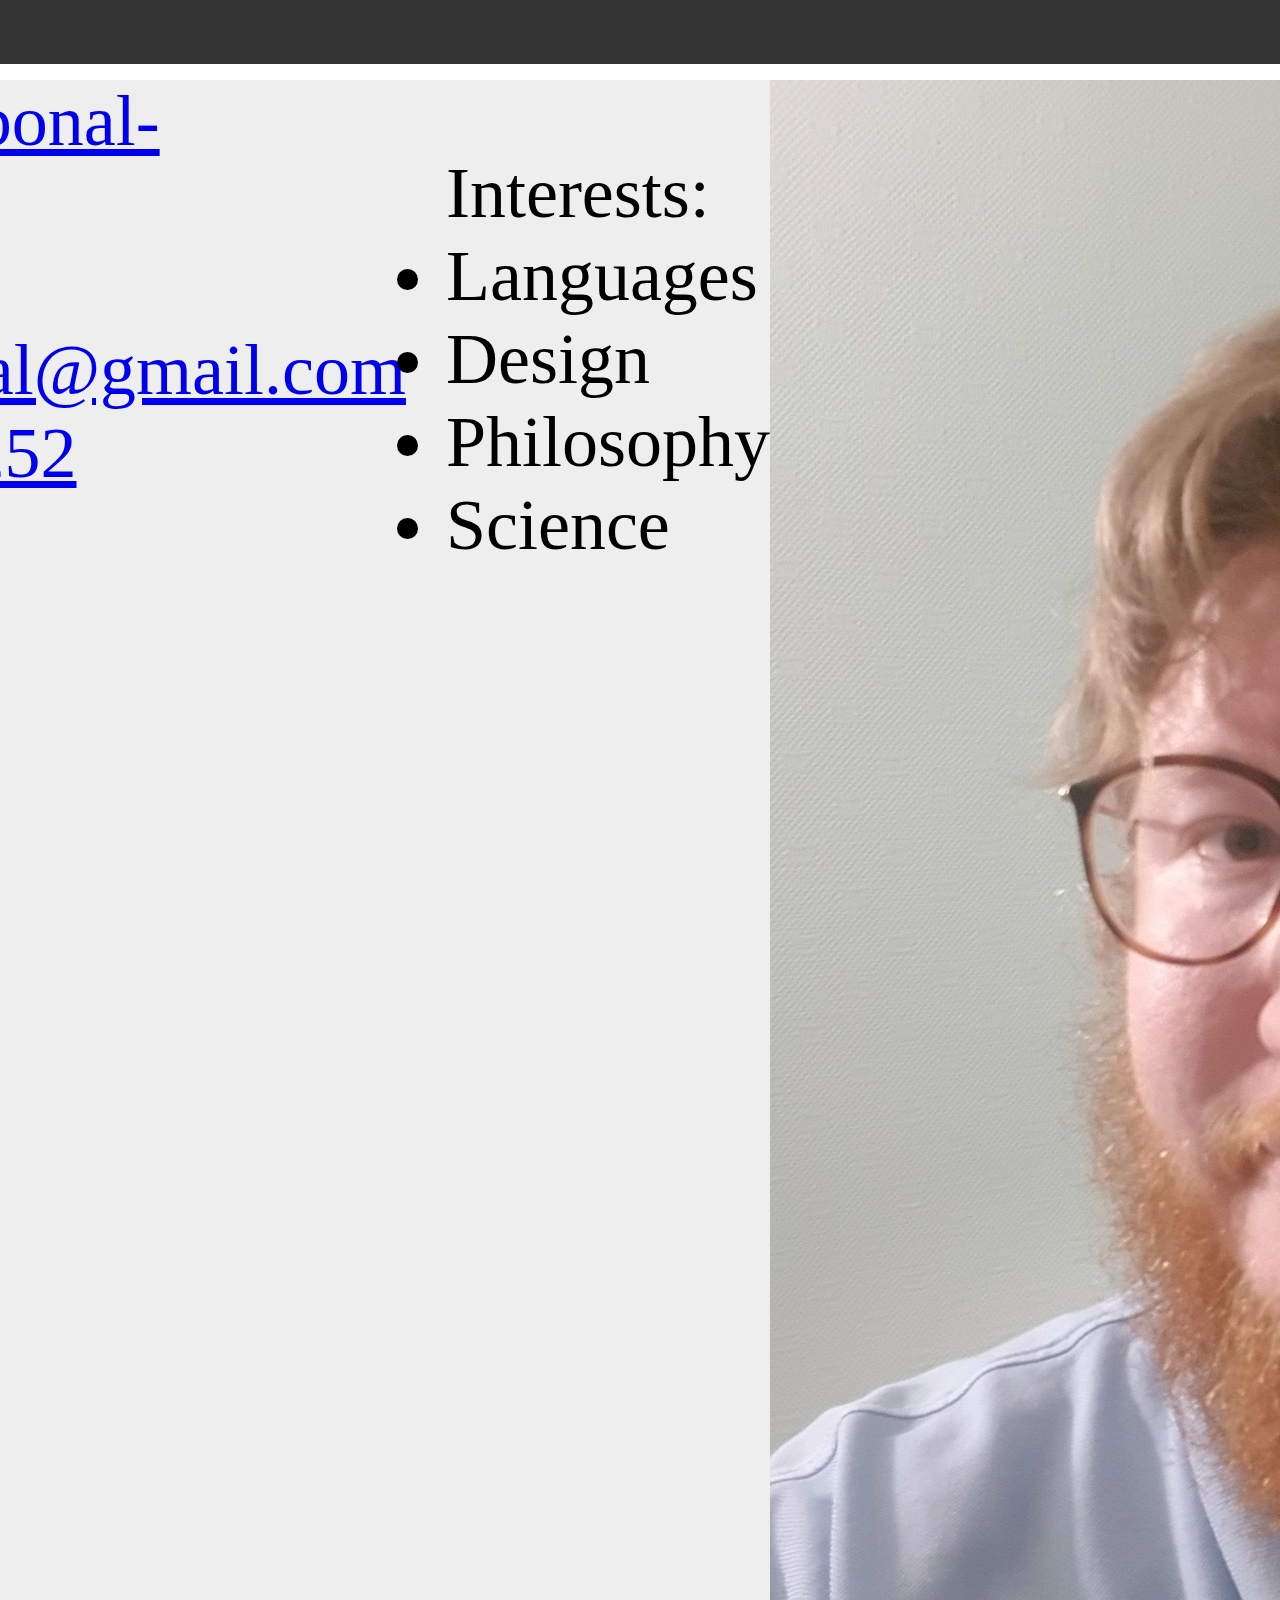
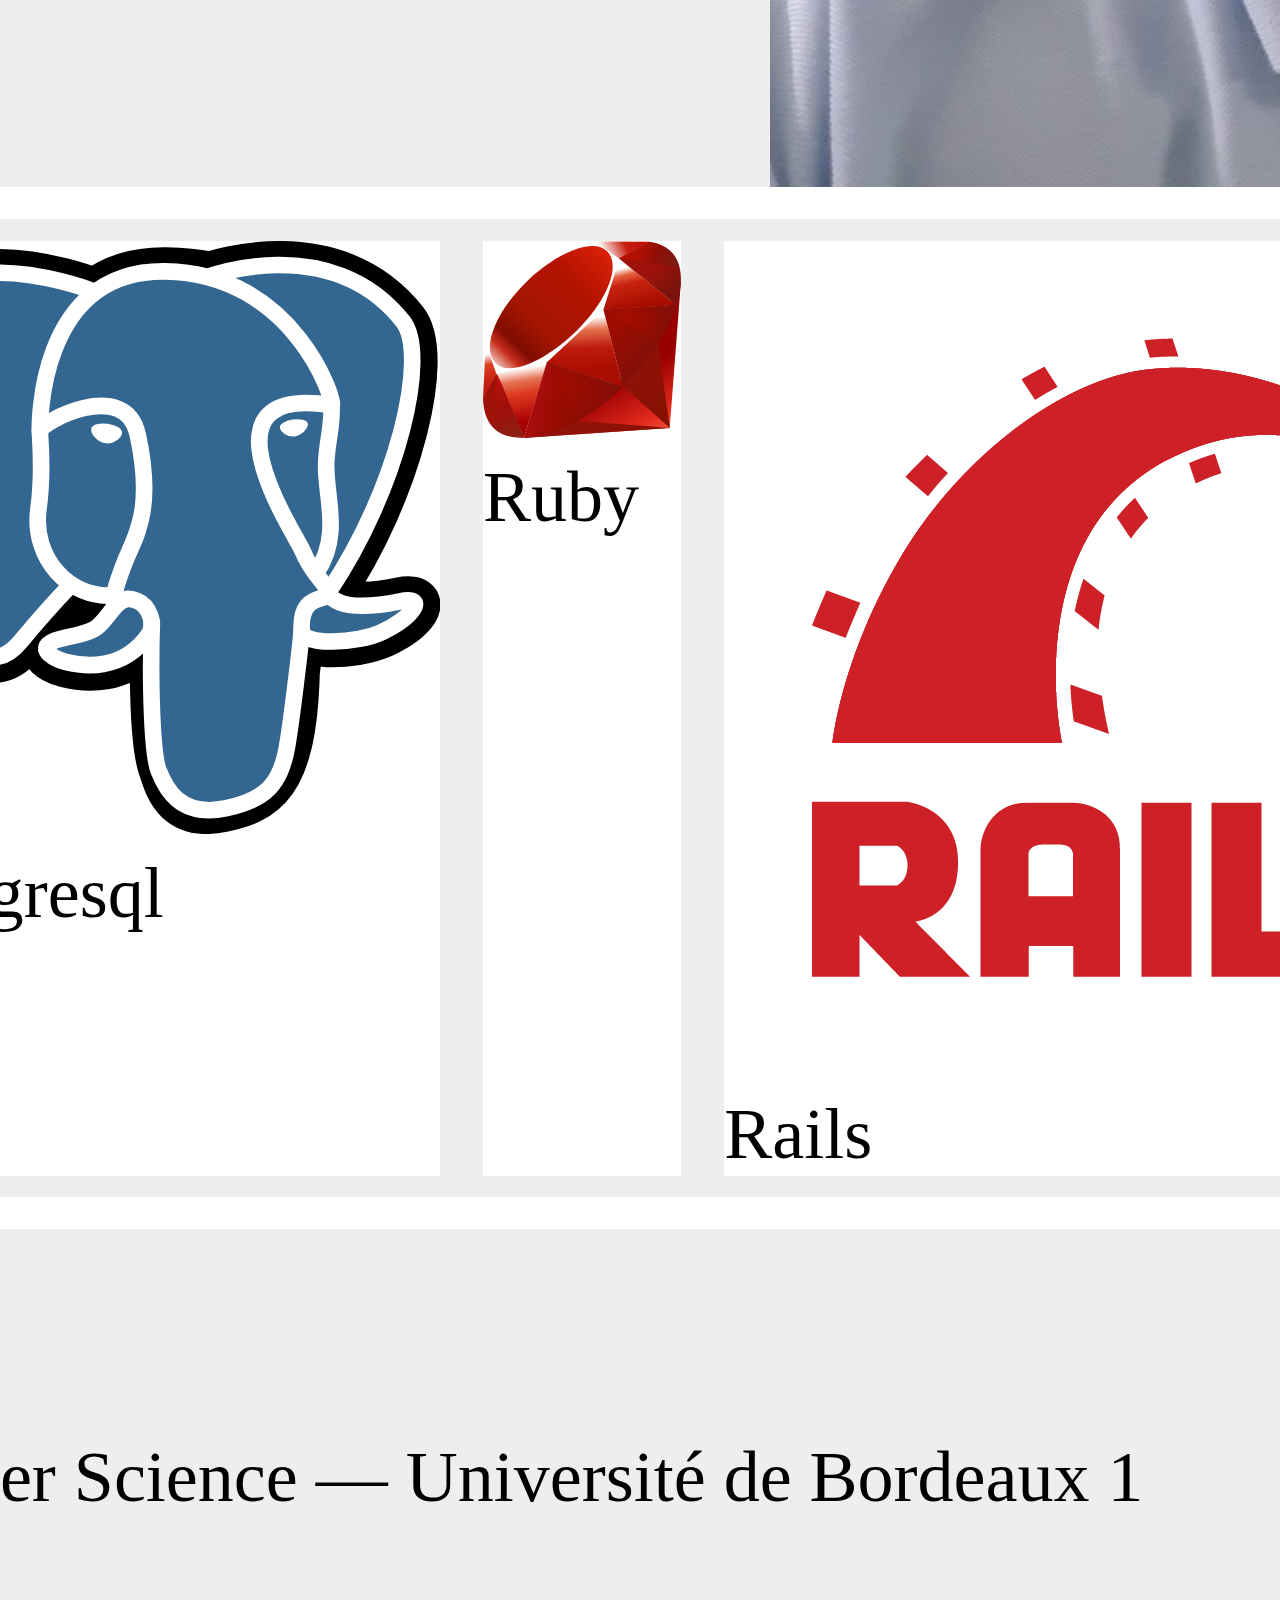
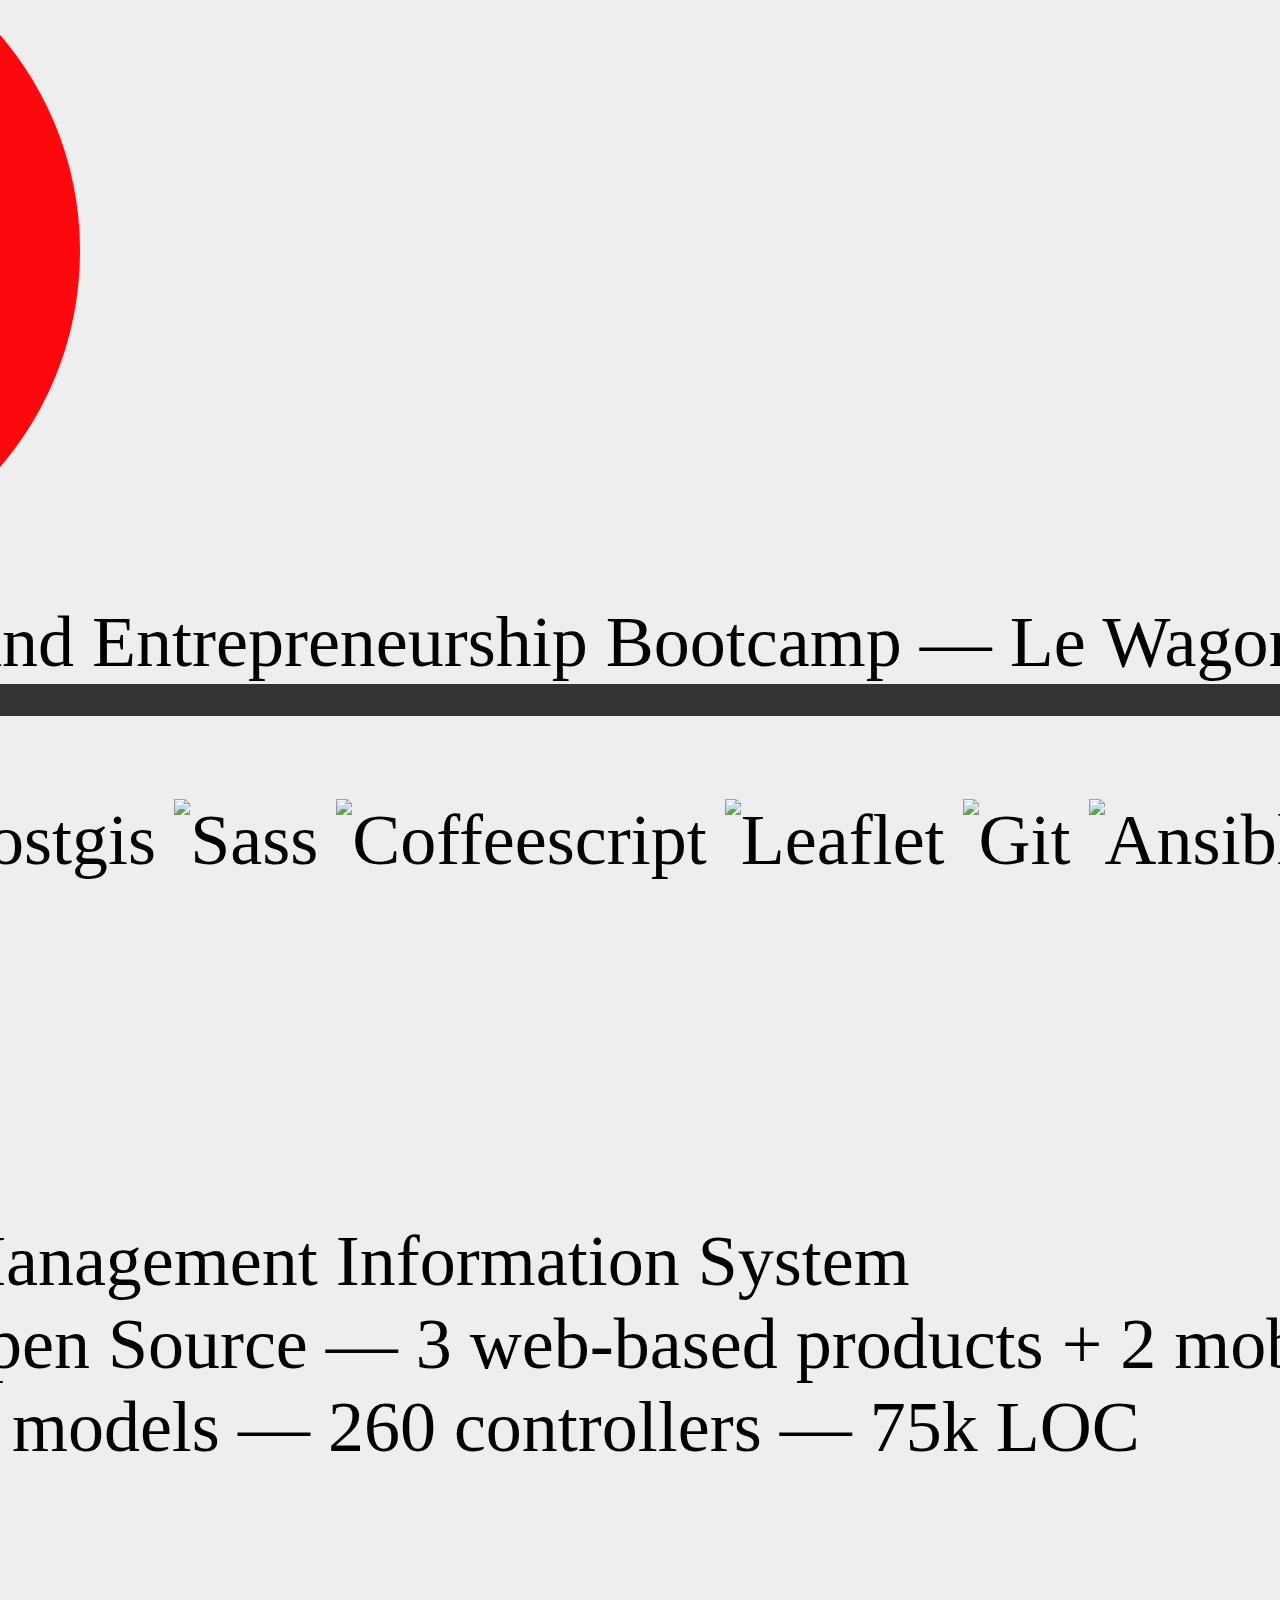
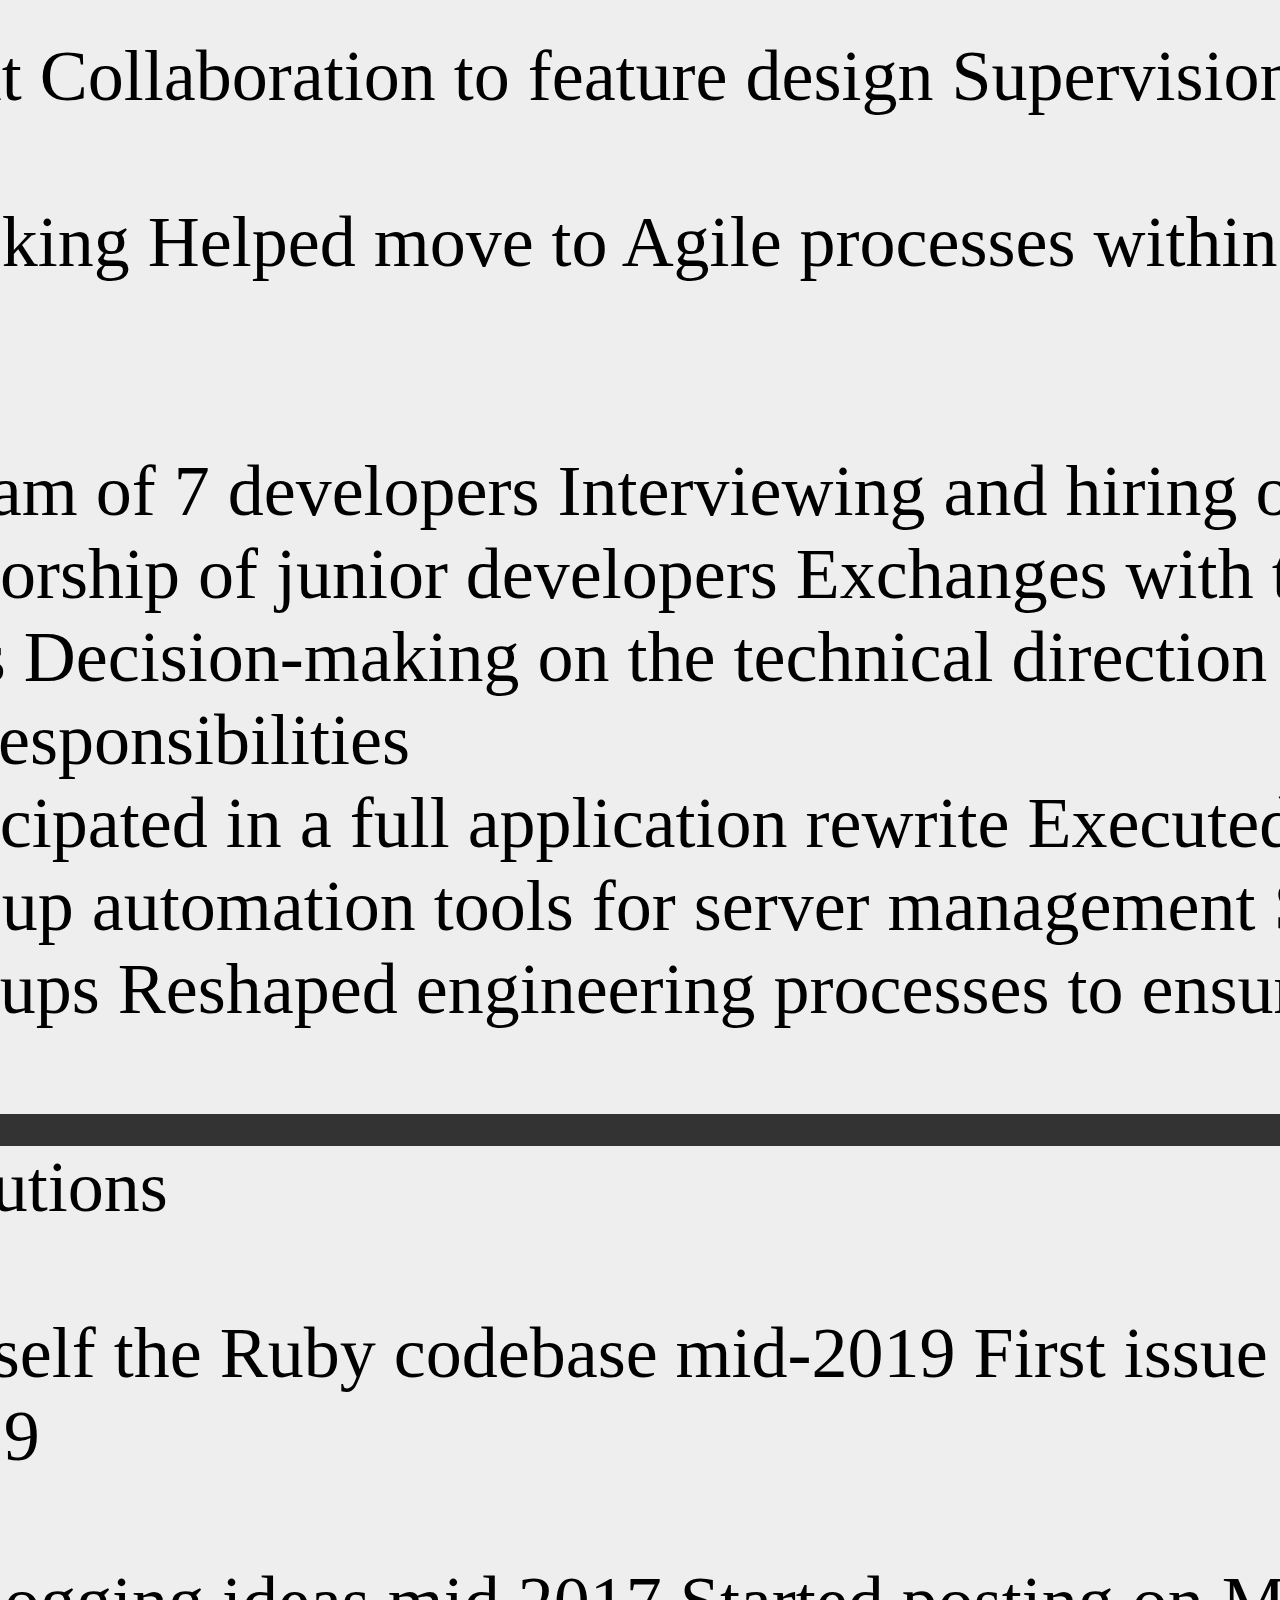
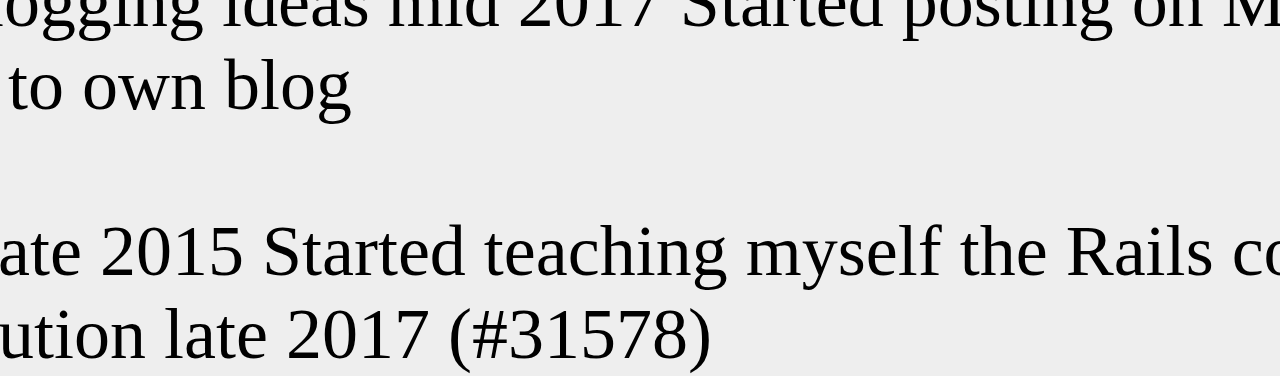
==== index.html @ dc2f1b4a "Cleaned up markup." ====
<!DOCTYPE html>
<html lang="en">
<head>
  <meta charset="UTF-8">
  <link rel="stylesheet" href="application.css" />
  <link rel="shortcut icon" href="data:image/x-icon;," type="image/x-icon">
  <title>CV — Jérémie Bonal</title>
</head>
<body>
  <div class="identity">
    <div class="identity__name">Jérémie Bonal</div>
    <div class="identity__contact-box">
      <div class="identity__contact identity__contact--linkedin">
        <a href="https://linkedin.com/in/jérémie-bonal-0b6931119/">/in/jérémie-bonal-0b6931119/</a>
      </div>
      <div class="identity__contact identity__contact--github">
        <a href="https://github.com/Aquaj">Aquaj</a>
      </div>
      <div class="identity__contact identity__contact--email">
        <a href="mailto:jeremie.bonal@gmail.com">jeremie.bonal@gmail.com</a>
      </div>
      <div class="identity__contact identity__contact--telephone">
        <a href="tel:+33659307252">+33659307252</a>
      </div>
    </div>
    <ul class="identity__interests">
      Interests:
      <div class="identity__interest-box">
        <li class="identity__interest">Languages</li>
        <li class="identity__interest">Design</li>
        <li class="identity__interest">Philosophy</li>
        <li class="identity__interest">Science</li>
      </div>
    </ul>
    <img src="assets/profile.jpg" class="identity__photo"
                                  alt="Jérémie Bonal's profile picture" />
  </div>

  <div class="technologies">
   <div class="technologies__technology">
     <img class="technologies__technology-image" src="assets/tech/git.png"
                                      alt="Git logo" />
     <div class="technologies__technology-name">Git</div>
   </div>
   <div class="technologies__technology">
     <img class="technologies__technology-image" src="assets/tech/postgresql.svg"
                                      alt="Postgresql logo" />
     <div class="technologies__technology-name">Postgresql</div>
   </div>
   <div class="technologies__technology">
     <img class="technologies__technology-image" src="assets/tech/ruby.svg"
                                      alt="Ruby logo" />
     <div class="technologies__technology-name">Ruby</div>
   </div>
   <div class="technologies__technology">
     <img class="technologies__technology-image" src="assets/tech/rails.webp"
                                      alt="Ruby on Rails logo" />
     <div class="technologies__technology-name">Rails</div>
   </div>
   <div class="technologies__technology">
     <img class="technologies__technology-image" src="assets/tech/sass.png"
                                      alt="Sass logo" />
     <div class="technologies__technology-name">Sass</div>
   </div>
   <div class="technologies__technology">
     <img class="technologies__technology-image" src="assets/tech/js.png"
                                      alt="JS logo" />
     <div class="technologies__technology-name">Javascript</div>
   </div>
  </div>

  <div class="education">
    <div class="education__place">
      <img class="education__picture" src="assets/education/bordeaux1.svg"
                                      alt="Université de Bordeaux logo" />
      <div class="education__diploma">
        Bachelor in Computer Science — Université de Bordeaux 1
      </div>
    </div>
    <div class="education__place">
      <img class="education__picture" src="assets/education/wagon.png"
                                      alt="Le Wagon logo" />
      <div class="education__diploma">
        Web Development and Entrepreneurship Bootcamp — Le Wagon Bordeaux
      </div>
    </div>
  </div>

  <div class="experiences">
    <div class="experience">
      <div class="experience__info">
        <div class="experience__name">Ekylibre</div>
        <div class="experience__technologies">
          <img class="experience__technology-icon" alt="Rails"
            src="assets/tech-icons/rails.png" />
          <img class="experience__technology-icon" alt="Postgresql"
            src="assets/tech-icons/postgresql.png" />
          <img class="experience__technology-icon" alt="Postgis"
            src="assets/tech-icons/postgis.png" />
          <img class="experience__technology-icon" alt="Sass"
            src="assets/tech-icons/sass.png" />
          <img class="experience__technology-icon" alt="Coffeescript"
            src="assets/tech-icons/coffeescript.png" />
          <img class="experience__technology-icon" alt="Leaflet"
            src="assets/tech-icons/leaflet.png" />
          <img class="experience__technology-icon" alt="Git"
            src="assets/tech-icons/git.png" />
          <img class="experience__technology-icon" alt="Ansible"
            src="assets/tech-icons/ansible.png" />
          <img class="experience__technology-icon" alt="Capistrano"
            src="assets/tech-icons/capistrano.png" />
        </div>
        <img class="experience__picture" src="assets/experience/ekylibre.png"
                                         alt="Ekylibre logo" />
        <div class="experience__description">
          Ekylibre — Farm Management Information System<br>
          SaaS platform — Open Source — 3 web-based products + 2 mobile apps<br>
          10yo project — 230 models — 260 controllers — 75k LOC
        </div>
      </div>
      <div class="job">
        <div class="job__title job__title--no-transition">
          Developer
        </div>
        <div class="job__period">
          2016 — 2018
        </div>
        <div class="job__responsibilities">
          <span class="job__fact">Feature development</span>
          <span class="job__fact">Collaboration to feature design</span>
          <span class="job__fact">Supervision of outsourced developments</span>
        </div>
        <div class="job__results">
          <span class="job__fact">Set up coverage tracking</span>
          <span class="job__fact">Helped move to Agile processes within the company</span>
        </div>
      </div>
      <span class="job__transition"></span>
      <div class="job">
        <div class="job__title">
          CTO
        </div>
        <div class="job__period">
          2018 — present
        </div>
        <div class="job__responsibilities">
          <span class="job__fact">Management of a team of 7 developers</span>
          <span class="job__fact">Interviewing and hiring of developers</span>
          <span class="job__fact">Formation and mentorship of junior developers</span>
          <span class="job__fact">Exchanges with technical and commercial partners</span>
          <span class="job__fact">Decision-making on the technical direction of projects</span>
          <span class="job__fact">DevOps/Sysadmin responsibilities</span>
        </div>
        <div class="job__results">
          <span class="job__fact">Conducted and participated in a full application rewrite</span>
          <span class="job__fact">Executed a migration of the DB architecture</span>
          <span class="job__fact">Set up automation tools for server management</span>
          <span class="job__fact">Set up database replication and backups</span>
          <span class="job__fact">Reshaped engineering processes to ensure fast and regular delivery</span>
        </div>
      </div>
    </div>
  </div>

  <div class="projects">
    <div class="title">Projects and contributions</div>
    <div class="project">
      <div class="project__name">Ruby</div>
        <div class="project_description">
        Started teaching myself the Ruby codebase mid-2019
        First issue opened on the Ruby bug tracker mid-2019
      </div>
    </div>
    <div class="projects">
      <div class="project__name">Blog</div>
      <div class="project_description">
        Started compiling blogging ideas mid 2017
        Started posting on Medium early 2018
        Currently migrating to own blog
      </div>
    </div>
    <div class="projects">
      <div class="project__name">Rails</div>
      <div class="project_description">
        Started using Rails late 2015
        Started teaching myself the Rails codebase late 2016
        First PR and contribution late 2017 (#31578)
      </div>
    </div>
  </div>

  <!-- <div class="testimonials"> -->
  <!--   <div class="testimonial"> -->
  <!--     Vraiment, ta motivation à continuer d'apprendre, que ce soit pour le code ou en dehors, c'est inspirant, ça motive. -->
  <!--   </div> -->
  <!--   <div class="testimonial"> -->
  <!--     S'il continue comme ça, je me fais pas de souci, d'ici quelques années c'est un meilleur développeur que moi. -->
  <!--   </div> -->
  <!--   <div class="testimonial"> -->
  <!--     Thank god, it works! You're saving my life dude, I owe you a beer sometime. -->
  <!--   </div> -->
  <!-- </div> -->
</body>
</html>
---- application.css ----
html {
  background-color: #333;
  display: flex;
  justify-content: center;
}

body {
  background: #fff;
  width: 2480px;
  height: 3508px;
  font-size: 72px;
  margin: 4rem;
  box-sizing: border-box;
  display: flex;
  flex-direction: column;
  justify-content: space-between;
}

body > * {
  margin: 1rem;
  background-color: #eee;
  flex-basis: 20%;
}

.identity {
  display: flex;
  justify-content: space-between;
}

.technologies {
  display: flex;
}

.technologies > * {
  background-color: #fff;
  flex: 1;
  margin: 0.3em;
}
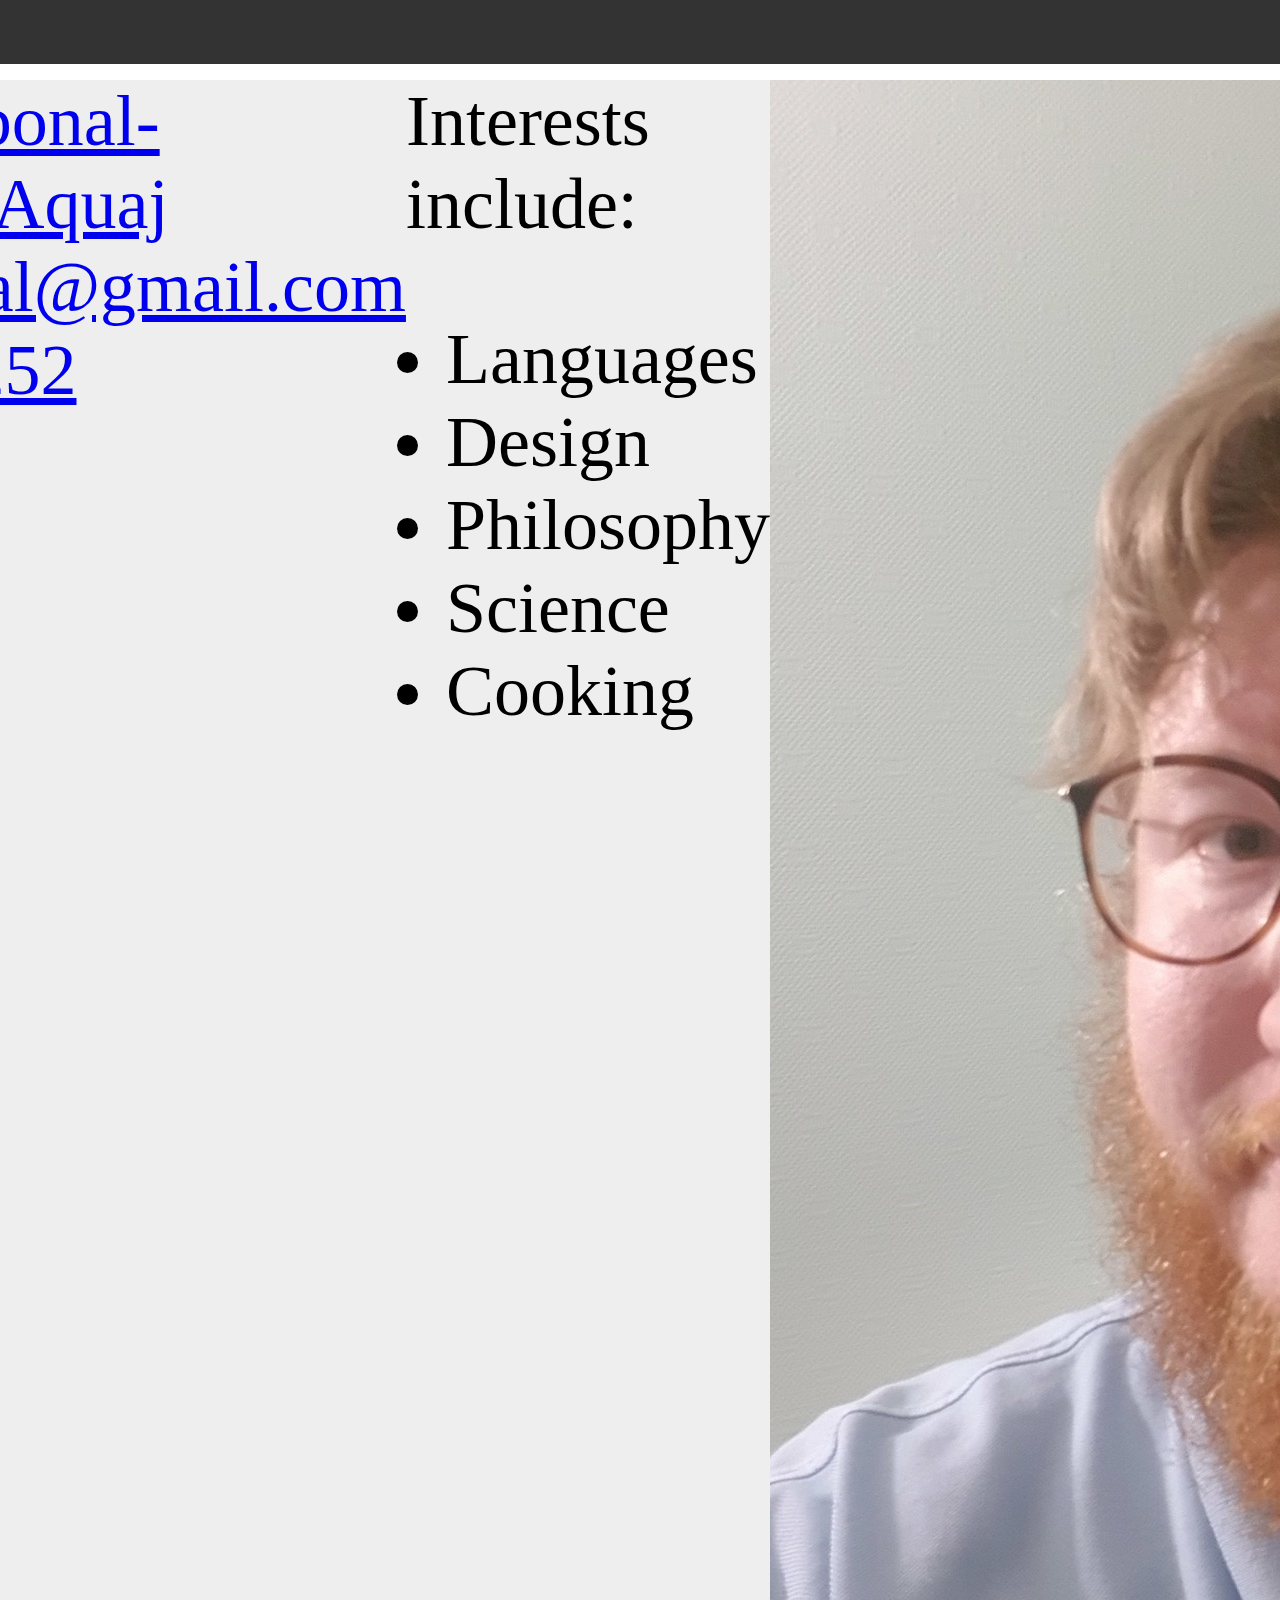
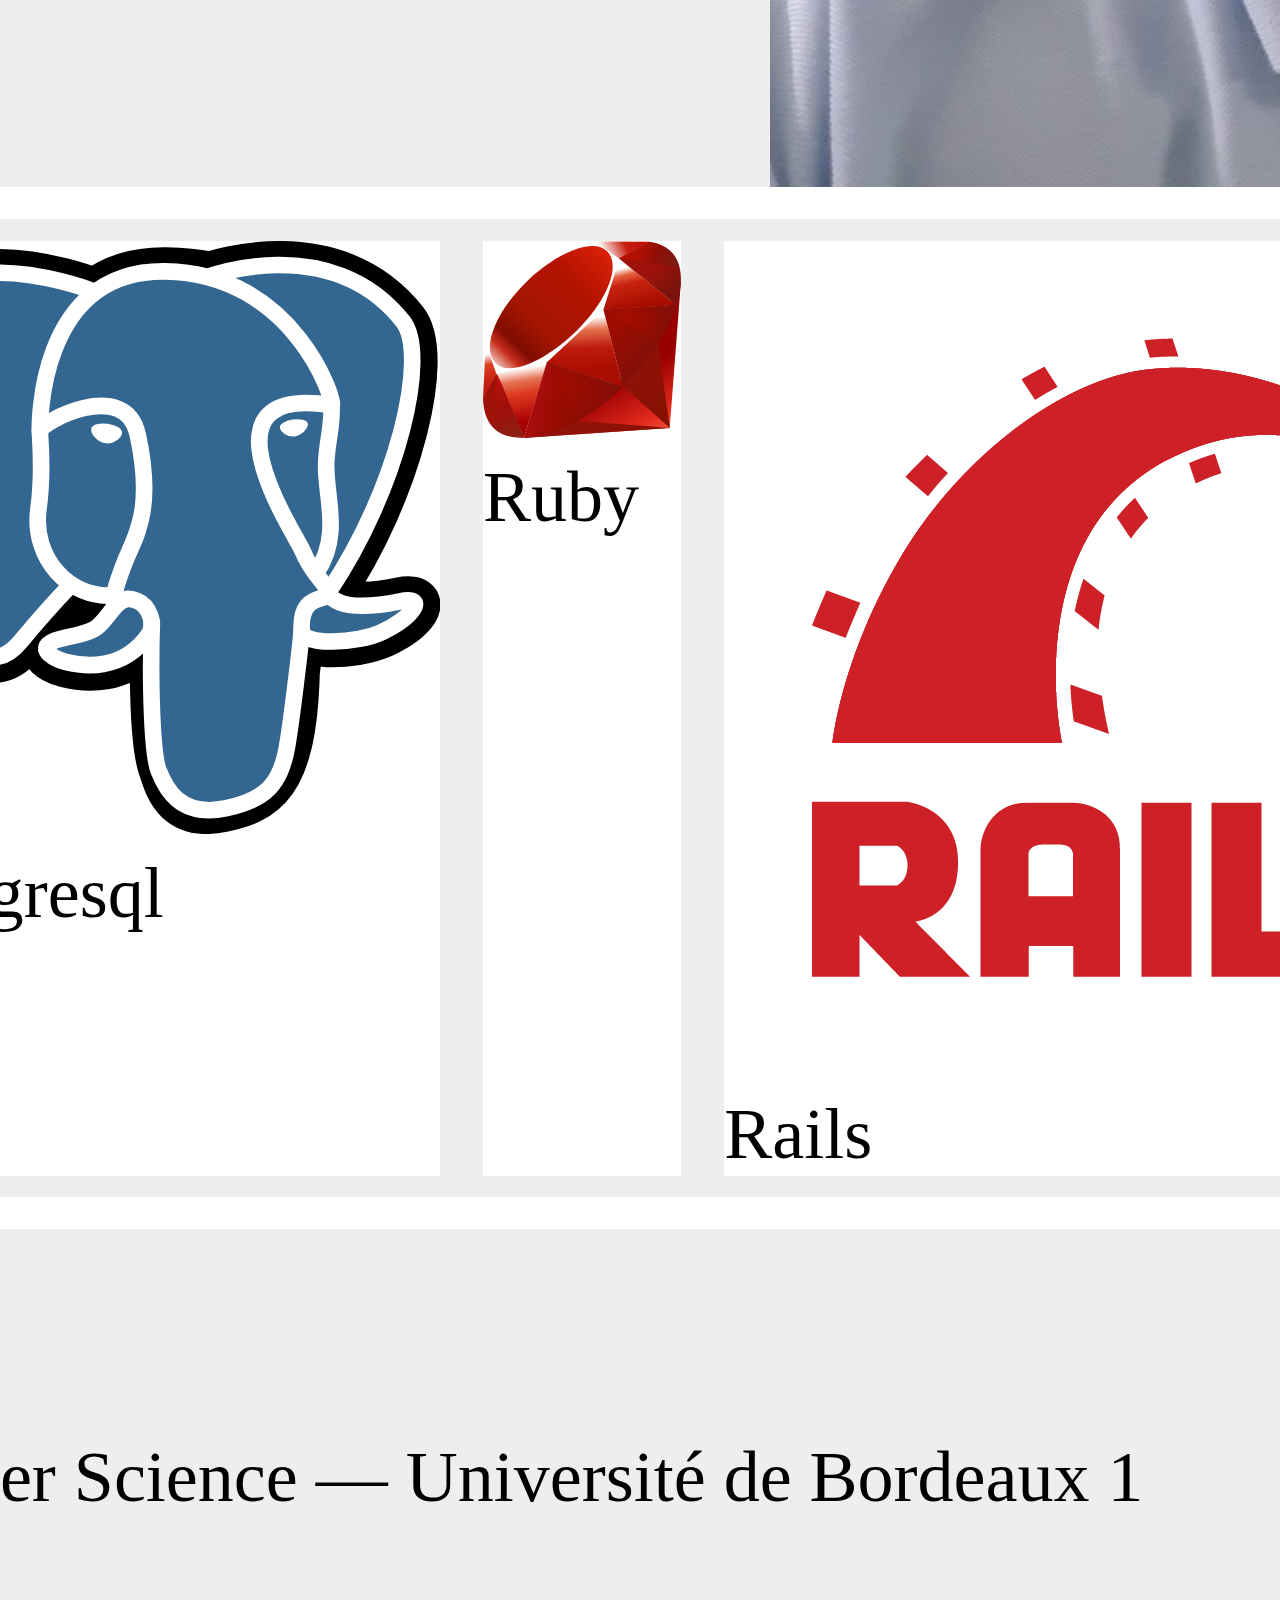
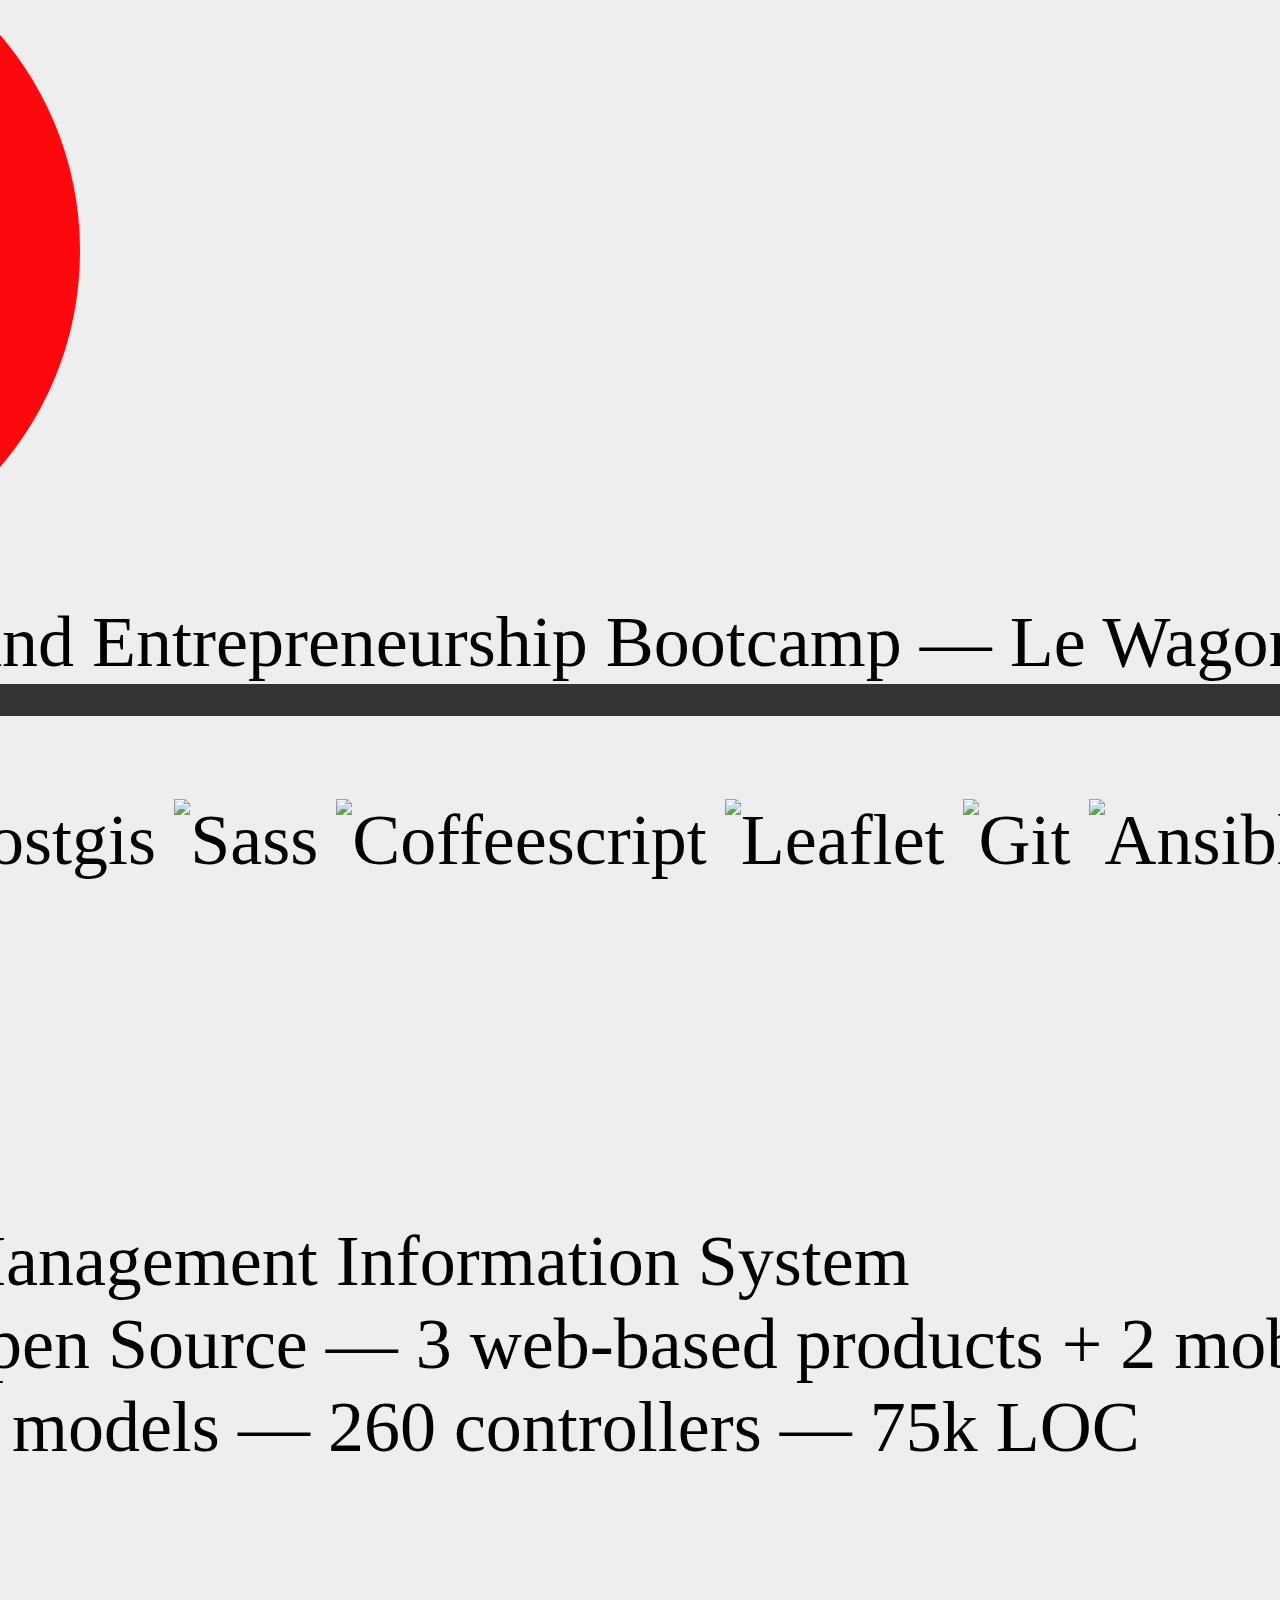
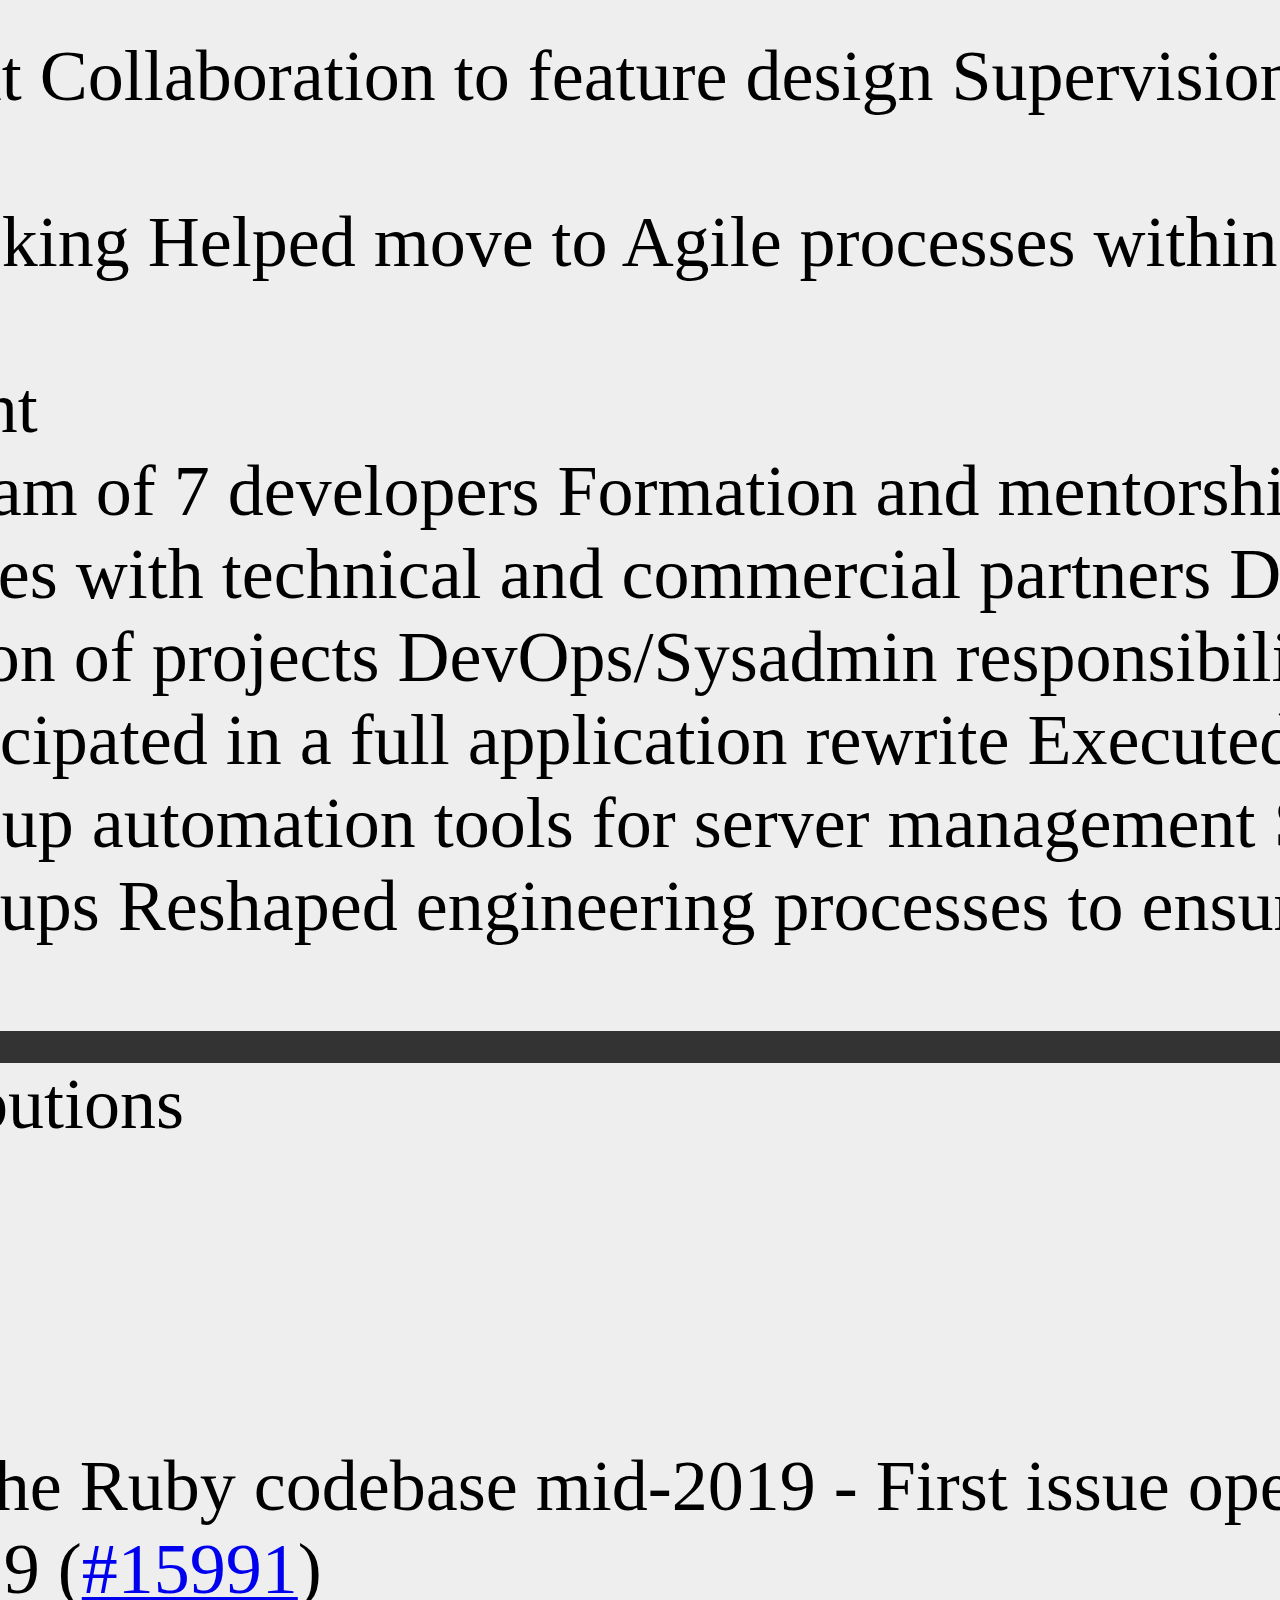
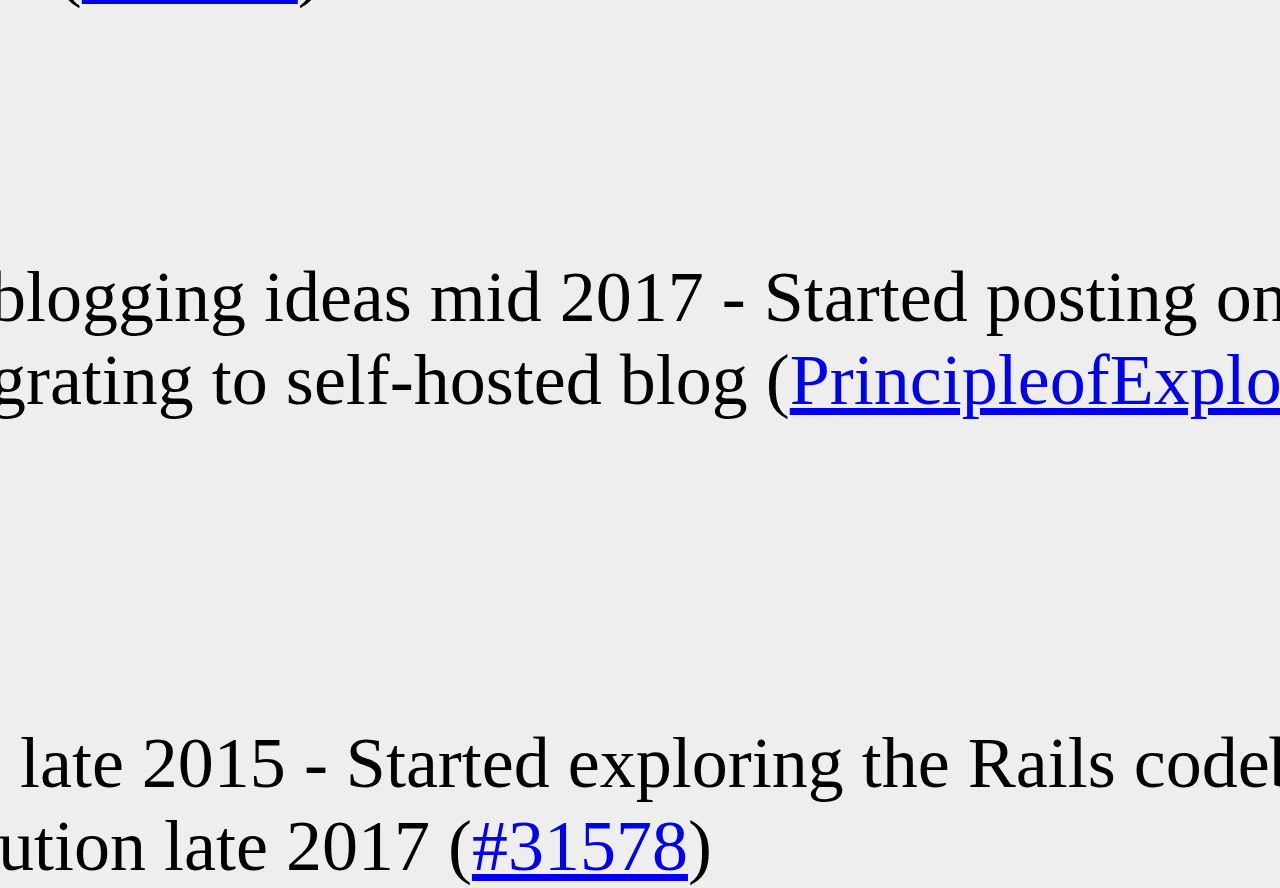
==== commit 3c2d6686: "Shaped it all up as I styled projects." ====
--- a/index.html
+++ b/index.html
@@ -10,28 +10,27 @@
   <div class="identity">
     <div class="identity__name">Jérémie Bonal</div>
     <div class="identity__contact-box">
-      <div class="identity__contact identity__contact--linkedin">
-        <a href="https://linkedin.com/in/jérémie-bonal-0b6931119/">/in/jérémie-bonal-0b6931119/</a>
-      </div>
-      <div class="identity__contact identity__contact--github">
-        <a href="https://github.com/Aquaj">Aquaj</a>
-      </div>
-      <div class="identity__contact identity__contact--email">
-        <a href="mailto:jeremie.bonal@gmail.com">jeremie.bonal@gmail.com</a>
-      </div>
-      <div class="identity__contact identity__contact--telephone">
-        <a href="tel:+33659307252">+33659307252</a>
-      </div>
-    </div>
-    <ul class="identity__interests">
-      Interests:
-      <div class="identity__interest-box">
+      <a href="https://linkedin.com/in/jérémie-bonal-0b6931119/" class="identity__contact">
+        /in/jérémie-bonal-0b6931119/
+      </a>
+      <a href="https://github.com/Aquaj" class="identity__contact">Aquaj</a>
+      <a href="mailto:jeremie.bonal@gmail.com" class="identity__contact">
+        jeremie.bonal@gmail.com
+      </a>
+    <a href="tel:+33659307252" class="identity__contact">
+      +33659307252
+    </a>
+    </div>
+    <div class="identity__interests">
+      Interests include:
+      <ul class="identity__interest-box">
         <li class="identity__interest">Languages</li>
         <li class="identity__interest">Design</li>
         <li class="identity__interest">Philosophy</li>
         <li class="identity__interest">Science</li>
-      </div>
-    </ul>
+        <li class="identity__interest">Cooking</li>
+      </ul>
+    </div>
     <img src="assets/profile.jpg" class="identity__photo"
                                   alt="Jérémie Bonal's profile picture" />
   </div>
@@ -123,7 +122,7 @@
           Developer
         </div>
         <div class="job__period">
-          2016 — 2018
+          2016 — early 2018
         </div>
         <div class="job__responsibilities">
           <span class="job__fact">Feature development</span>
@@ -141,11 +140,10 @@
           CTO
         </div>
         <div class="job__period">
-          2018 — present
+          early 2018 — present
         </div>
         <div class="job__responsibilities">
           <span class="job__fact">Management of a team of 7 developers</span>
-          <span class="job__fact">Interviewing and hiring of developers</span>
           <span class="job__fact">Formation and mentorship of junior developers</span>
           <span class="job__fact">Exchanges with technical and commercial partners</span>
           <span class="job__fact">Decision-making on the technical direction of projects</span>
@@ -163,29 +161,32 @@
   </div>
 
   <div class="projects">
-    <div class="title">Projects and contributions</div>
+    <div class="projects__title">Projects and Contributions</div>
     <div class="project">
+       <img class="project__picture" src="assets/projects/ruby.svg"
+                                     alt="Ruby logo" />
       <div class="project__name">Ruby</div>
-        <div class="project_description">
-        Started teaching myself the Ruby codebase mid-2019
-        First issue opened on the Ruby bug tracker mid-2019
-      </div>
-    </div>
-    <div class="projects">
+      <span class="project__fact">- Started exploring the Ruby codebase mid-2019</span>
+      <span class="project__fact">- First issue opened on the Ruby bug tracker mid-2019
+             (<a href="https://bugs.ruby-lang.org/issues/15991">#15991</a>)</span>
+    </div>
+    <div class="project">
+       <img class="project__picture" src="assets/projects/principleofexplosion.png"
+                                     alt="Principle of Explosion logo" />
       <div class="project__name">Blog</div>
-      <div class="project_description">
-        Started compiling blogging ideas mid 2017
-        Started posting on Medium early 2018
-        Currently migrating to own blog
-      </div>
-    </div>
-    <div class="projects">
-      <div class="project__name">Rails</div>
-      <div class="project_description">
-        Started using Rails late 2015
-        Started teaching myself the Rails codebase late 2016
-        First PR and contribution late 2017 (#31578)
-      </div>
+      <span class="project__fact">- Started compiling blogging ideas mid 2017</span>
+      <span class="project__fact">- Started posting on Medium early 2018</span>
+      <span class="project__fact">- Currently migrating to self-hosted blog
+        (<a href="https://principleofexplosion.com">PrincipleofExplosion</a>)</span>
+    </div>
+    <div class="project">
+       <img class="project__picture" src="assets/projects/rails.png"
+                                     alt="Ruby on Rails logo" />
+       <div class="project__name">Rails</div>
+       <span class="project__fact">- Started using Rails late 2015</span>
+       <span class="project__fact">- Started exploring the Rails codebase late 2016</span>
+       <span class="project__fact">- First PR and contribution late 2017
+             (<a href="https://github.com/rails/rails/pull/31578">#31578</a>)</span>
     </div>
   </div>
 
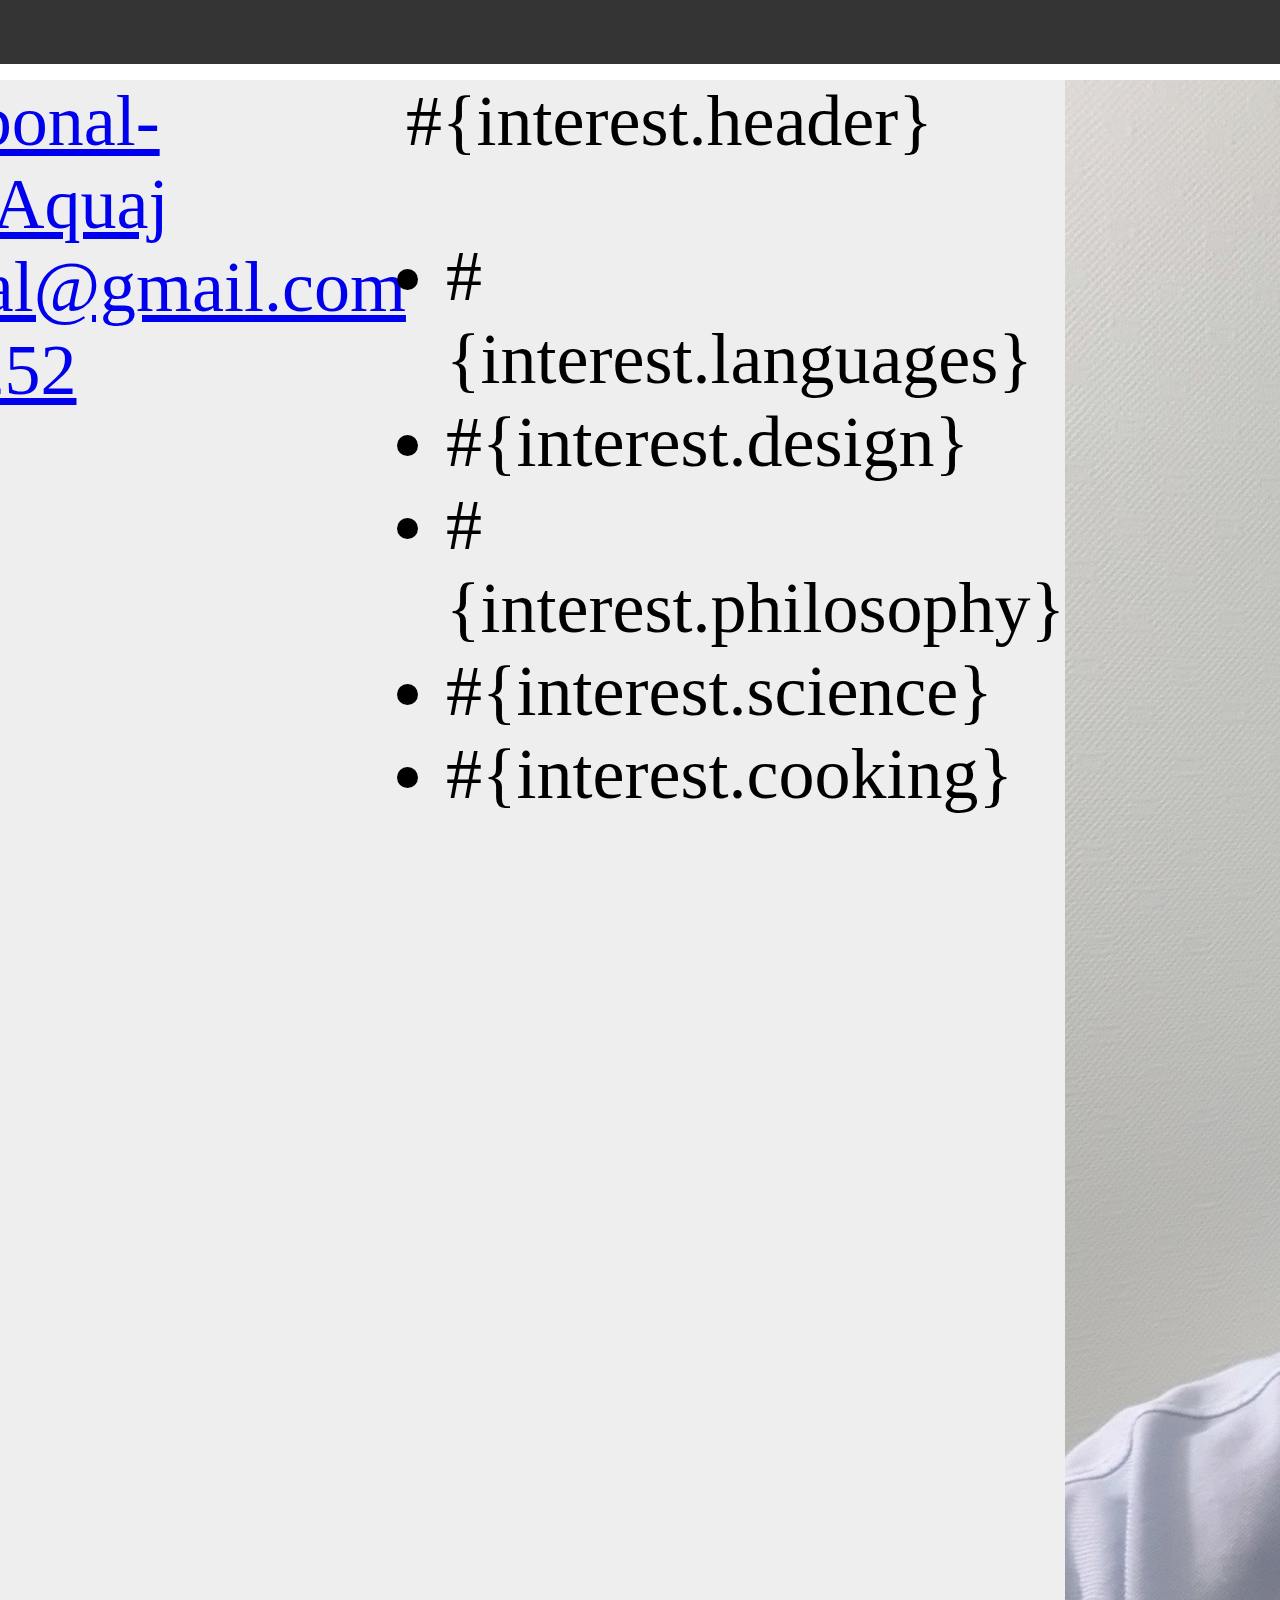
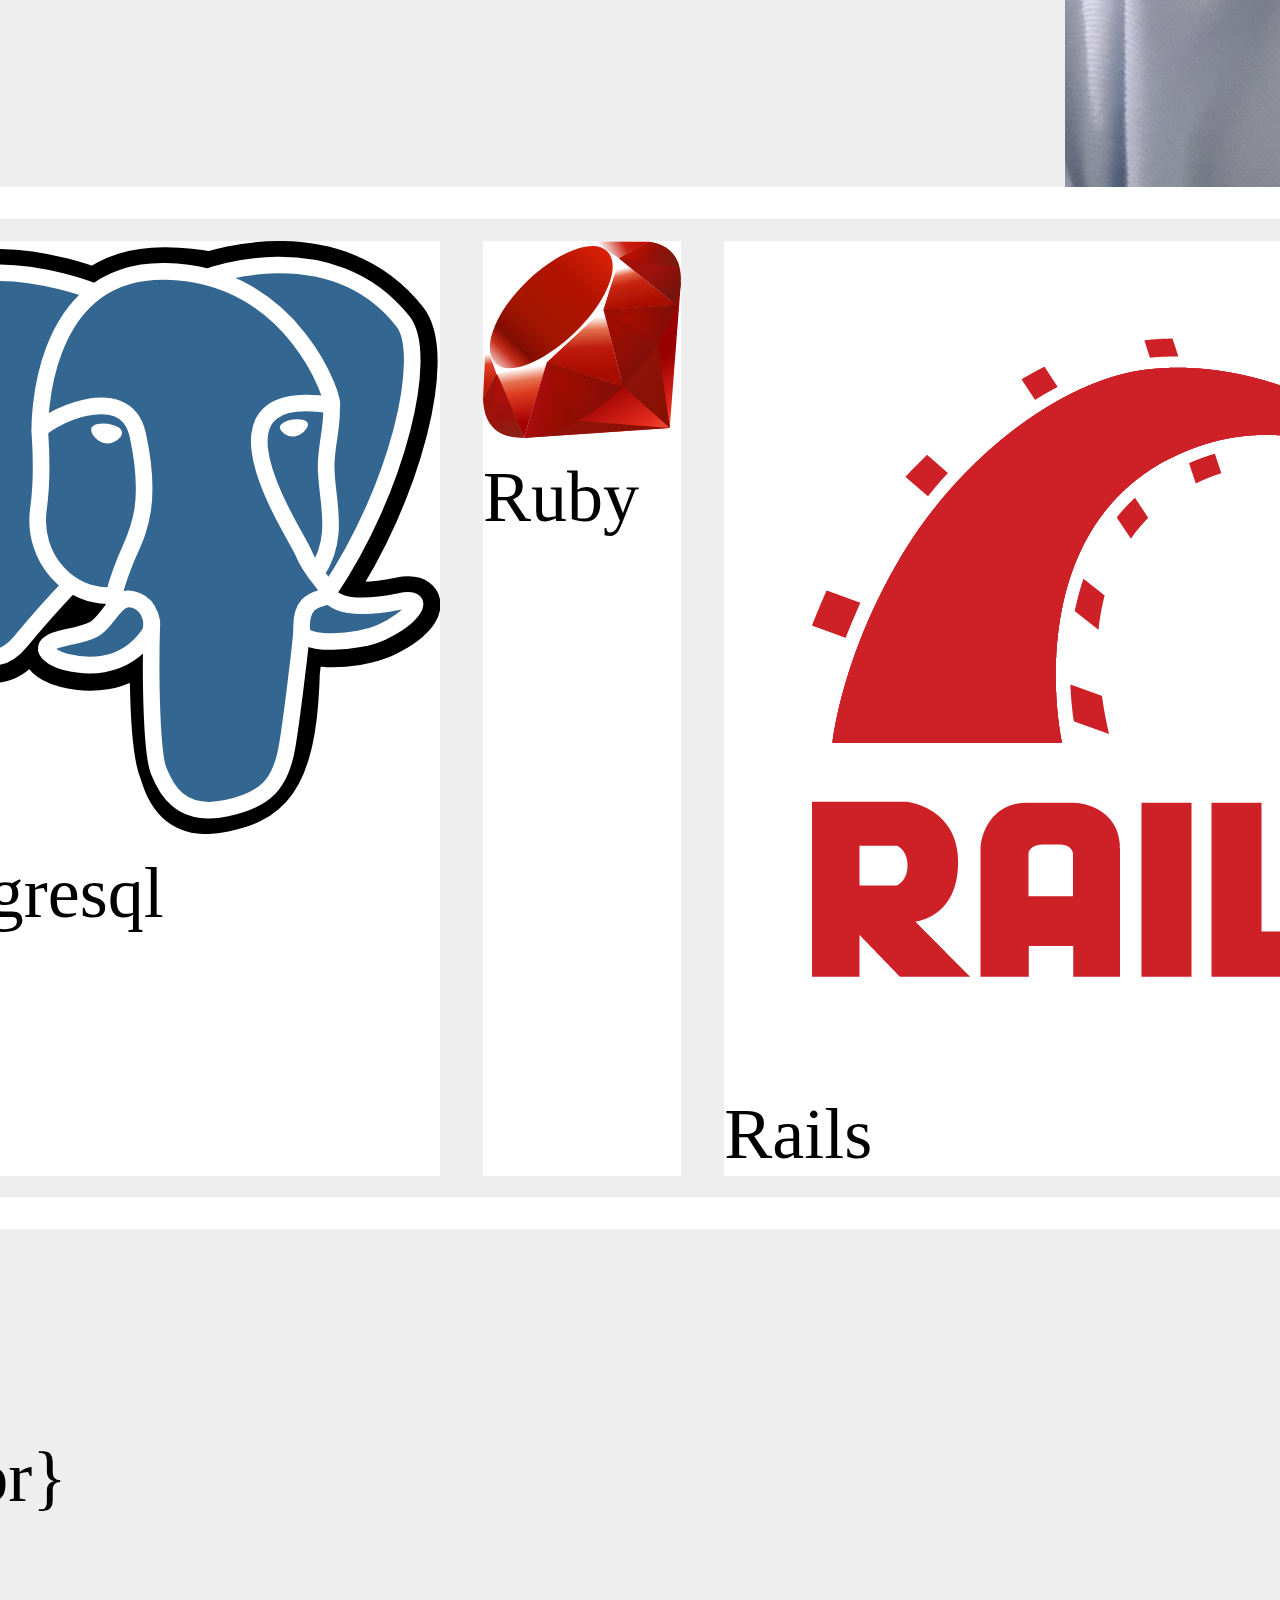
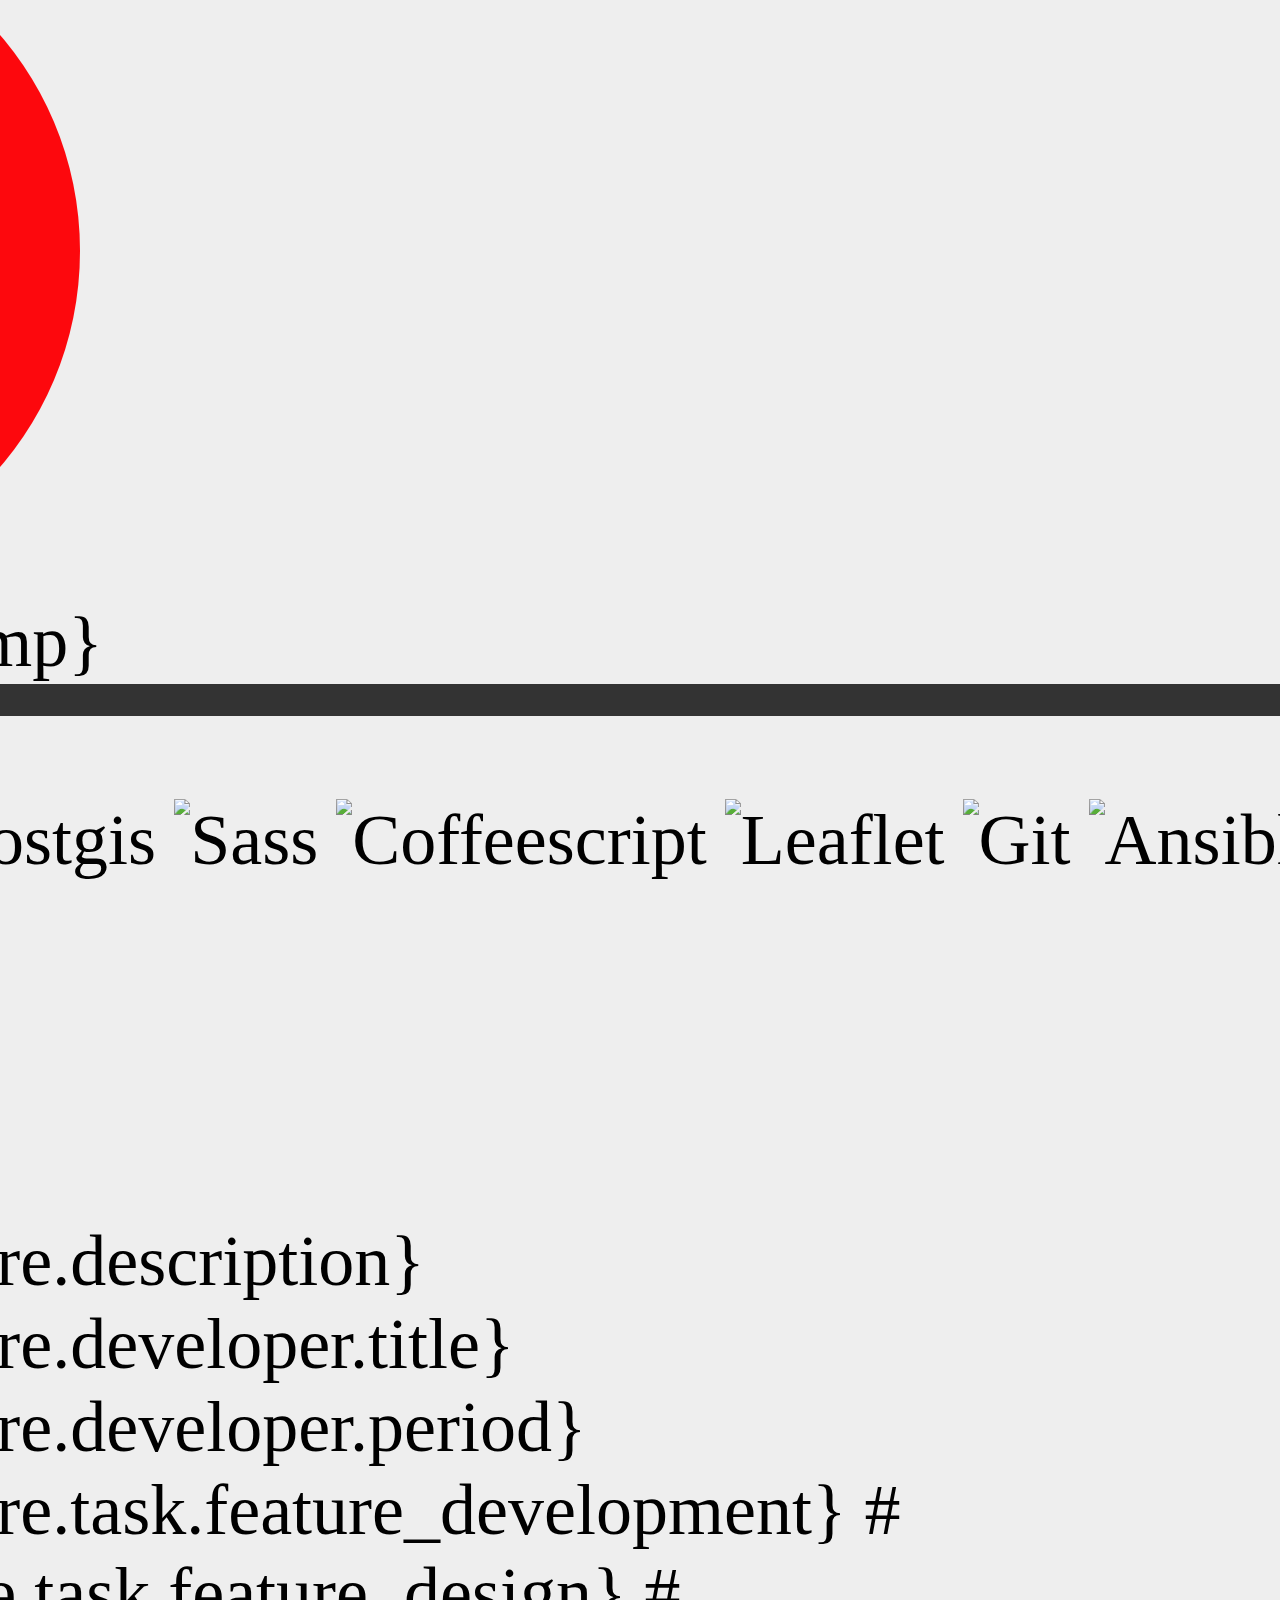
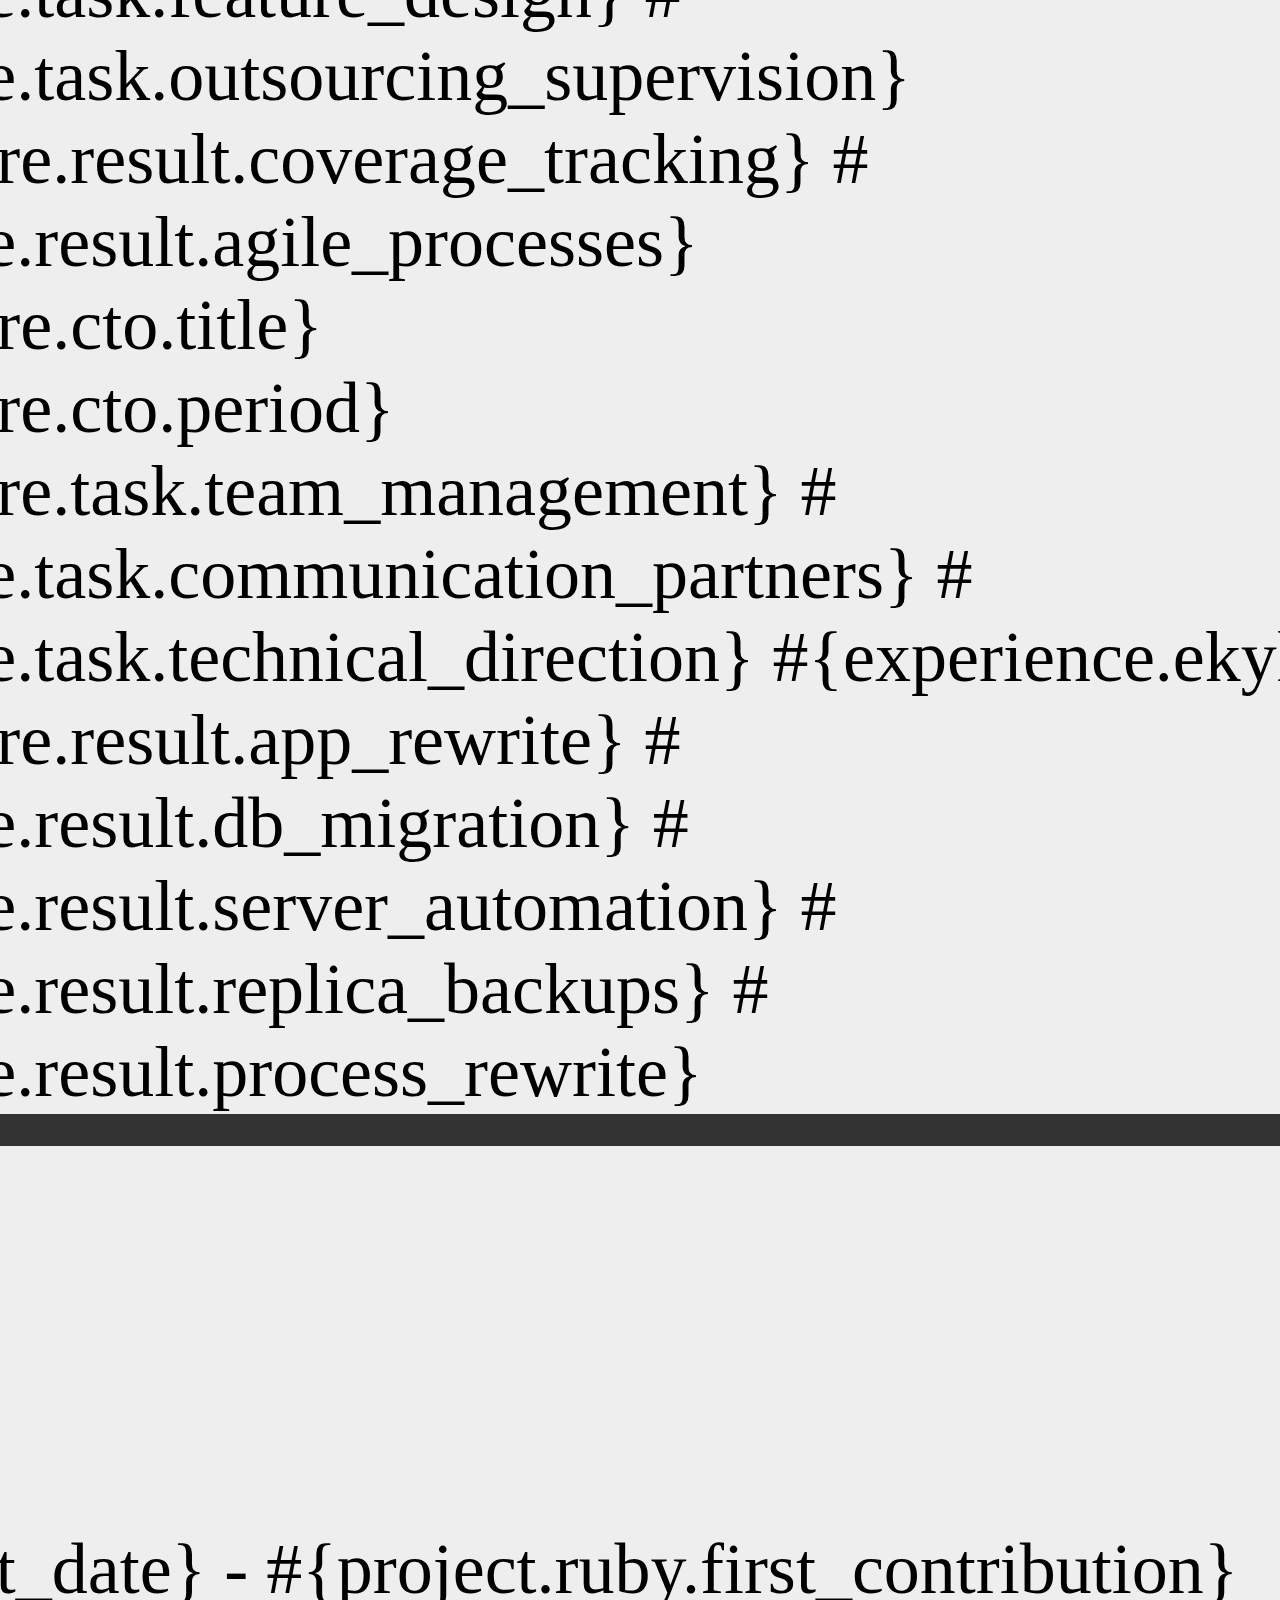
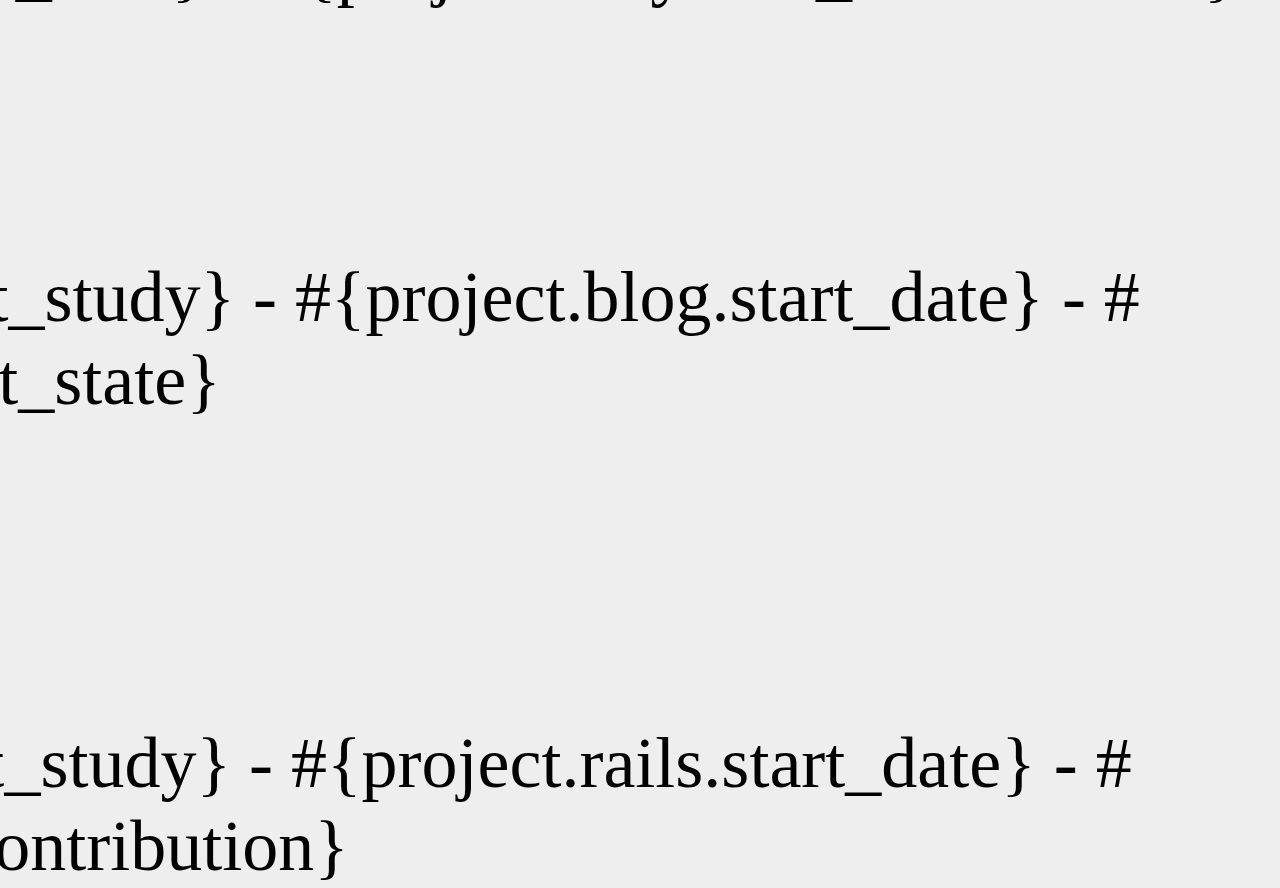
==== commit 85e8973d: "Added a quick internationalization mechanism." ====
--- a/index.html
+++ b/index.html
@@ -4,7 +4,7 @@
   <meta charset="UTF-8">
   <link rel="stylesheet" href="application.css" />
   <link rel="shortcut icon" href="data:image/x-icon;," type="image/x-icon">
-  <title>CV — Jérémie Bonal</title>
+  <title>#{page_title}</title>
 </head>
 <body>
   <div class="identity">
@@ -22,48 +22,48 @@
     </a>
     </div>
     <div class="identity__interests">
-      Interests include:
+      #{interest.header}
       <ul class="identity__interest-box">
-        <li class="identity__interest">Languages</li>
-        <li class="identity__interest">Design</li>
-        <li class="identity__interest">Philosophy</li>
-        <li class="identity__interest">Science</li>
-        <li class="identity__interest">Cooking</li>
+        <li class="identity__interest">#{interest.languages}</li>
+        <li class="identity__interest">#{interest.design}</li>
+        <li class="identity__interest">#{interest.philosophy}</li>
+        <li class="identity__interest">#{interest.science}</li>
+        <li class="identity__interest">#{interest.cooking}</li>
       </ul>
     </div>
     <img src="assets/profile.jpg" class="identity__photo"
-                                  alt="Jérémie Bonal's profile picture" />
+                                  alt="#{alt.profile_pic}" />
   </div>
 
   <div class="technologies">
    <div class="technologies__technology">
      <img class="technologies__technology-image" src="assets/tech/git.png"
-                                      alt="Git logo" />
+                                                 alt="#{alt.tech.git}" />
      <div class="technologies__technology-name">Git</div>
    </div>
    <div class="technologies__technology">
      <img class="technologies__technology-image" src="assets/tech/postgresql.svg"
-                                      alt="Postgresql logo" />
+                                                 alt="#{alt.tech.postgresql}" />
      <div class="technologies__technology-name">Postgresql</div>
    </div>
    <div class="technologies__technology">
      <img class="technologies__technology-image" src="assets/tech/ruby.svg"
-                                      alt="Ruby logo" />
+                                                 alt="#{alt.tech.ruby}" />
      <div class="technologies__technology-name">Ruby</div>
    </div>
    <div class="technologies__technology">
      <img class="technologies__technology-image" src="assets/tech/rails.webp"
-                                      alt="Ruby on Rails logo" />
+                                                 alt="#{alt.tech.rails}" />
      <div class="technologies__technology-name">Rails</div>
    </div>
    <div class="technologies__technology">
      <img class="technologies__technology-image" src="assets/tech/sass.png"
-                                      alt="Sass logo" />
+                                                 alt="#{alt.tech.sass}" />
      <div class="technologies__technology-name">Sass</div>
    </div>
    <div class="technologies__technology">
      <img class="technologies__technology-image" src="assets/tech/js.png"
-                                      alt="JS logo" />
+                                                 alt="#{alt.tech.js}" />
      <div class="technologies__technology-name">Javascript</div>
    </div>
   </div>
@@ -71,16 +71,16 @@
   <div class="education">
     <div class="education__place">
       <img class="education__picture" src="assets/education/bordeaux1.svg"
-                                      alt="Université de Bordeaux logo" />
+                                      alt="#{alt.education.bordeaux1}" />
       <div class="education__diploma">
-        Bachelor in Computer Science — Université de Bordeaux 1
+        #{education.bachelor}
       </div>
     </div>
     <div class="education__place">
       <img class="education__picture" src="assets/education/wagon.png"
-                                      alt="Le Wagon logo" />
+                                      alt="#{alt.education.wagon}" />
       <div class="education__diploma">
-        Web Development and Entrepreneurship Bootcamp — Le Wagon Bordeaux
+        #{education.bootcamp}
       </div>
     </div>
   </div>
@@ -112,93 +112,98 @@
         <img class="experience__picture" src="assets/experience/ekylibre.png"
                                          alt="Ekylibre logo" />
         <div class="experience__description">
-          Ekylibre — Farm Management Information System<br>
-          SaaS platform — Open Source — 3 web-based products + 2 mobile apps<br>
-          10yo project — 230 models — 260 controllers — 75k LOC
+          #{experience.ekylibre.description}
         </div>
       </div>
       <div class="job">
         <div class="job__title job__title--no-transition">
-          Developer
+          #{experience.ekylibre.developer.title}
         </div>
         <div class="job__period">
-          2016 — early 2018
+          #{experience.ekylibre.developer.period}
         </div>
         <div class="job__responsibilities">
-          <span class="job__fact">Feature development</span>
-          <span class="job__fact">Collaboration to feature design</span>
-          <span class="job__fact">Supervision of outsourced developments</span>
+
+          <span class="job__fact">#{experience.ekylibre.task.feature_development}</span>
+          <span class="job__fact">#{experience.ekylibre.task.feature_design}</span>
+          <span class="job__fact">#{experience.ekylibre.task.outsourcing_supervision}</span>
         </div>
         <div class="job__results">
-          <span class="job__fact">Set up coverage tracking</span>
-          <span class="job__fact">Helped move to Agile processes within the company</span>
-        </div>
-      </div>
-      <span class="job__transition"></span>
+          <span class="job__fact">#{experience.ekylibre.result.coverage_tracking}</span>
+          <span class="job__fact">#{experience.ekylibre.result.agile_processes}</span>
+        </div>
+      </div>
+      <span class="job__transition">
+        <!-- Not empty! Used for the transition chevron. -->
+      </span>
       <div class="job">
         <div class="job__title">
-          CTO
+          #{experience.ekylibre.cto.title}
         </div>
         <div class="job__period">
-          early 2018 — present
+          #{experience.ekylibre.cto.period}
         </div>
         <div class="job__responsibilities">
-          <span class="job__fact">Management of a team of 7 developers</span>
-          <span class="job__fact">Formation and mentorship of junior developers</span>
-          <span class="job__fact">Exchanges with technical and commercial partners</span>
-          <span class="job__fact">Decision-making on the technical direction of projects</span>
-          <span class="job__fact">DevOps/Sysadmin responsibilities</span>
+          <span class="job__fact">#{experience.ekylibre.task.team_management}</span>
+          <span class="job__fact">#{experience.ekylibre.task.communication_partners}</span>
+          <span class="job__fact">#{experience.ekylibre.task.technical_direction}</span>
+          <span class="job__fact">#{experience.ekylibre.task.devops}</span>
         </div>
         <div class="job__results">
-          <span class="job__fact">Conducted and participated in a full application rewrite</span>
-          <span class="job__fact">Executed a migration of the DB architecture</span>
-          <span class="job__fact">Set up automation tools for server management</span>
-          <span class="job__fact">Set up database replication and backups</span>
-          <span class="job__fact">Reshaped engineering processes to ensure fast and regular delivery</span>
+          <span class="job__fact">#{experience.ekylibre.result.app_rewrite}</span>
+          <span class="job__fact">#{experience.ekylibre.result.db_migration}</span>
+          <span class="job__fact">#{experience.ekylibre.result.server_automation}</span>
+          <span class="job__fact">#{experience.ekylibre.result.replica_backups}</span>
+          <span class="job__fact">#{experience.ekylibre.result.process_rewrite}</span>
         </div>
       </div>
     </div>
   </div>
 
   <div class="projects">
-    <div class="projects__title">Projects and Contributions</div>
+    <div class="projects__title">#{project.title}</div>
     <div class="project">
        <img class="project__picture" src="assets/projects/ruby.svg"
-                                     alt="Ruby logo" />
+                                     alt="#{alt.projects.ruby}" />
       <div class="project__name">Ruby</div>
-      <span class="project__fact">- Started exploring the Ruby codebase mid-2019</span>
-      <span class="project__fact">- First issue opened on the Ruby bug tracker mid-2019
-             (<a href="https://bugs.ruby-lang.org/issues/15991">#15991</a>)</span>
+      <span class="project__fact">- #{project.ruby.start_date}</span>
+      <span class="project__fact">- #{project.ruby.first_contribution}</span>
     </div>
     <div class="project">
        <img class="project__picture" src="assets/projects/principleofexplosion.png"
-                                     alt="Principle of Explosion logo" />
+                                     alt="#{alt.projects.blog}" />
       <div class="project__name">Blog</div>
-      <span class="project__fact">- Started compiling blogging ideas mid 2017</span>
-      <span class="project__fact">- Started posting on Medium early 2018</span>
-      <span class="project__fact">- Currently migrating to self-hosted blog
-        (<a href="https://principleofexplosion.com">PrincipleofExplosion</a>)</span>
+      <span class="project__fact">- #{project.blog.first_study}</span>
+      <span class="project__fact">- #{project.blog.start_date}</span>
+      <span class="project__fact">- #{project.blog.current_state}</span>
     </div>
     <div class="project">
        <img class="project__picture" src="assets/projects/rails.png"
-                                     alt="Ruby on Rails logo" />
+                                     alt="#{alt.projects.rails}" />
        <div class="project__name">Rails</div>
-       <span class="project__fact">- Started using Rails late 2015</span>
-       <span class="project__fact">- Started exploring the Rails codebase late 2016</span>
-       <span class="project__fact">- First PR and contribution late 2017
-             (<a href="https://github.com/rails/rails/pull/31578">#31578</a>)</span>
-    </div>
-  </div>
-
+      <span class="project__fact">- #{project.rails.first_study}</span>
+      <span class="project__fact">- #{project.rails.start_date}</span>
+      <span class="project__fact">- #{project.rails.first_contribution}</span>
+    </div>
+  </div>
+
+  <!--
+    There wasn't any space left to put these in and they were a bit jokey so I
+    didn't feel bad about cutting them.
+    But you found them! See this as a fun bonus for your trouble!
+  -->
   <!-- <div class="testimonials"> -->
   <!--   <div class="testimonial"> -->
-  <!--     Vraiment, ta motivation à continuer d'apprendre, que ce soit pour le code ou en dehors, c'est inspirant, ça motive. -->
+  <!--     <div class="testimonial__author">#{testimonials.paul.author}</div> -->
+  <!--     <div class="testimonial__quote">#{testimonials.paul.quote}</div> -->
   <!--   </div> -->
   <!--   <div class="testimonial"> -->
-  <!--     S'il continue comme ça, je me fais pas de souci, d'ici quelques années c'est un meilleur développeur que moi. -->
+  <!--     <div class="testimonial__author">#{testimonials.sylvain.author}</div> -->
+  <!--     <div class="testimonial__quote">#{testimonials.sylvain.quote}</div> -->
   <!--   </div> -->
   <!--   <div class="testimonial"> -->
-  <!--     Thank god, it works! You're saving my life dude, I owe you a beer sometime. -->
+  <!--     <div class="testimonial__author">#{testimonials.rando.author}</div> -->
+  <!--     <div class="testimonial__quote">#{testimonials.rando.quote}</div> -->
   <!--   </div> -->
   <!-- </div> -->
 </body>
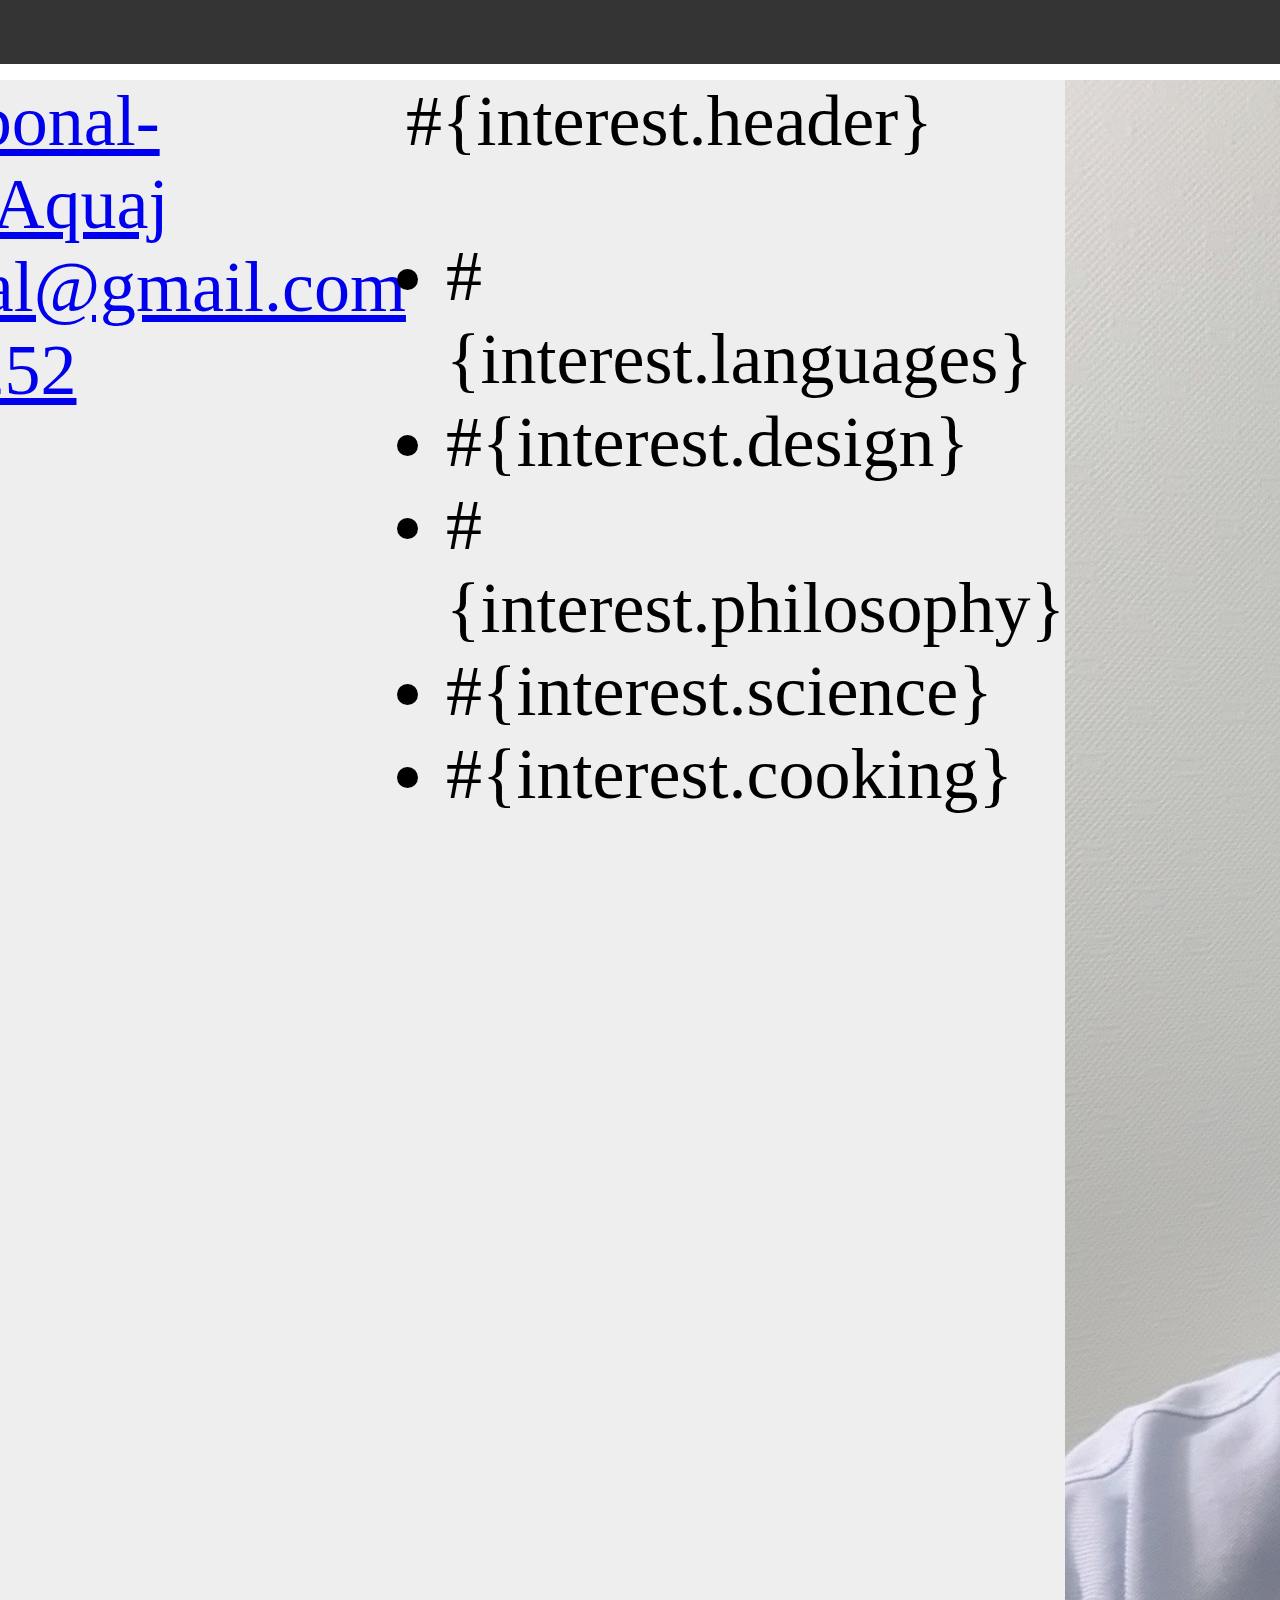
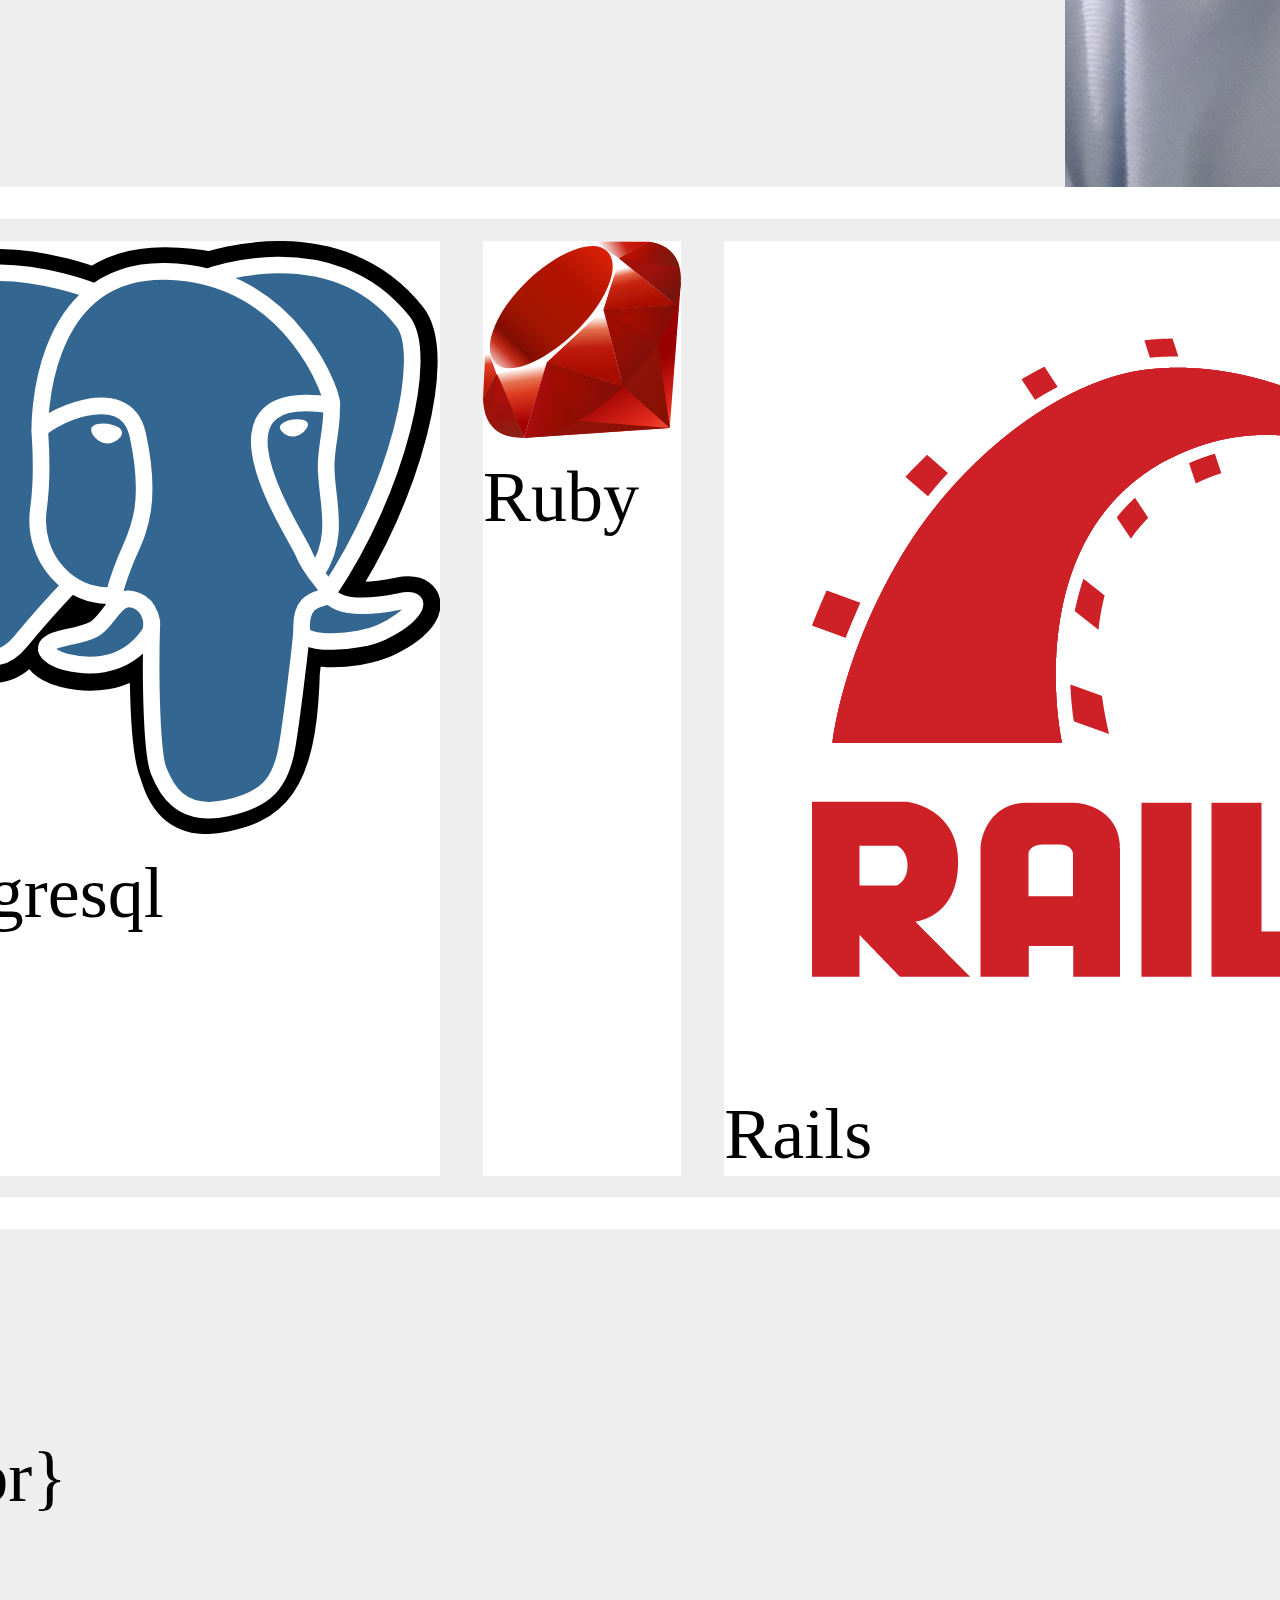
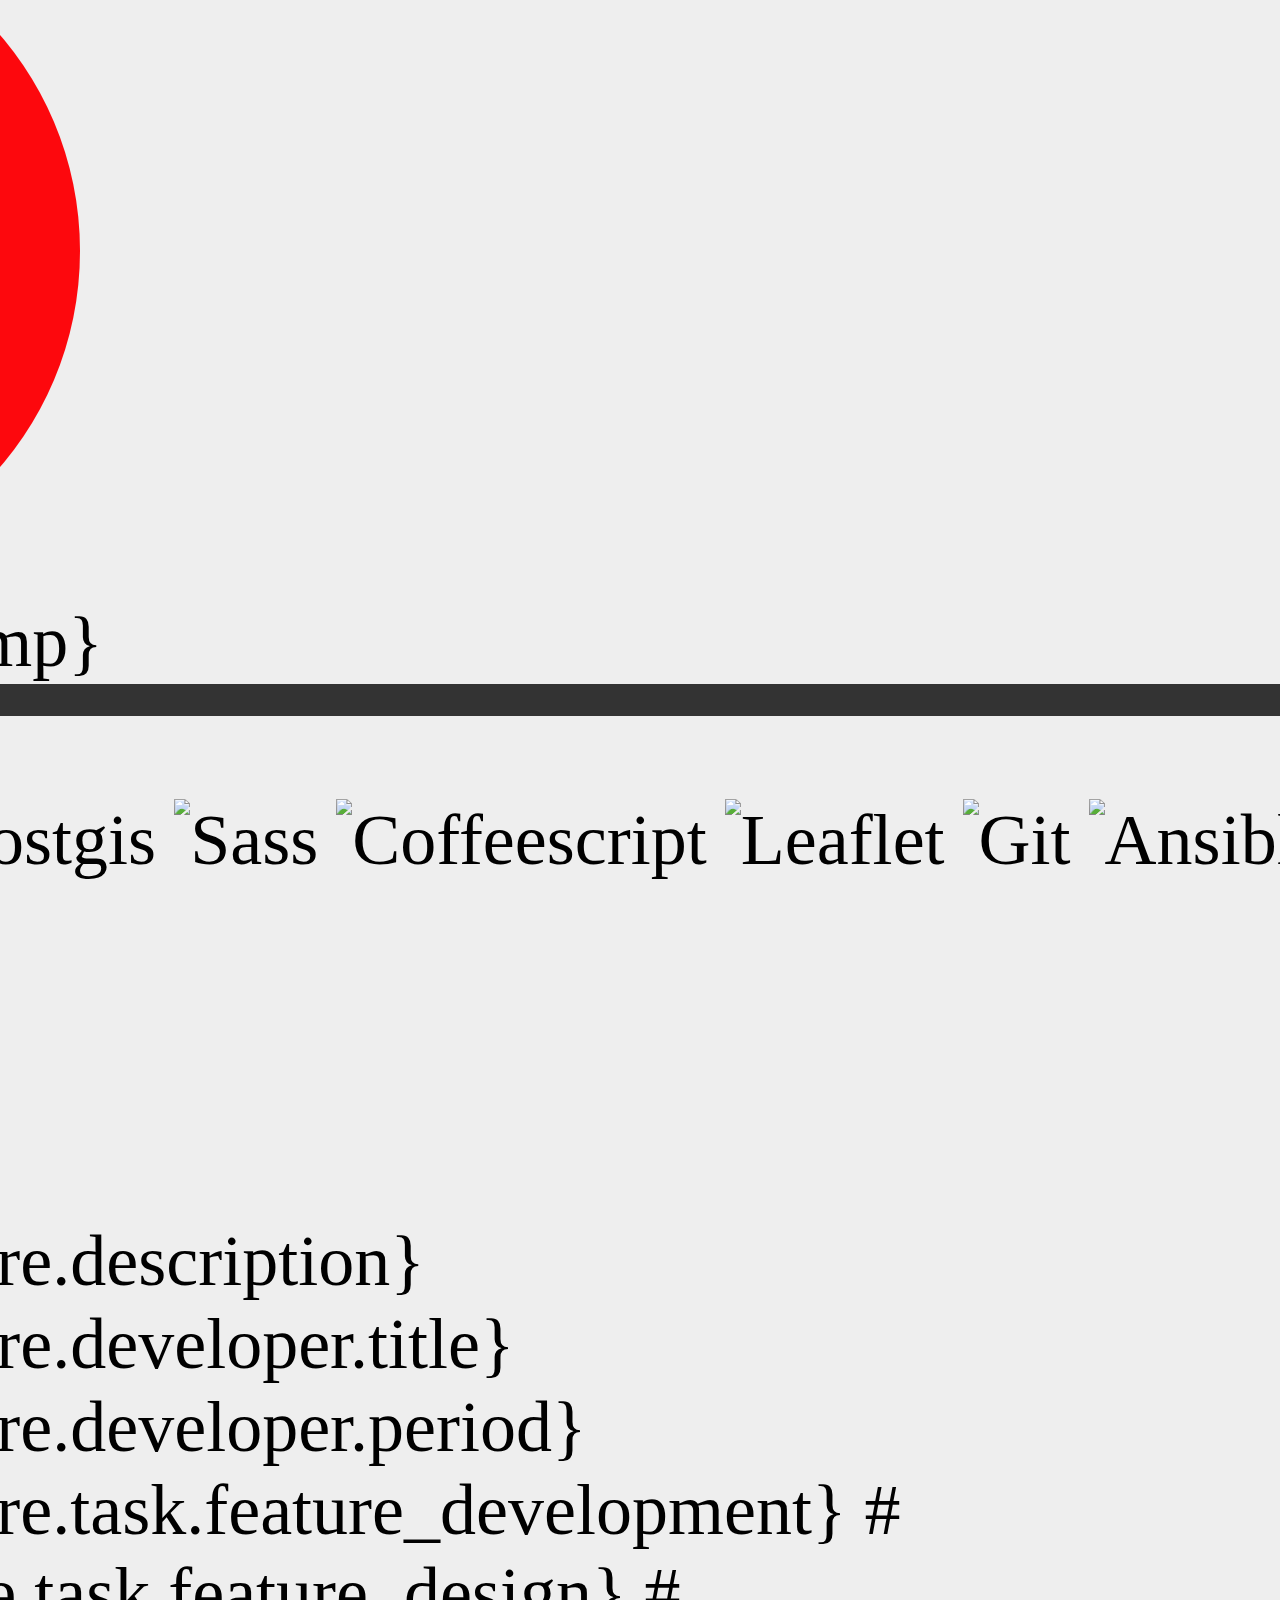
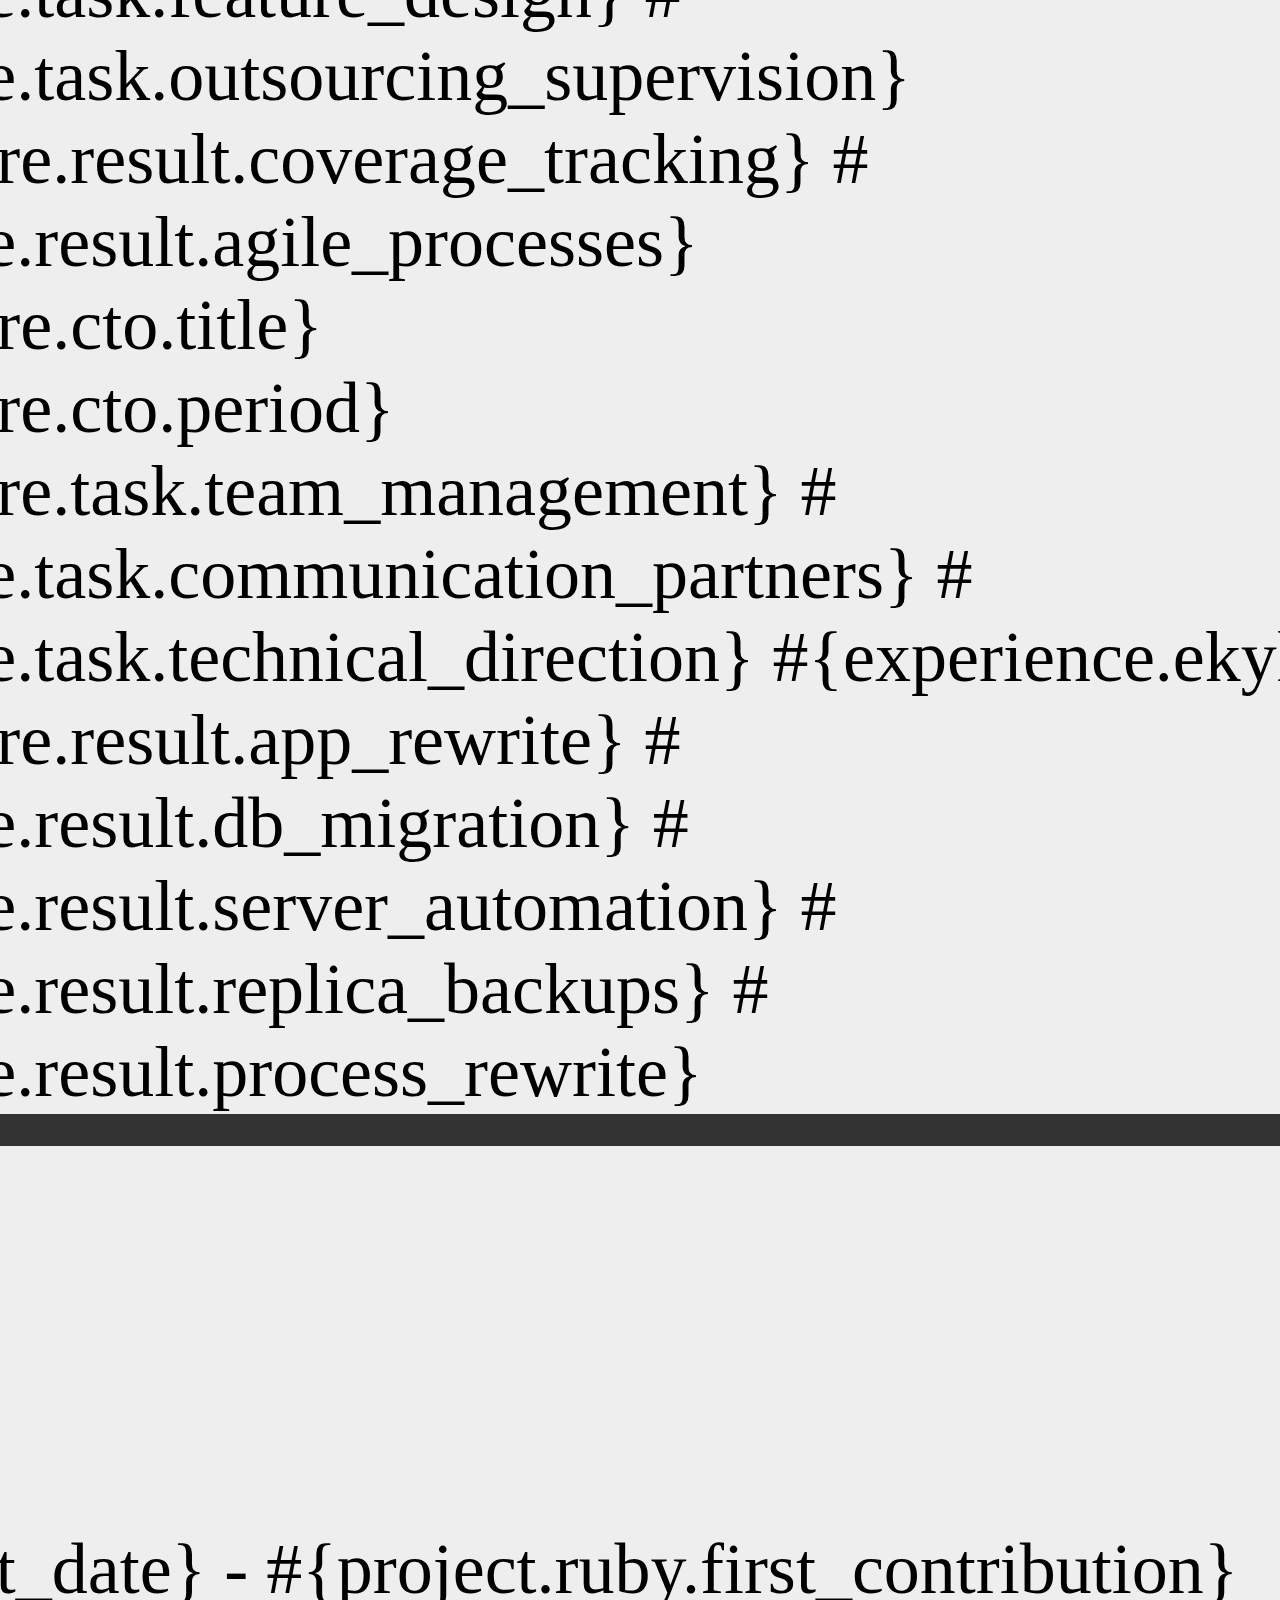
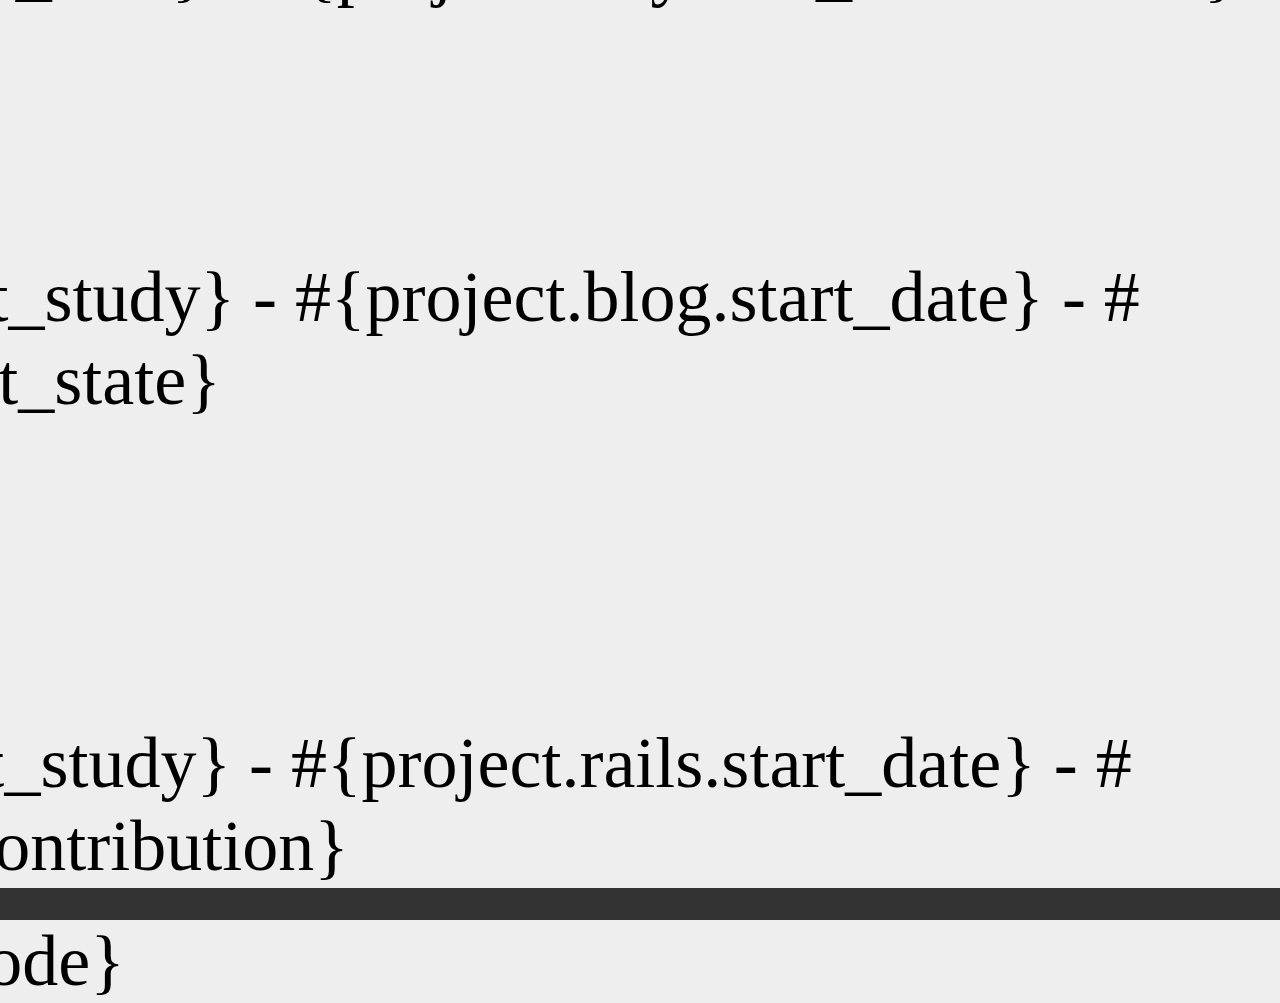
==== commit 5f5a4993: "Media print and CSS touches" ====
--- a/index.html
+++ b/index.html
@@ -187,6 +187,8 @@
     </div>
   </div>
 
+  <div class="disclaimer">#{resume_source_code}</div>
+
   <!--
     There wasn't any space left to put these in and they were a bit jokey so I
     didn't feel bad about cutting them.
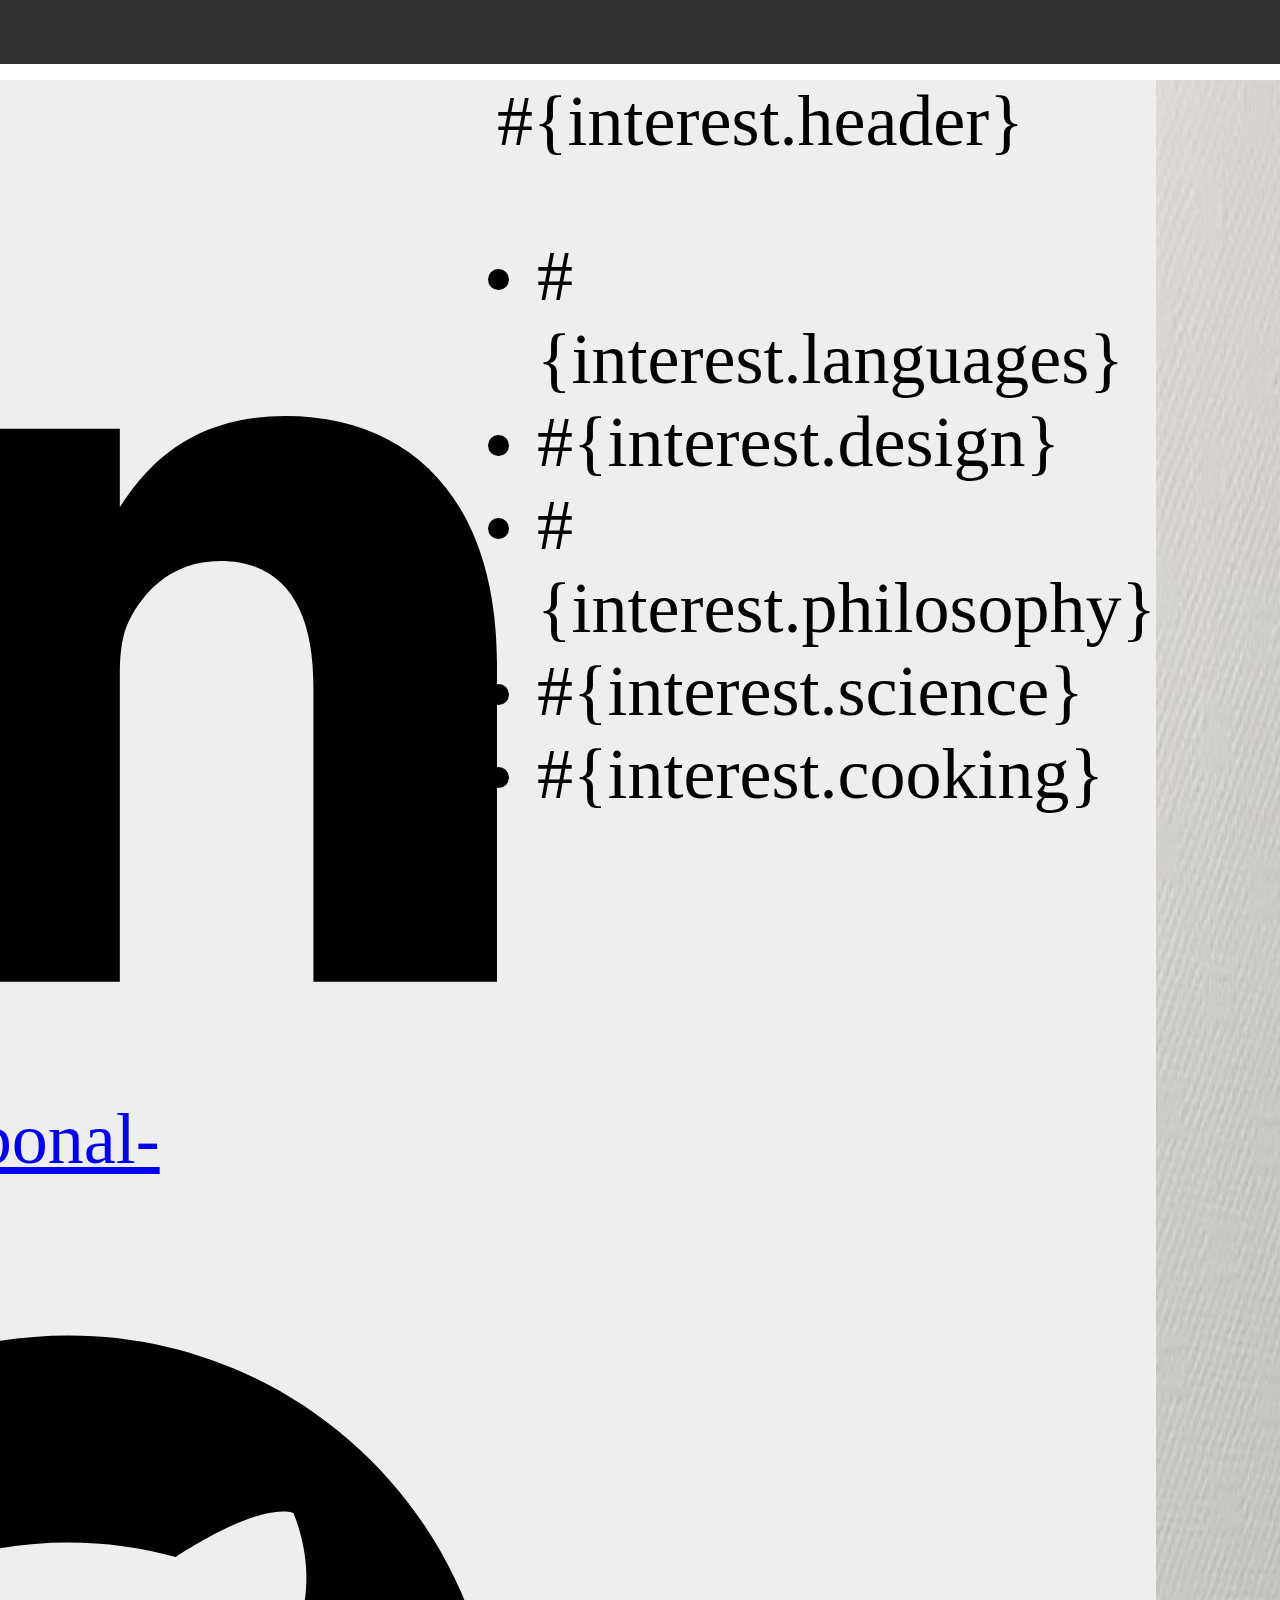
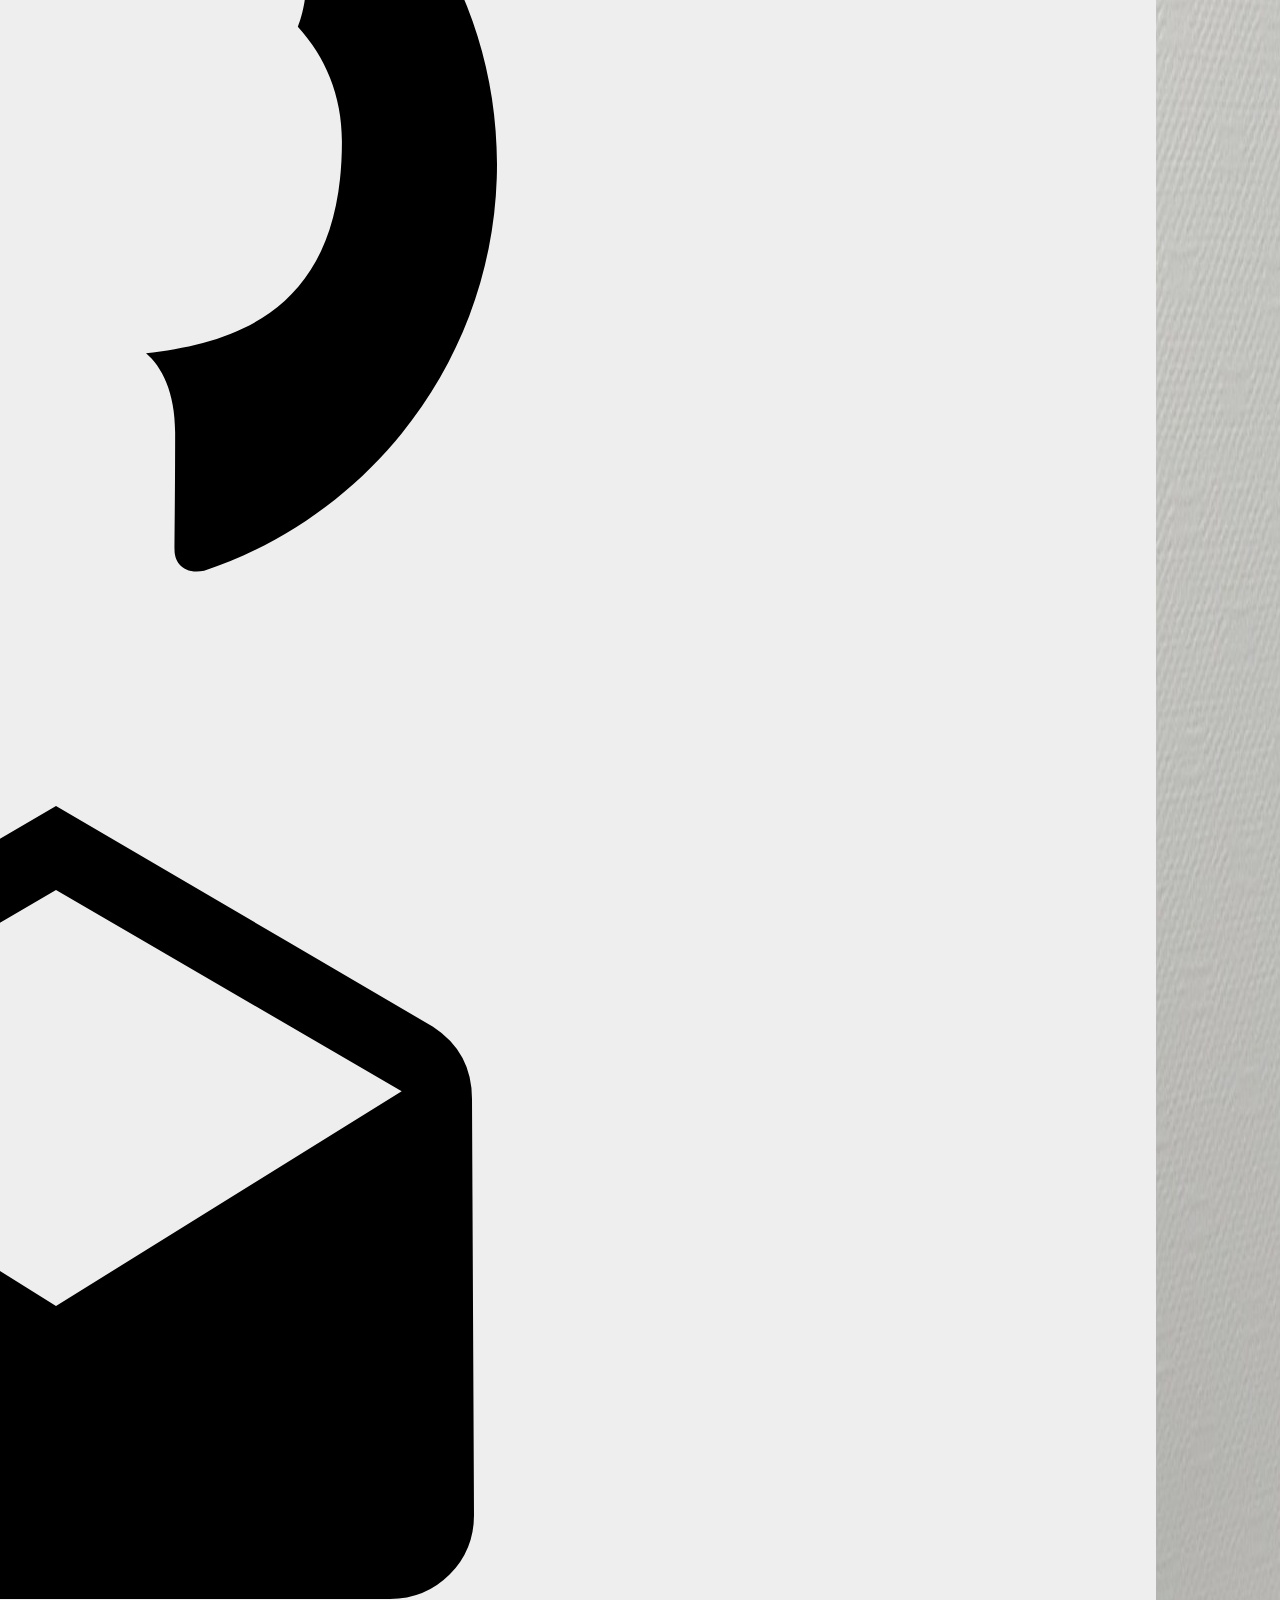
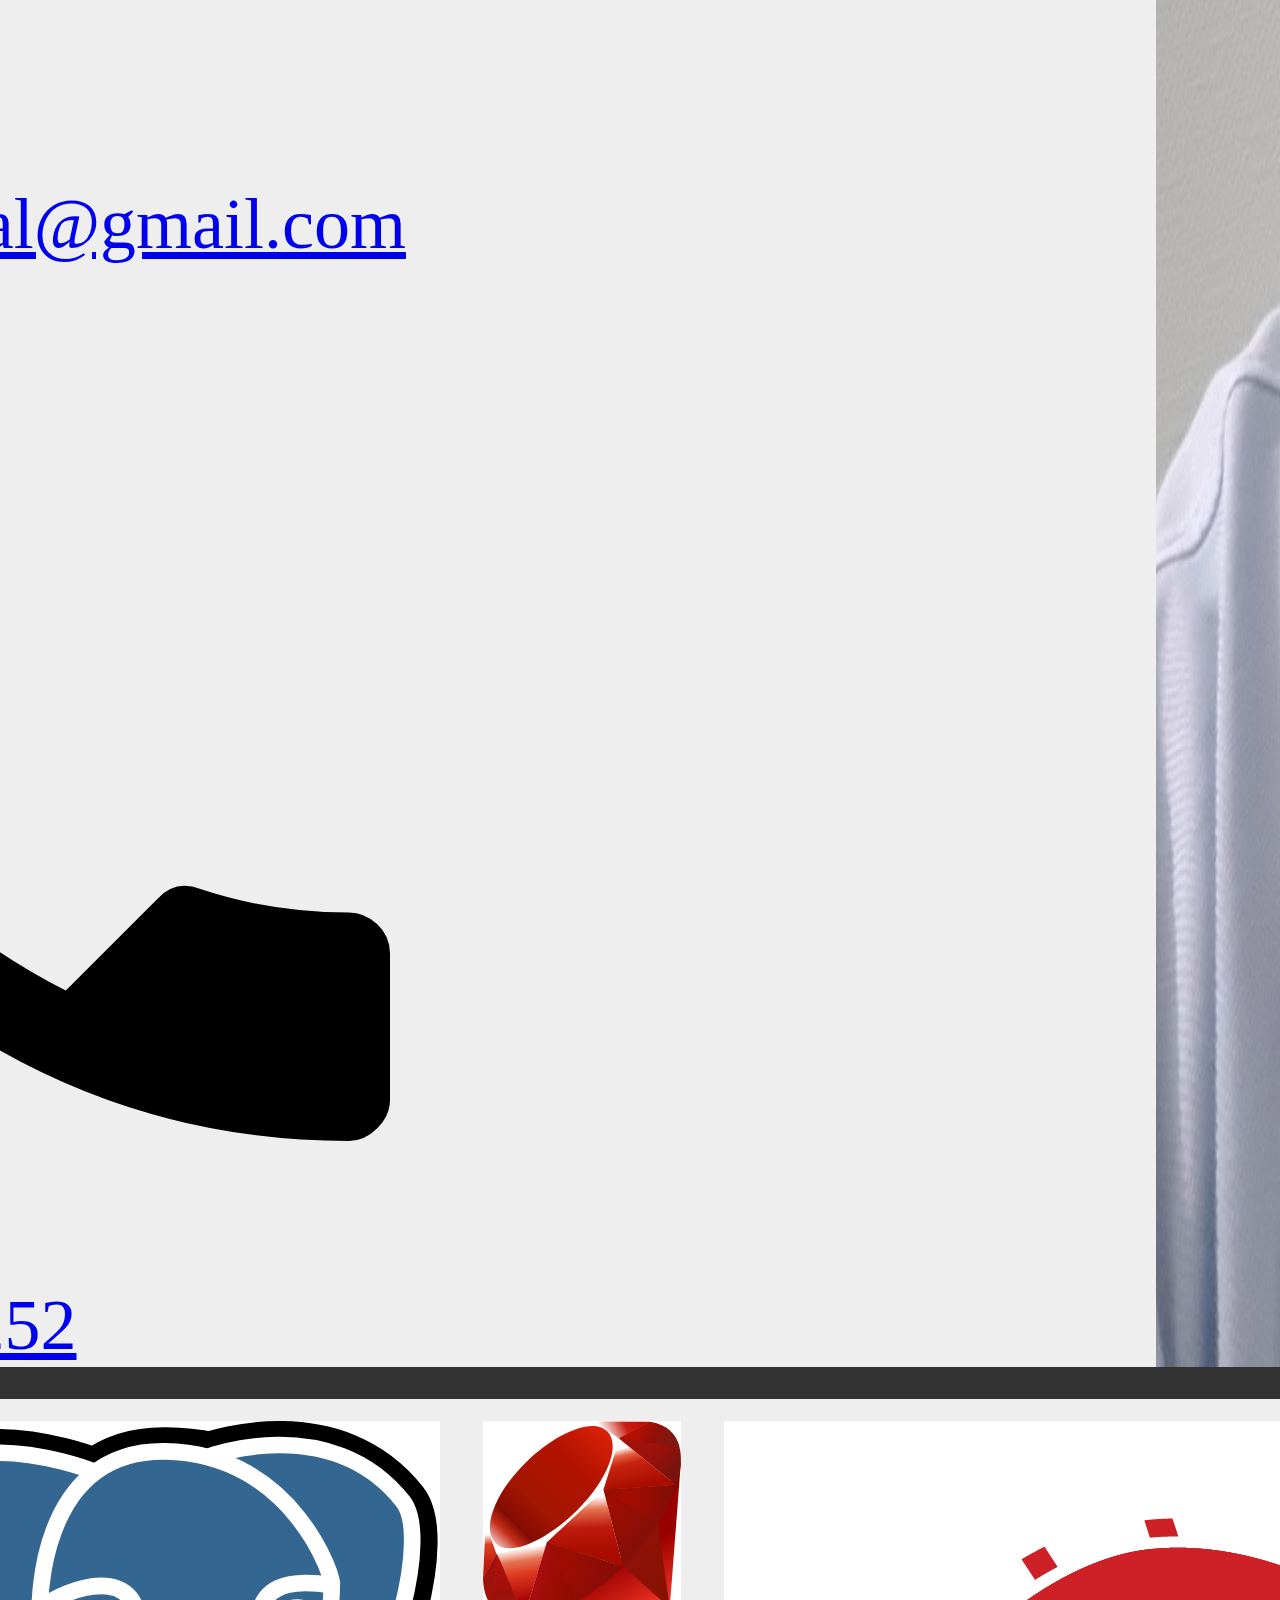
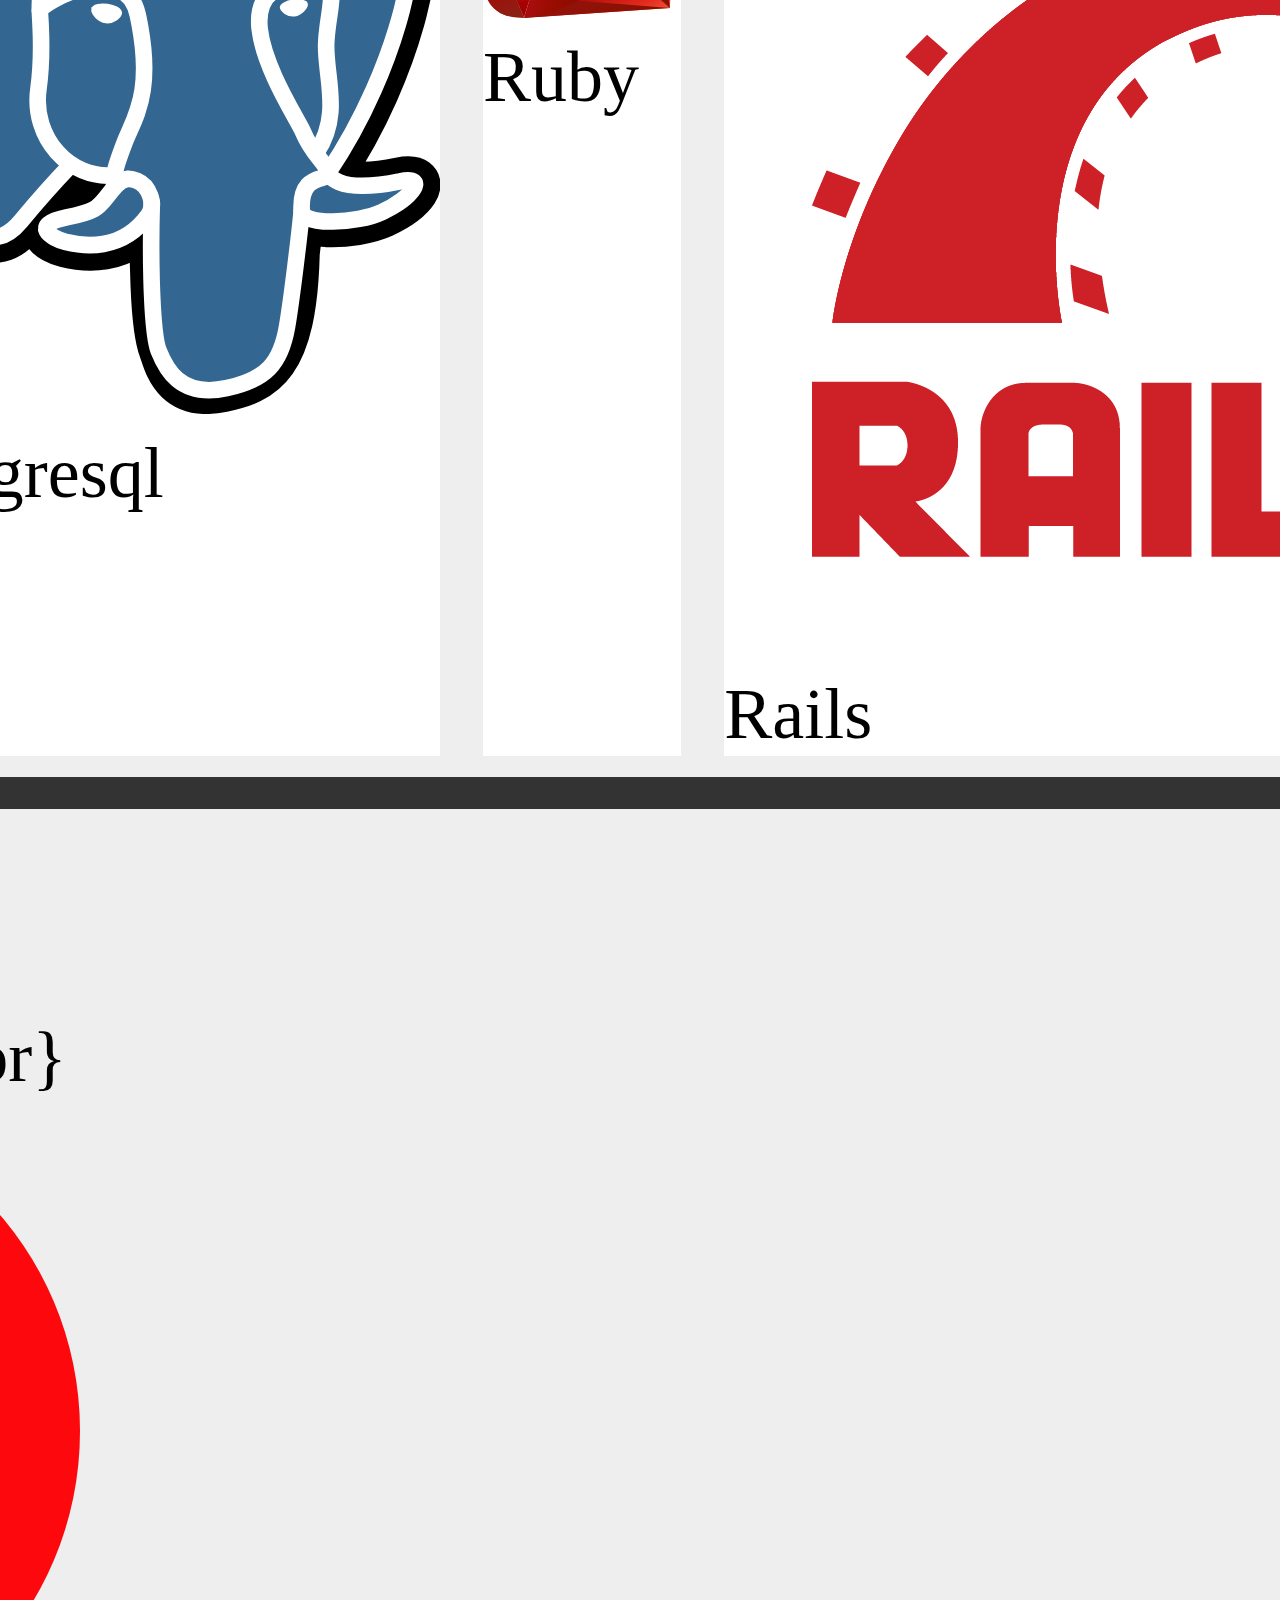
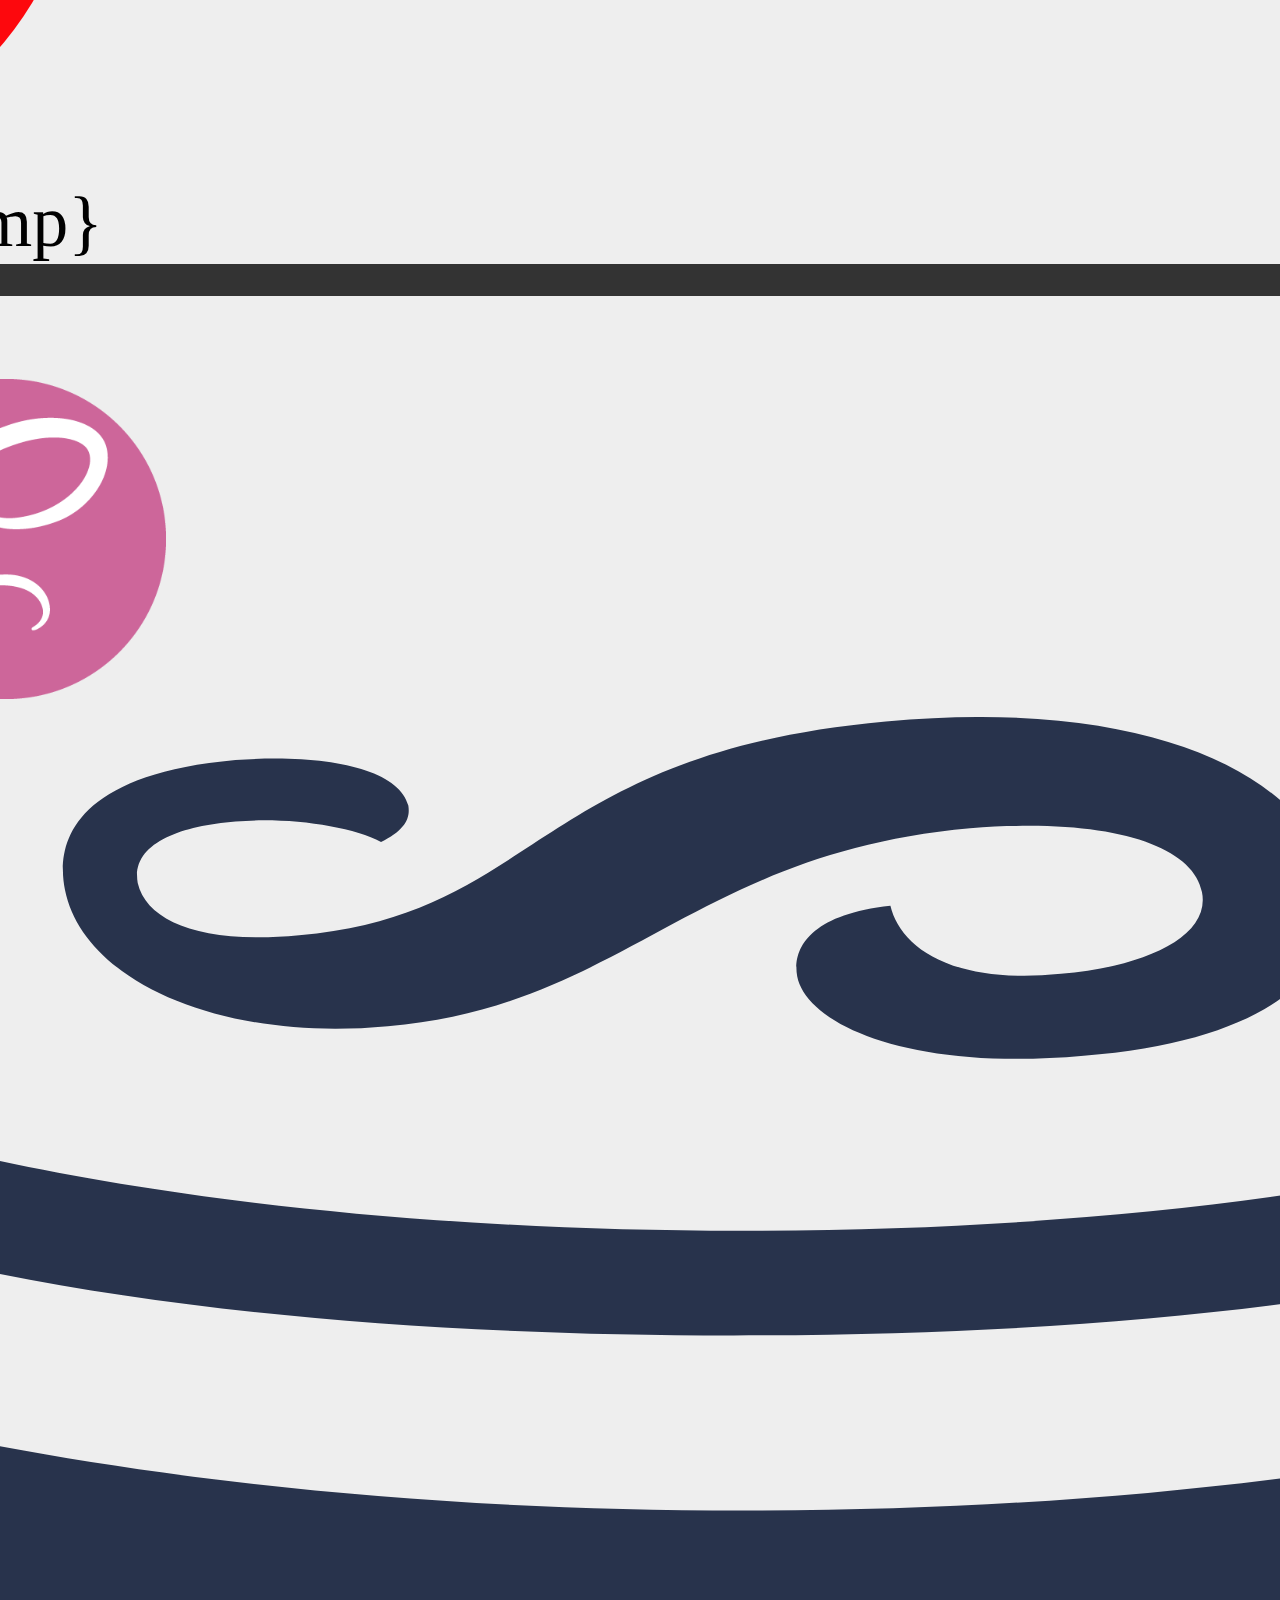
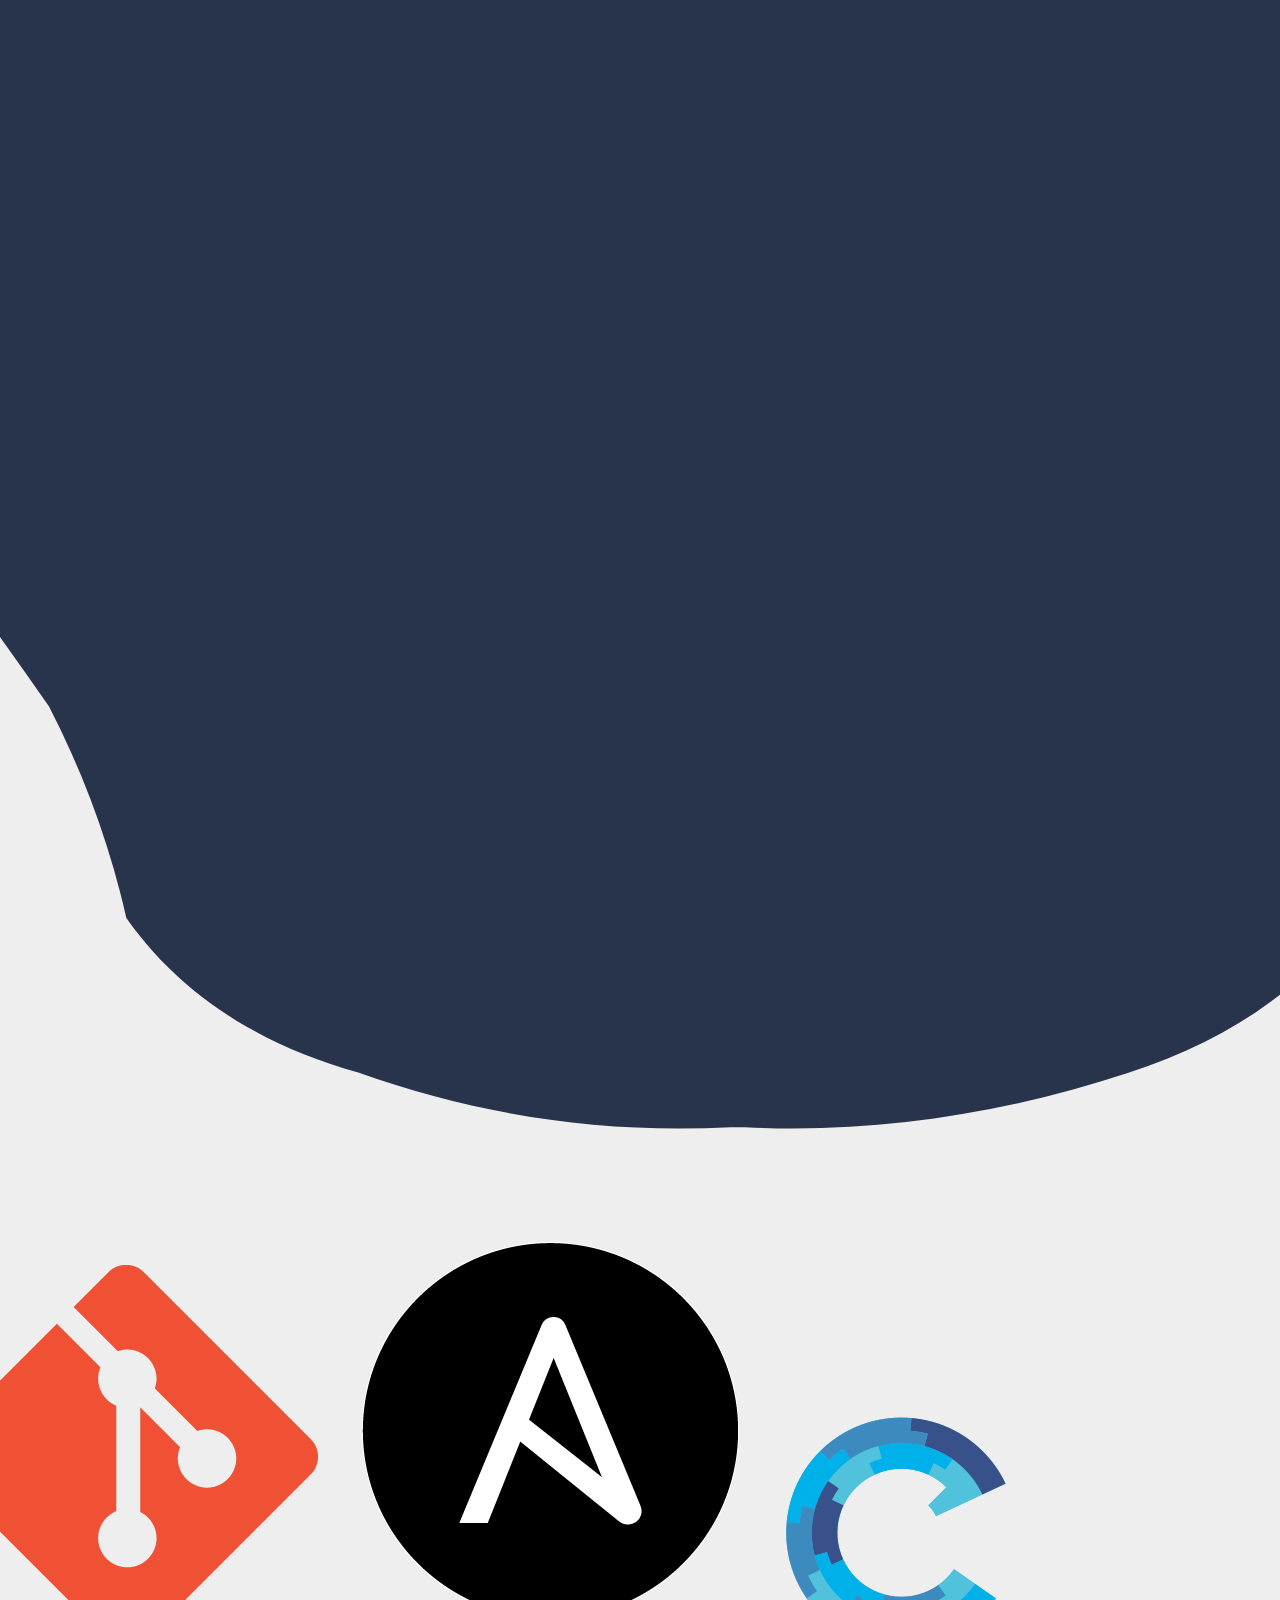
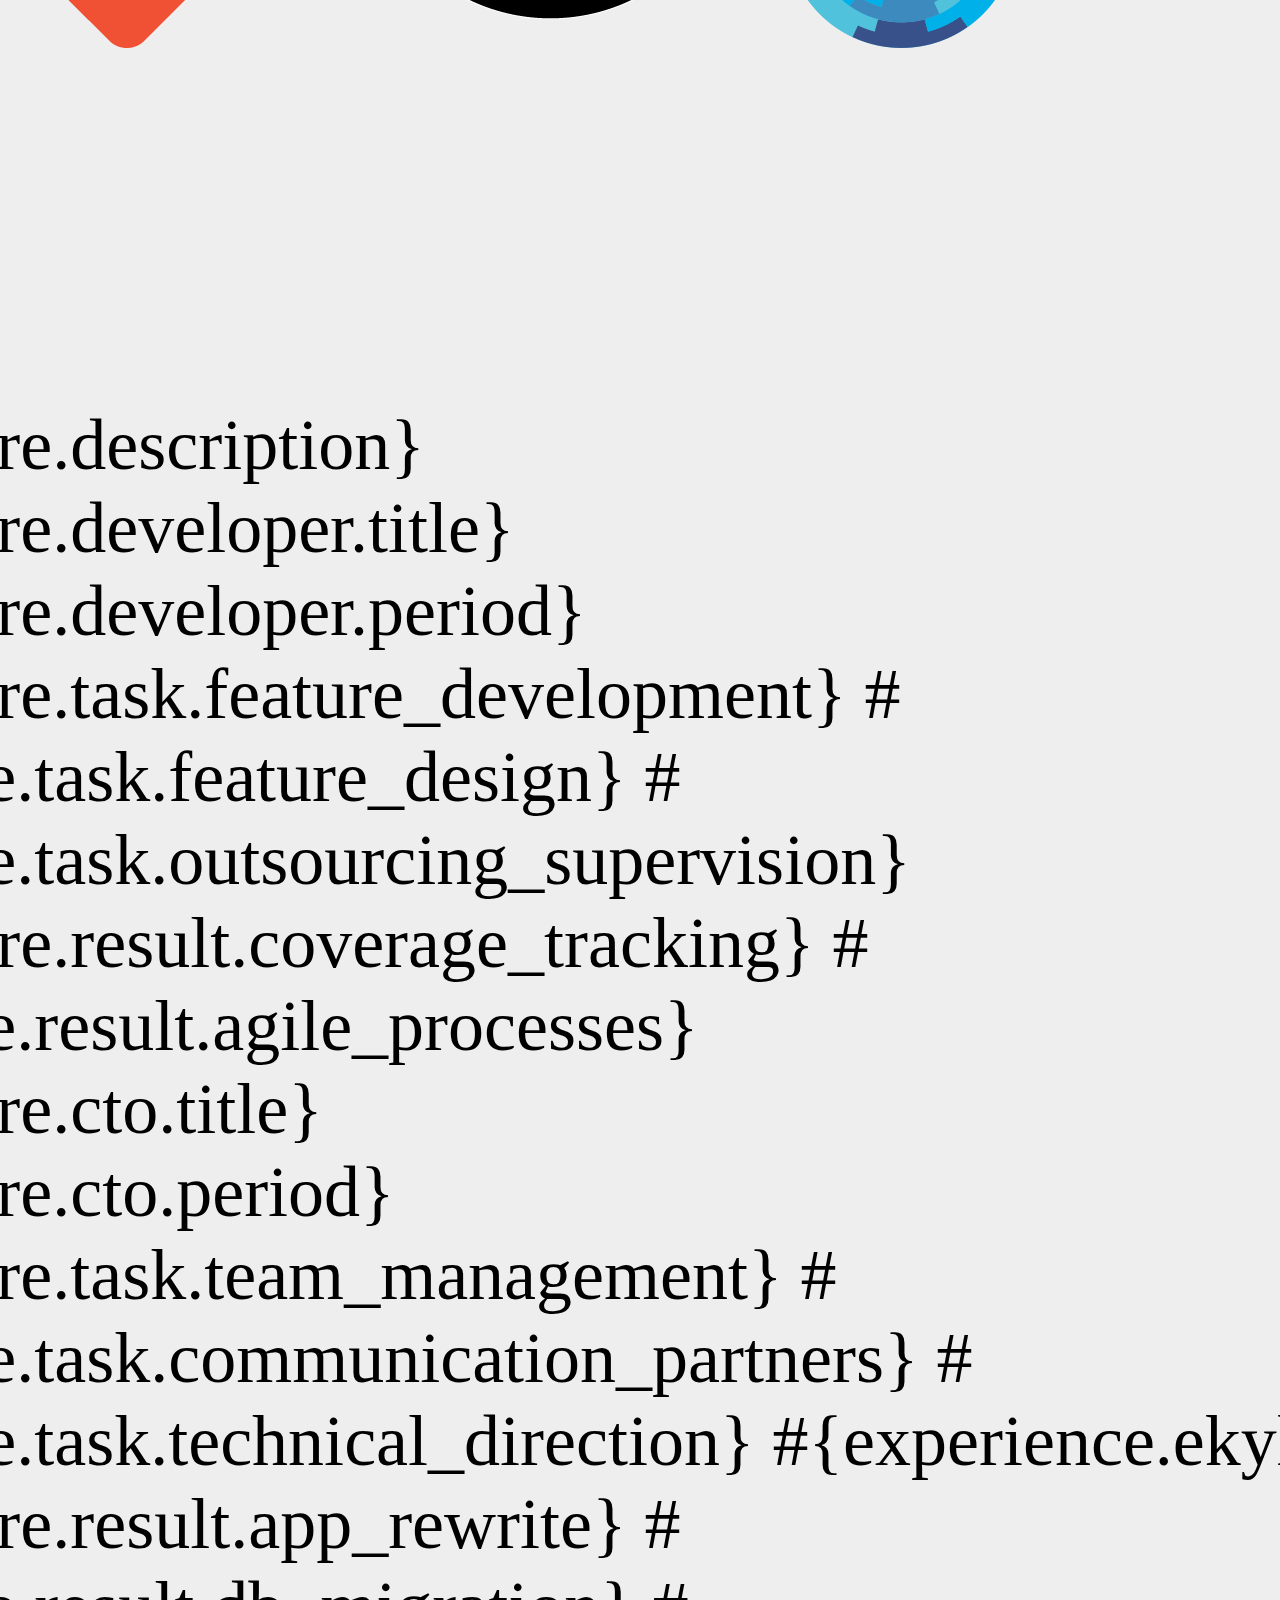
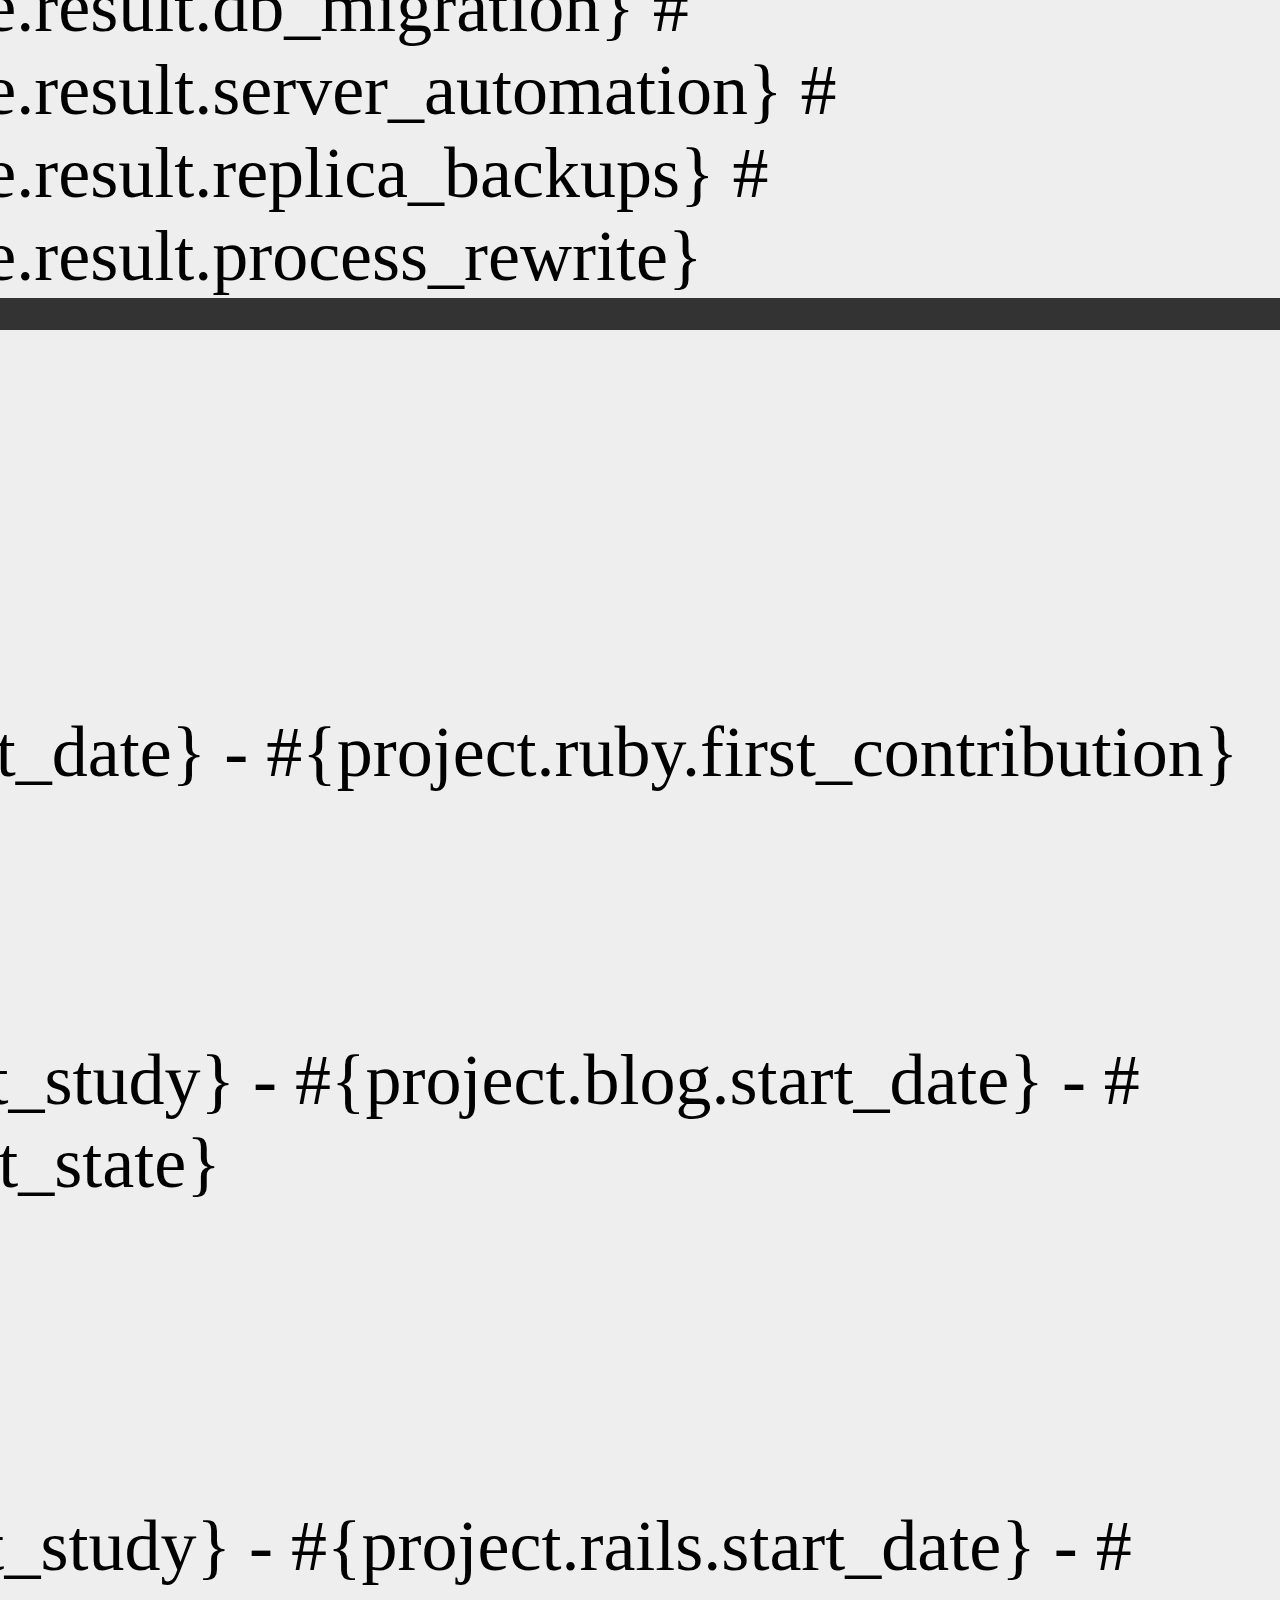
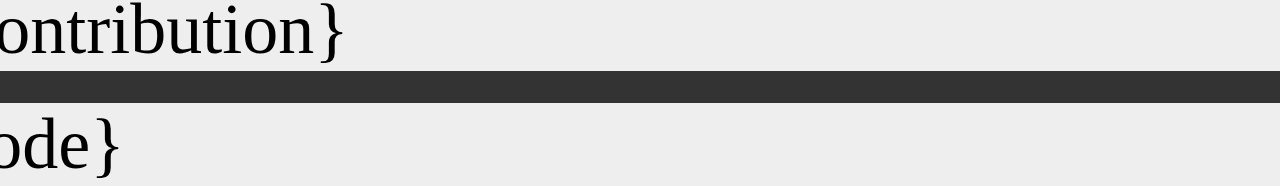
==== commit 35ecf96b: "Added missing icons." ====
--- a/index.html
+++ b/index.html
@@ -11,13 +11,23 @@
     <div class="identity__name">Jérémie Bonal</div>
     <div class="identity__contact-box">
       <a href="https://linkedin.com/in/jérémie-bonal-0b6931119/" class="identity__contact">
+        <img src="assets/icons/linkedin.svg" alt="#{alt.icon.linkedin}"
+          class="identity__contact-type" />
         /in/jérémie-bonal-0b6931119/
       </a>
-      <a href="https://github.com/Aquaj" class="identity__contact">Aquaj</a>
+      <a href="https://github.com/Aquaj" class="identity__contact">
+        <img src="assets/icons/github.svg" alt="#{alt.icon.github}"
+          class="identity__contact-type" />
+        Aquaj
+      </a>
       <a href="mailto:jeremie.bonal@gmail.com" class="identity__contact">
+      <img src="assets/icons/email.svg" alt="#{alt.icon.mail}"
+        class="identity__contact-type" />
         jeremie.bonal@gmail.com
       </a>
     <a href="tel:+33659307252" class="identity__contact">
+      <img src="assets/icons/phone.svg" alt="#{alt.icon.phone}"
+        class="identity__contact-type" />
       +33659307252
     </a>
     </div>
@@ -99,13 +109,13 @@
           <img class="experience__technology-icon" alt="Sass"
             src="assets/tech-icons/sass.png" />
           <img class="experience__technology-icon" alt="Coffeescript"
-            src="assets/tech-icons/coffeescript.png" />
+            src="assets/tech-icons/coffeescript.svg" />
           <img class="experience__technology-icon" alt="Leaflet"
-            src="assets/tech-icons/leaflet.png" />
+            src="assets/tech-icons/leaflet.jpg" />
           <img class="experience__technology-icon" alt="Git"
             src="assets/tech-icons/git.png" />
           <img class="experience__technology-icon" alt="Ansible"
-            src="assets/tech-icons/ansible.png" />
+            src="assets/tech-icons/ansible.webp" />
           <img class="experience__technology-icon" alt="Capistrano"
             src="assets/tech-icons/capistrano.png" />
         </div>
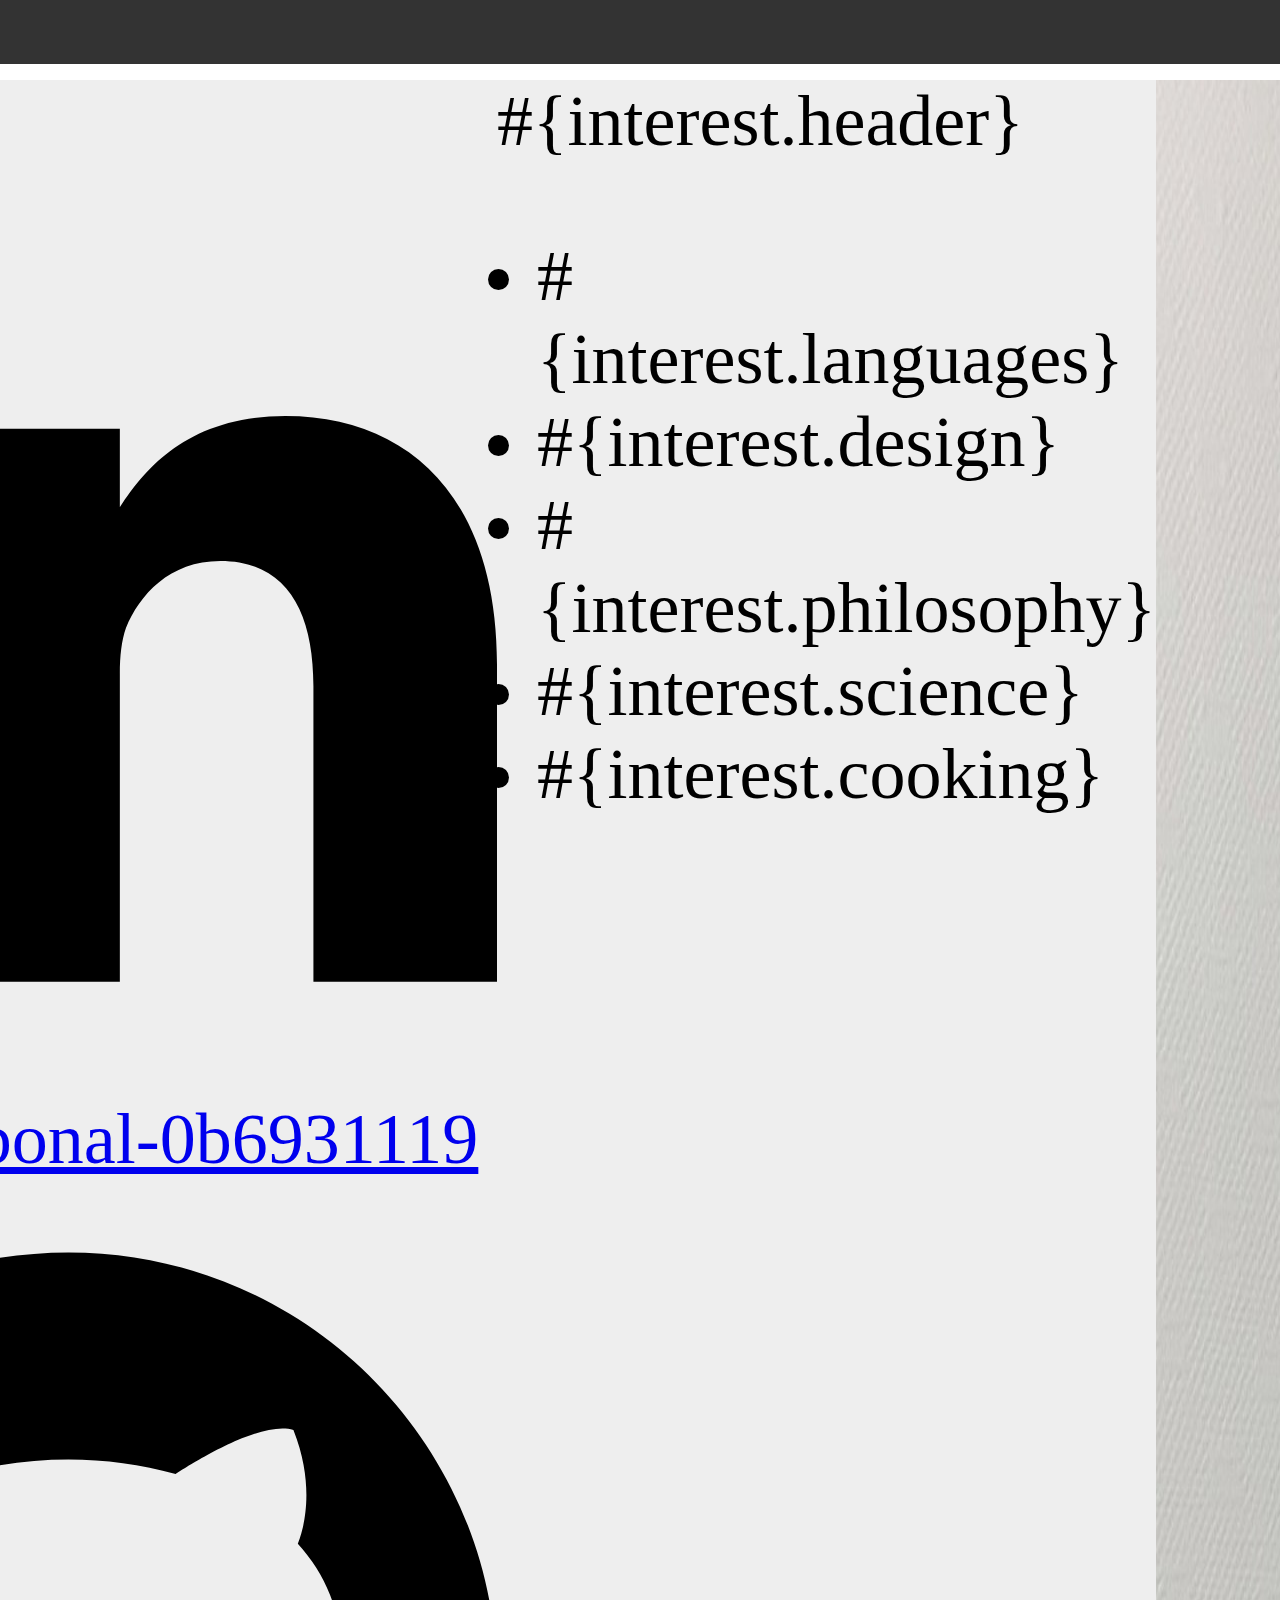
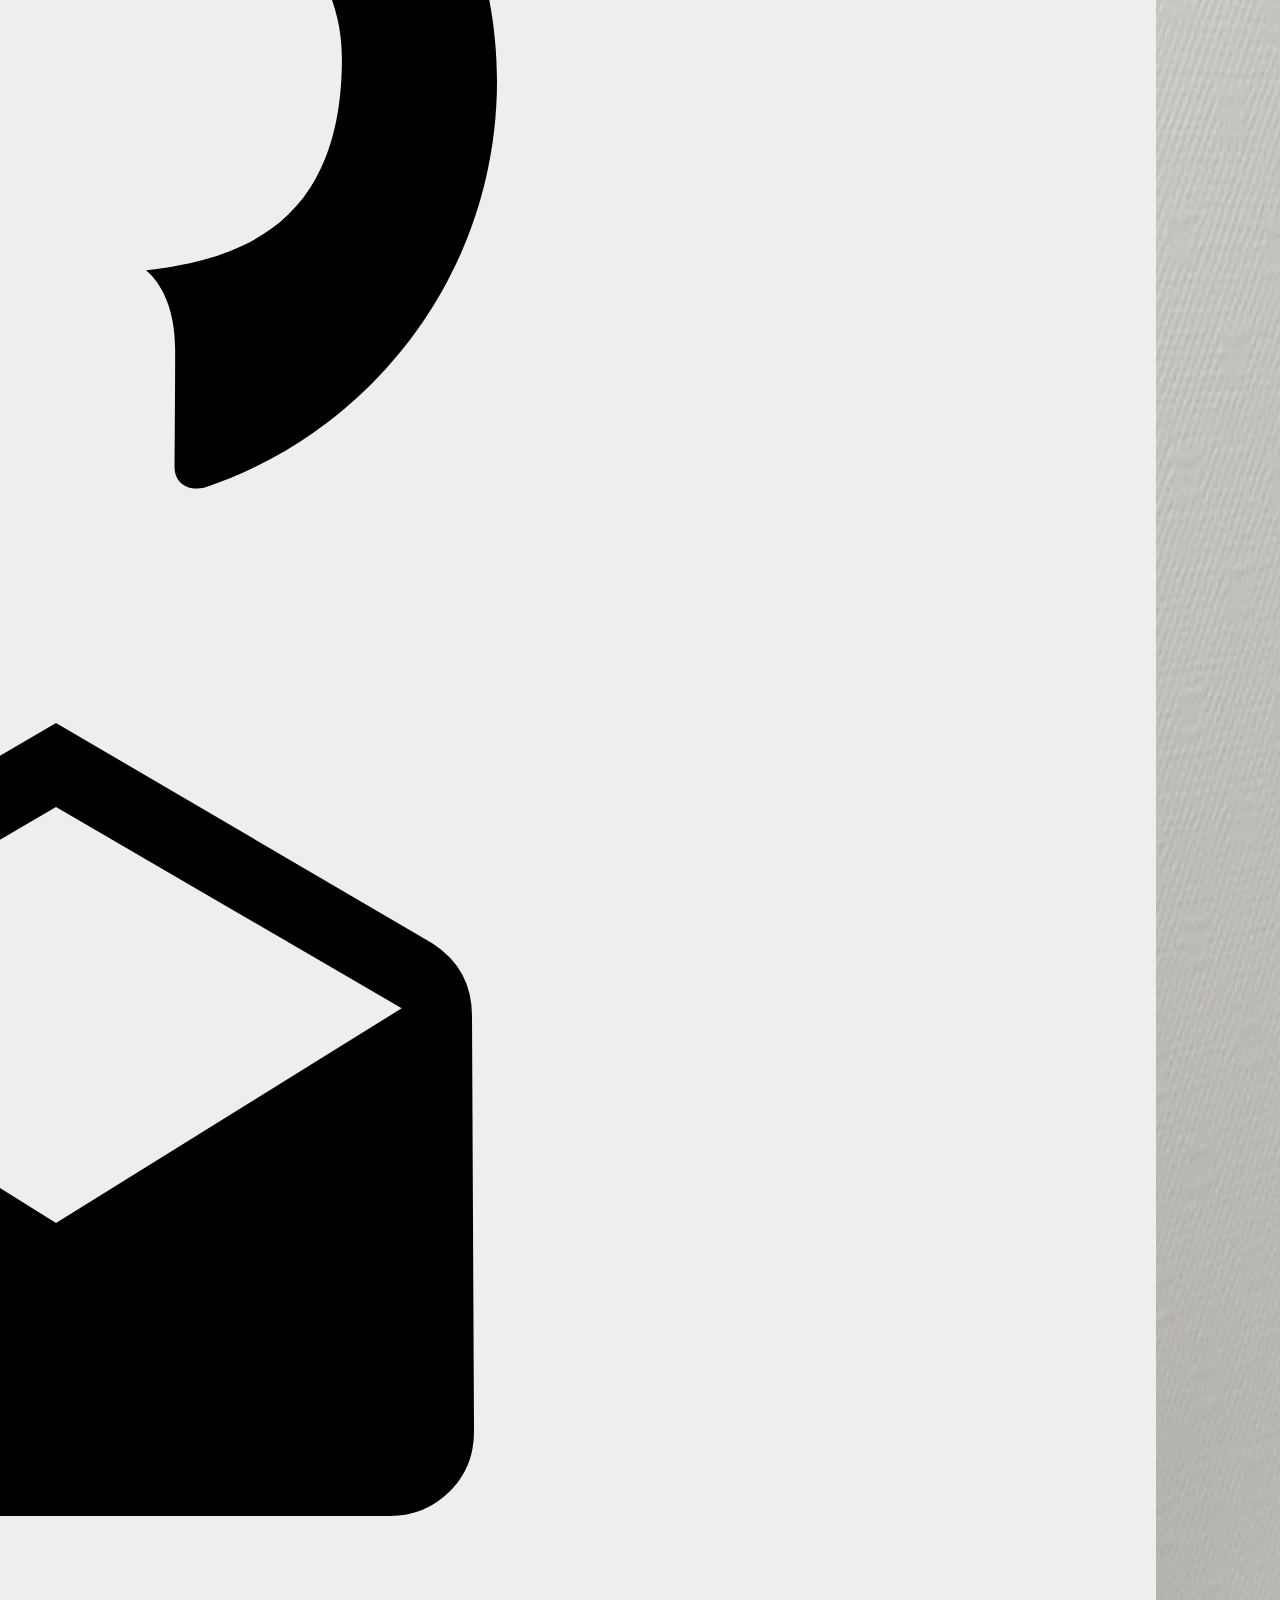
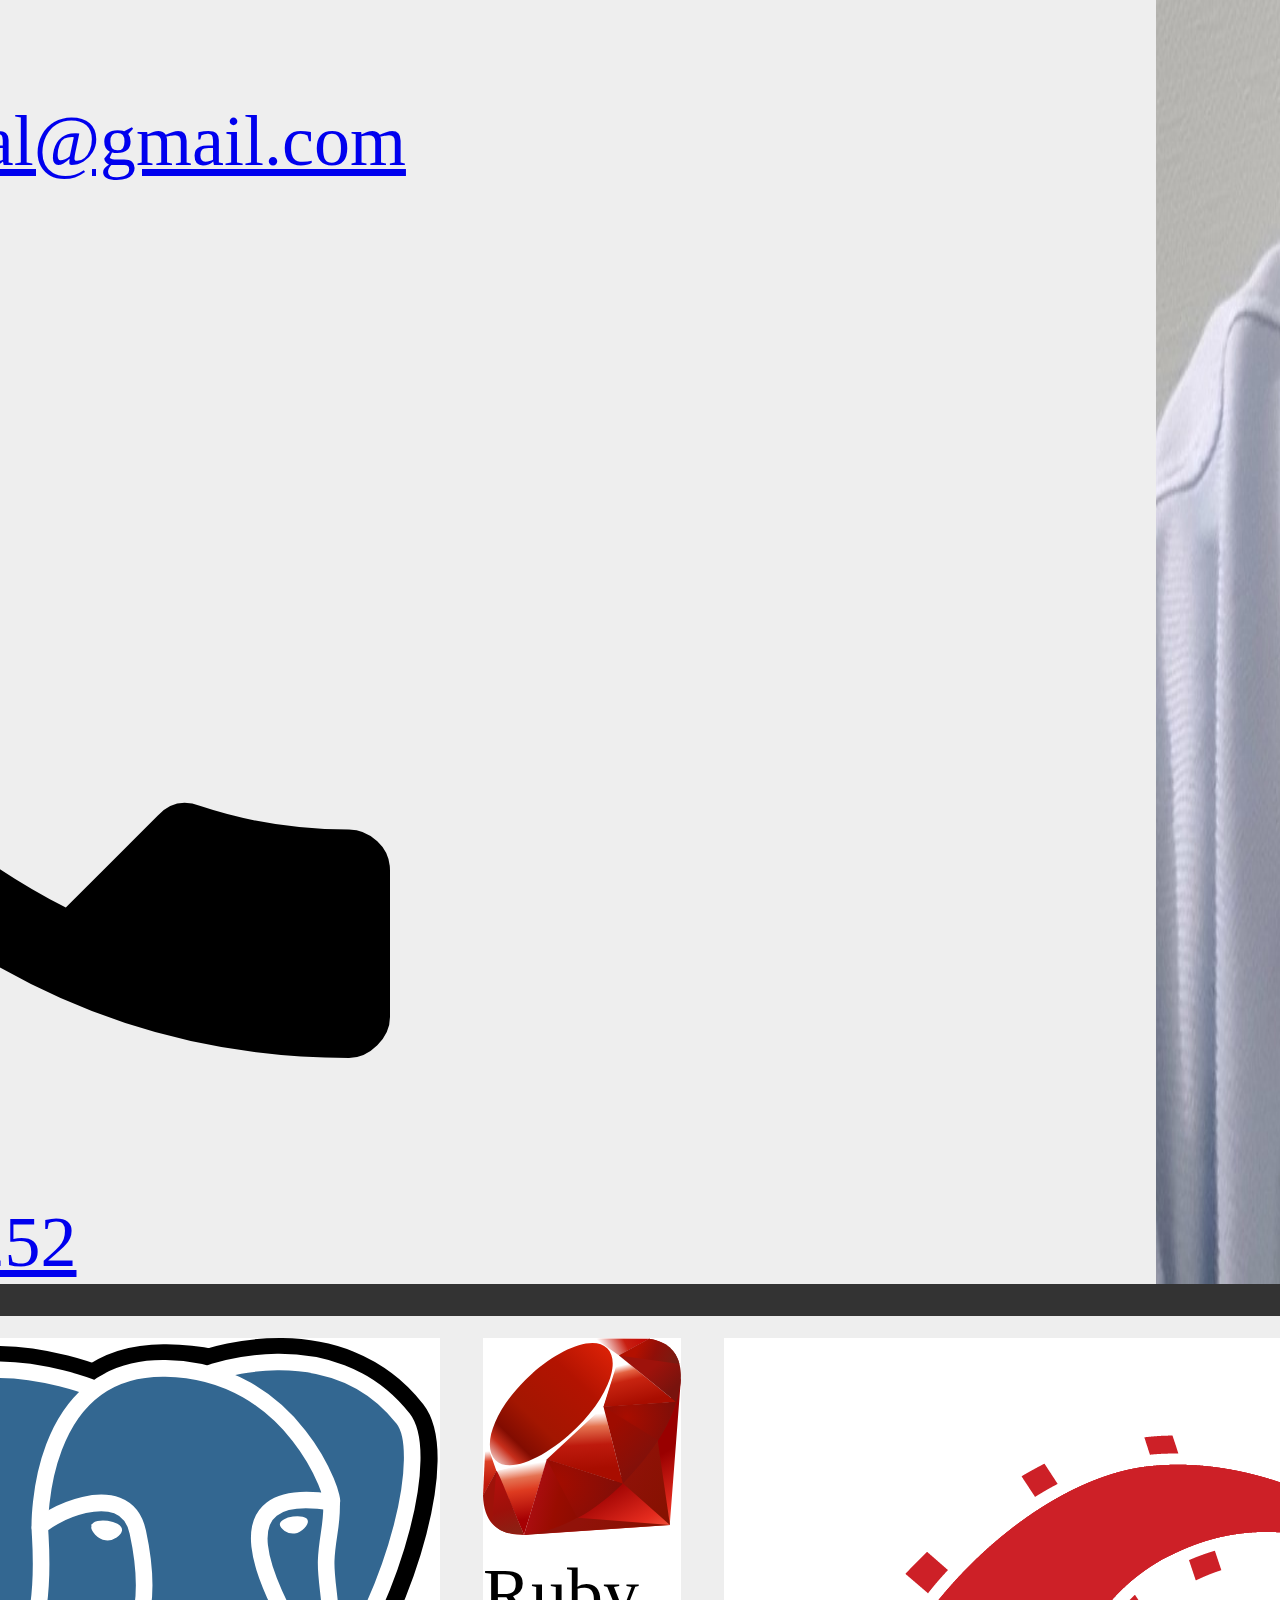
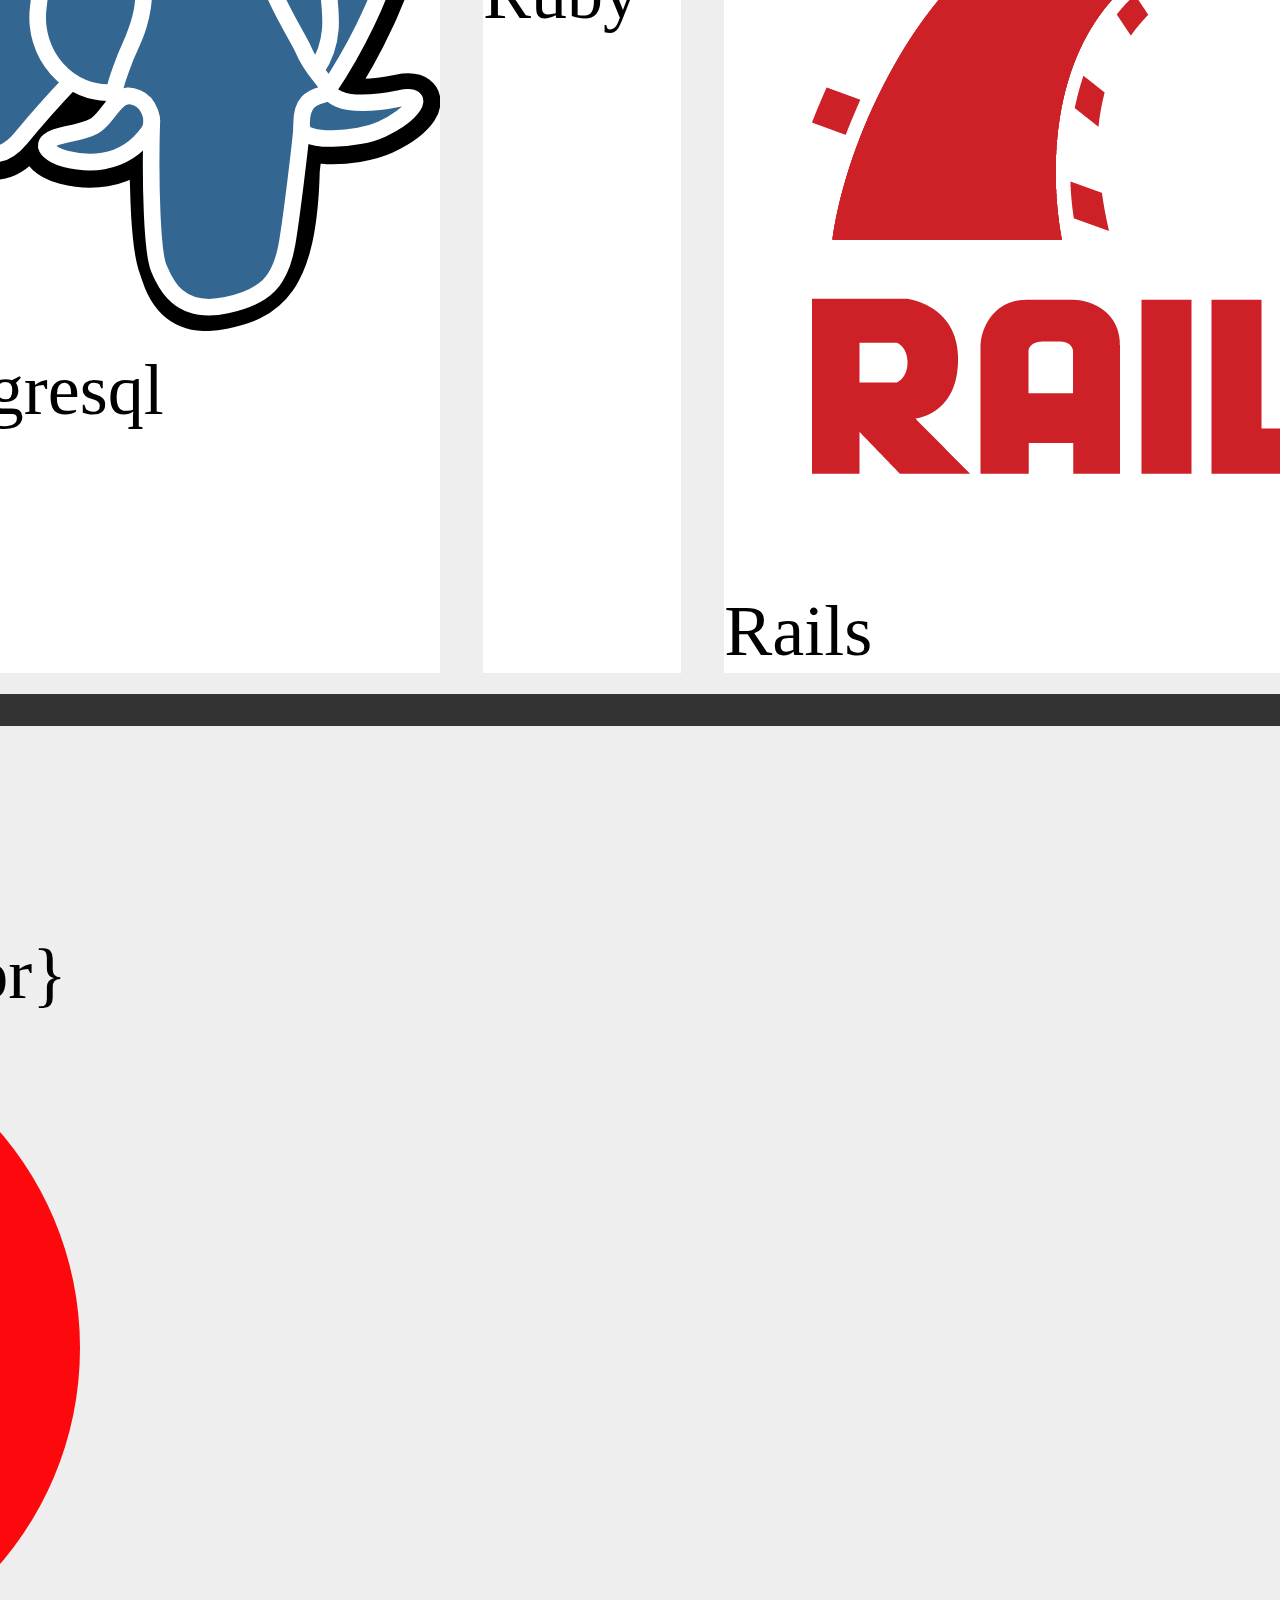
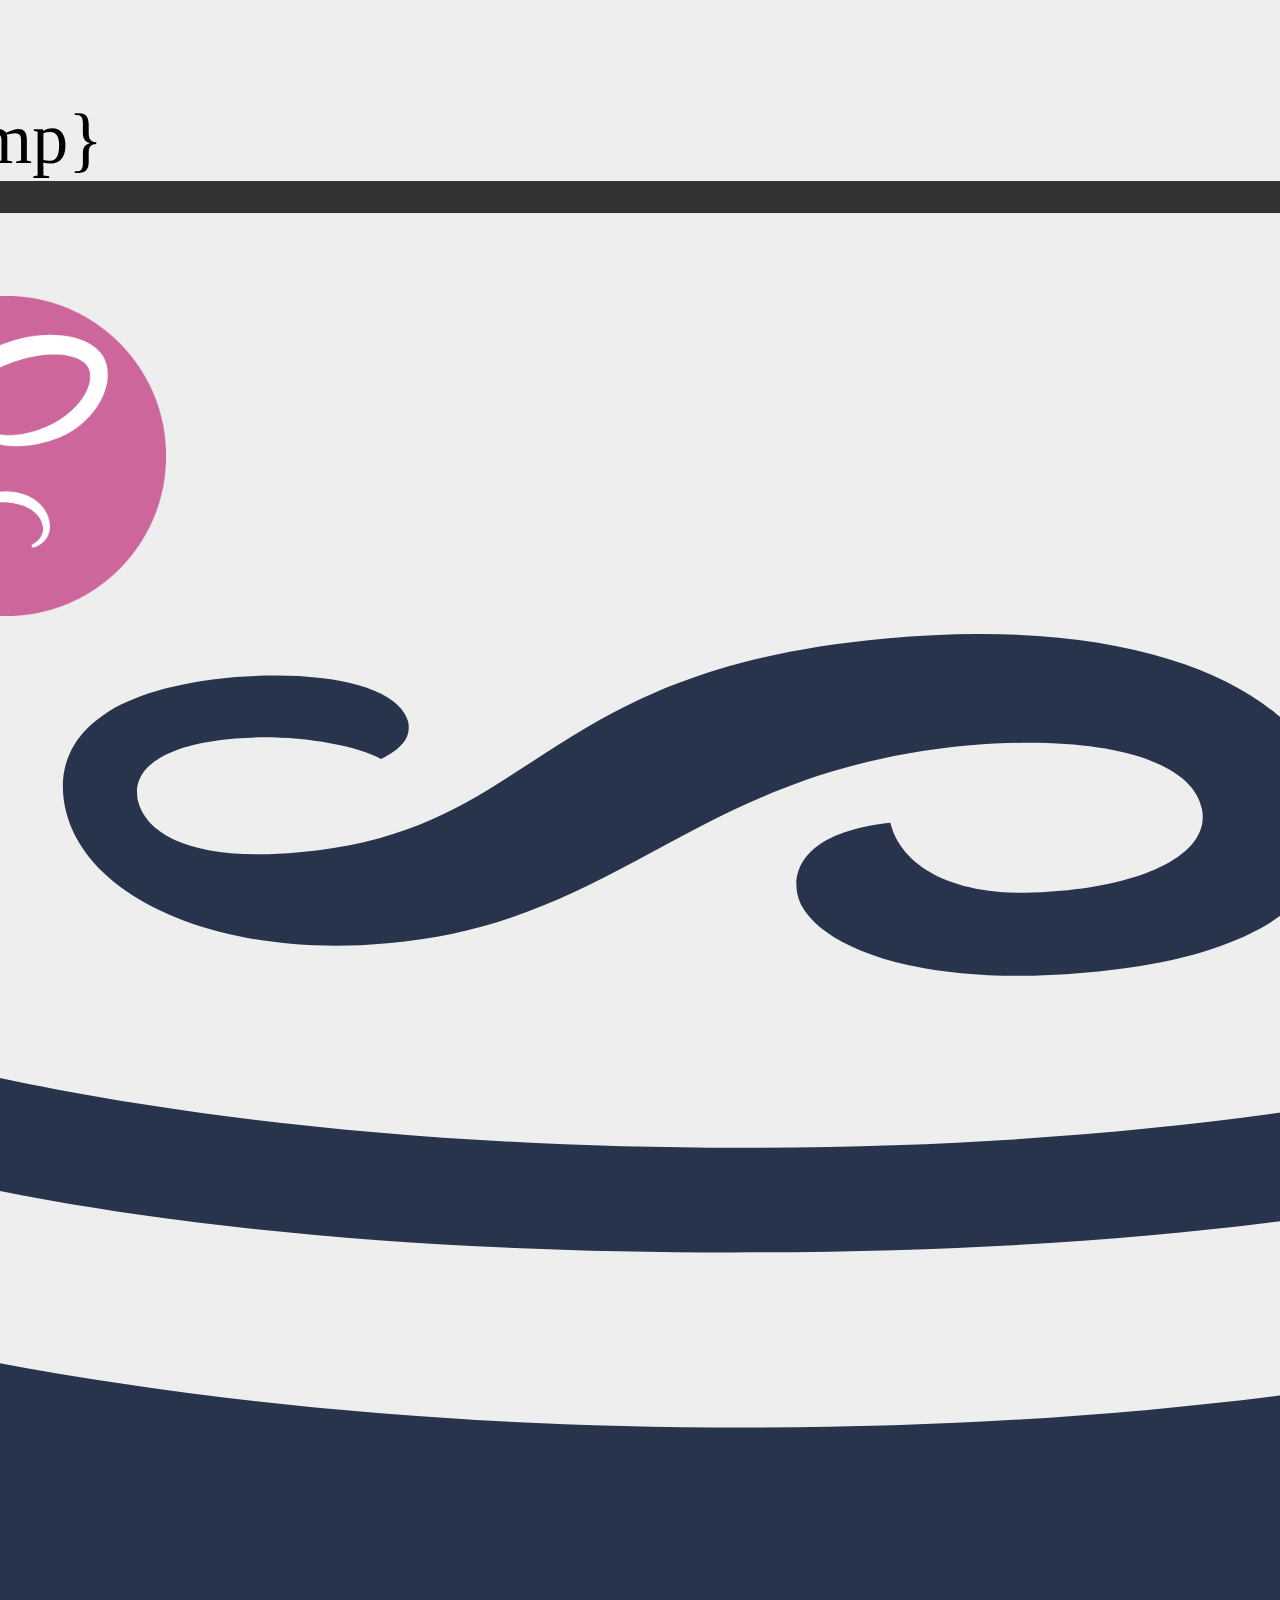
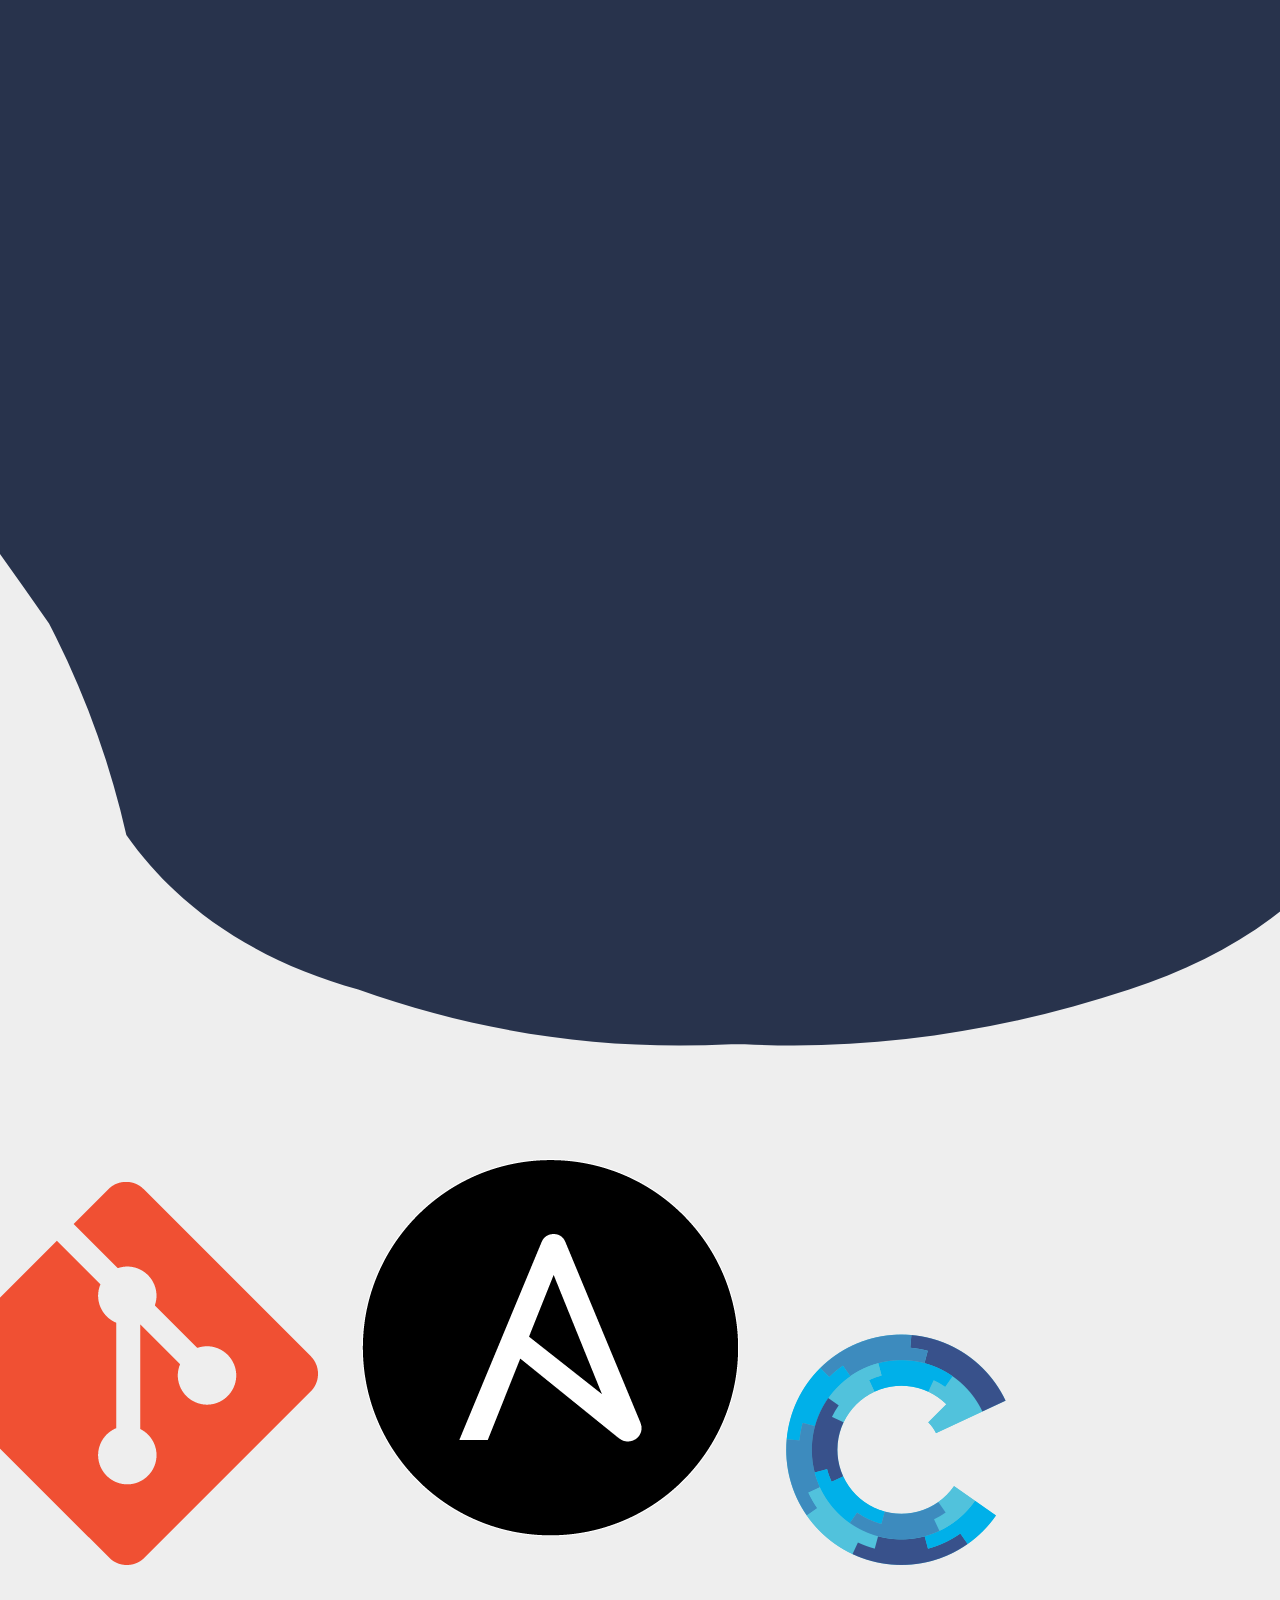
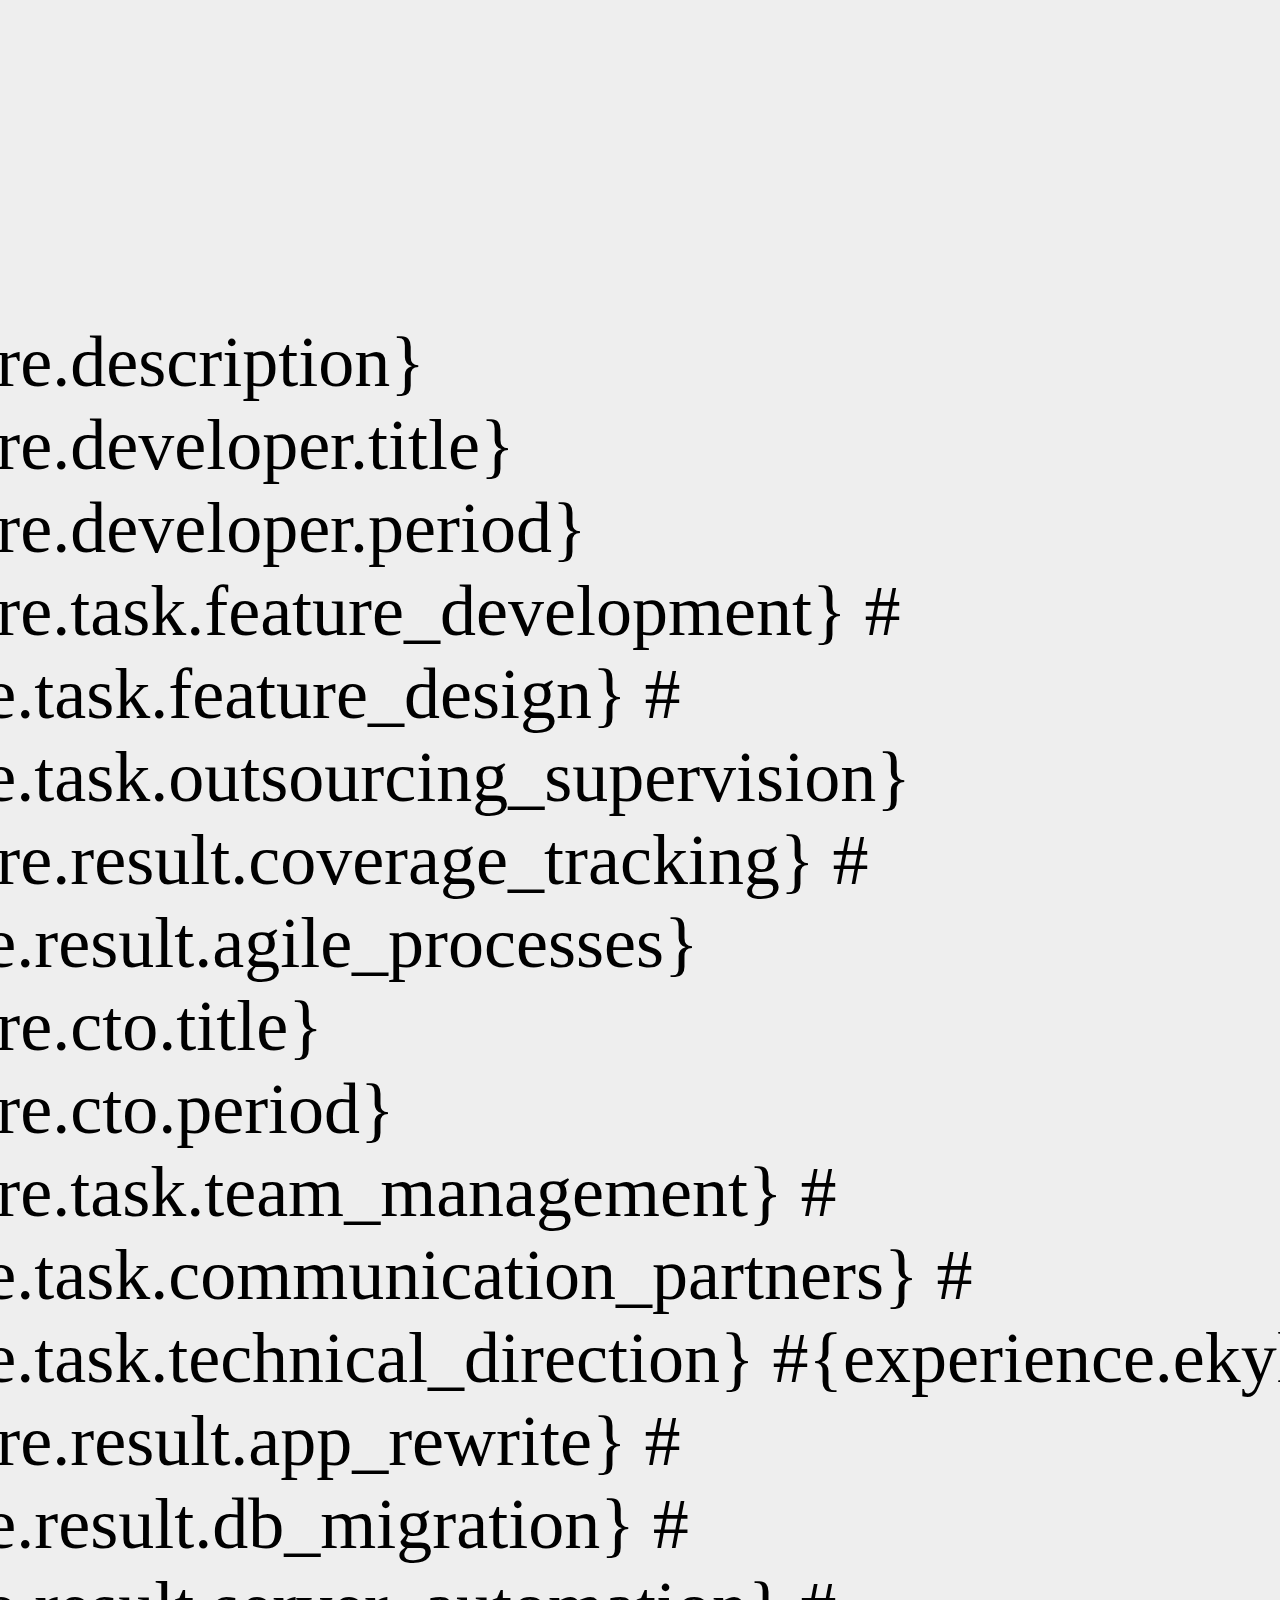
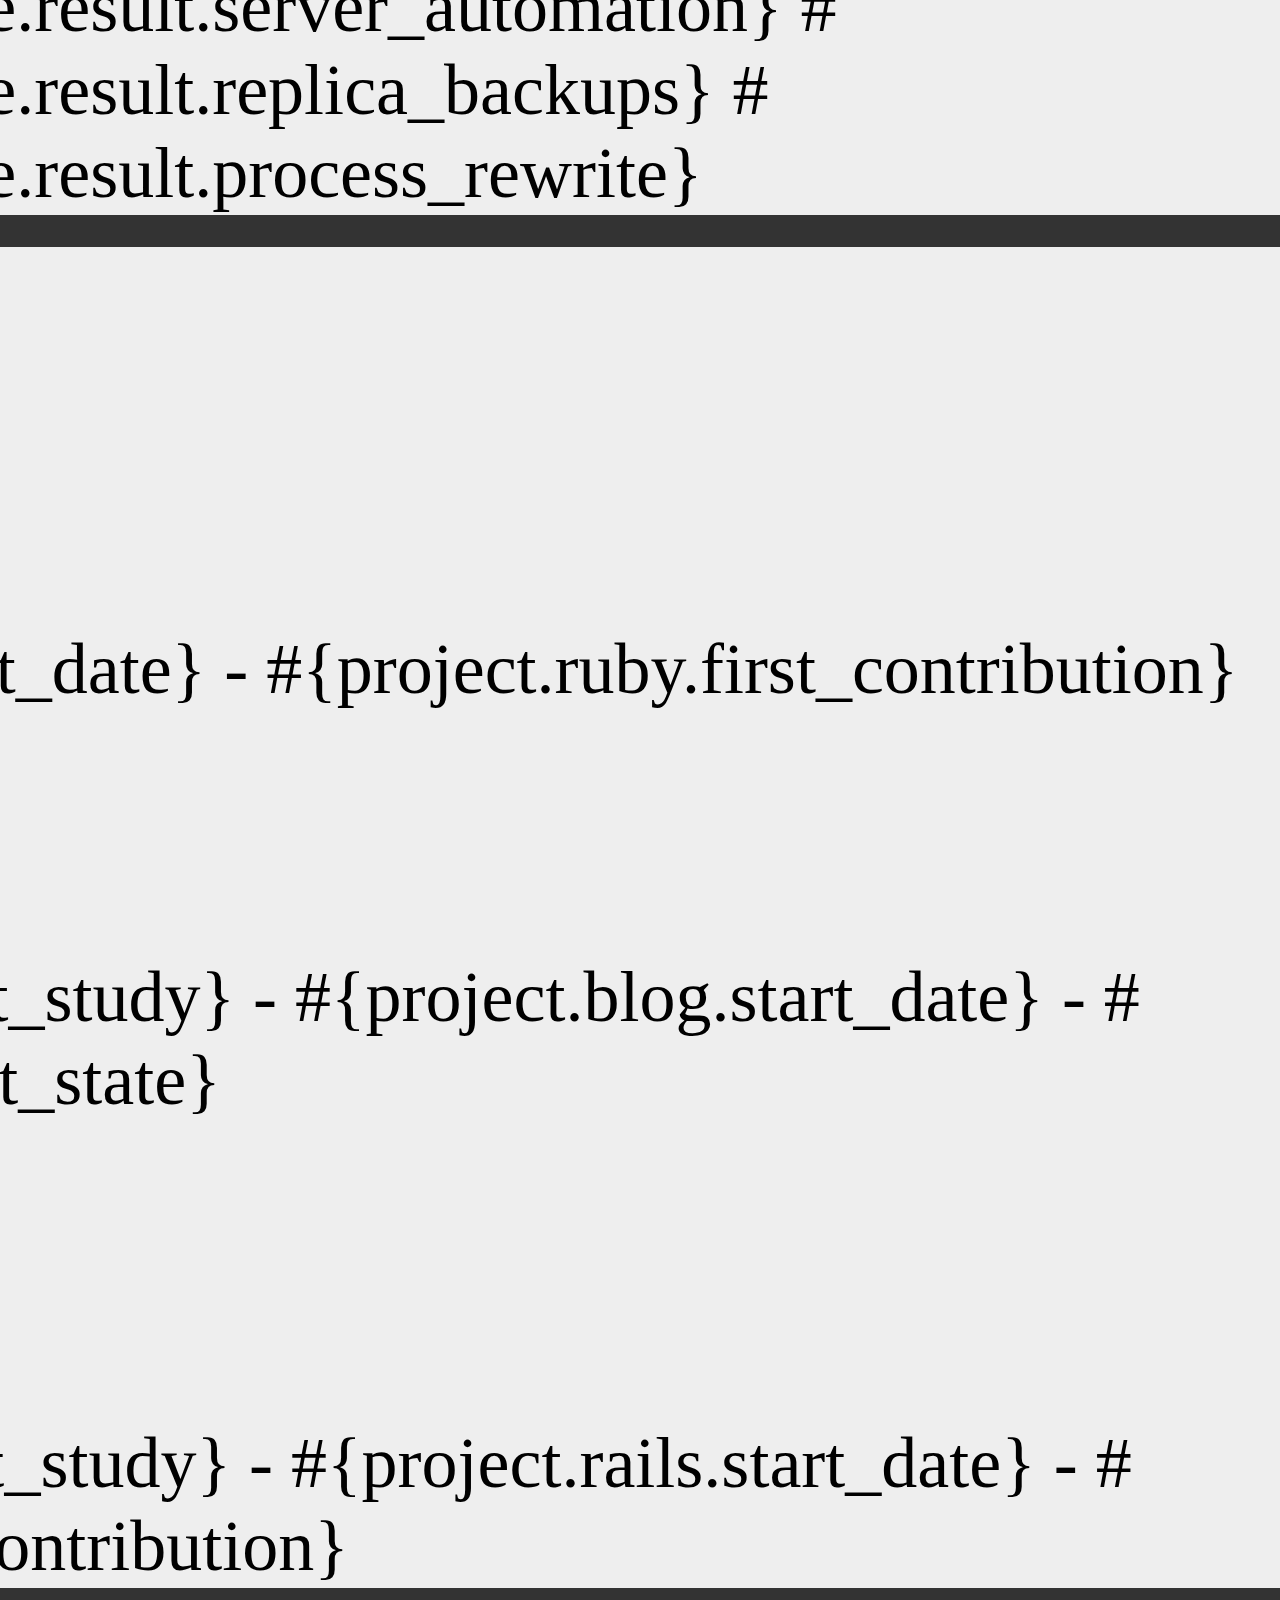
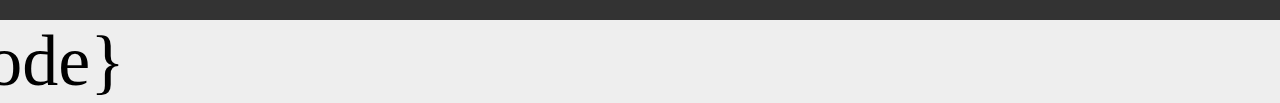
==== commit e7292651: "Adjusted locales." ====
--- a/index.html
+++ b/index.html
@@ -13,7 +13,7 @@
       <a href="https://linkedin.com/in/jérémie-bonal-0b6931119/" class="identity__contact">
         <img src="assets/icons/linkedin.svg" alt="#{alt.icon.linkedin}"
           class="identity__contact-type" />
-        /in/jérémie-bonal-0b6931119/
+        /in/jérémie-bonal-0b6931119
       </a>
       <a href="https://github.com/Aquaj" class="identity__contact">
         <img src="assets/icons/github.svg" alt="#{alt.icon.github}"
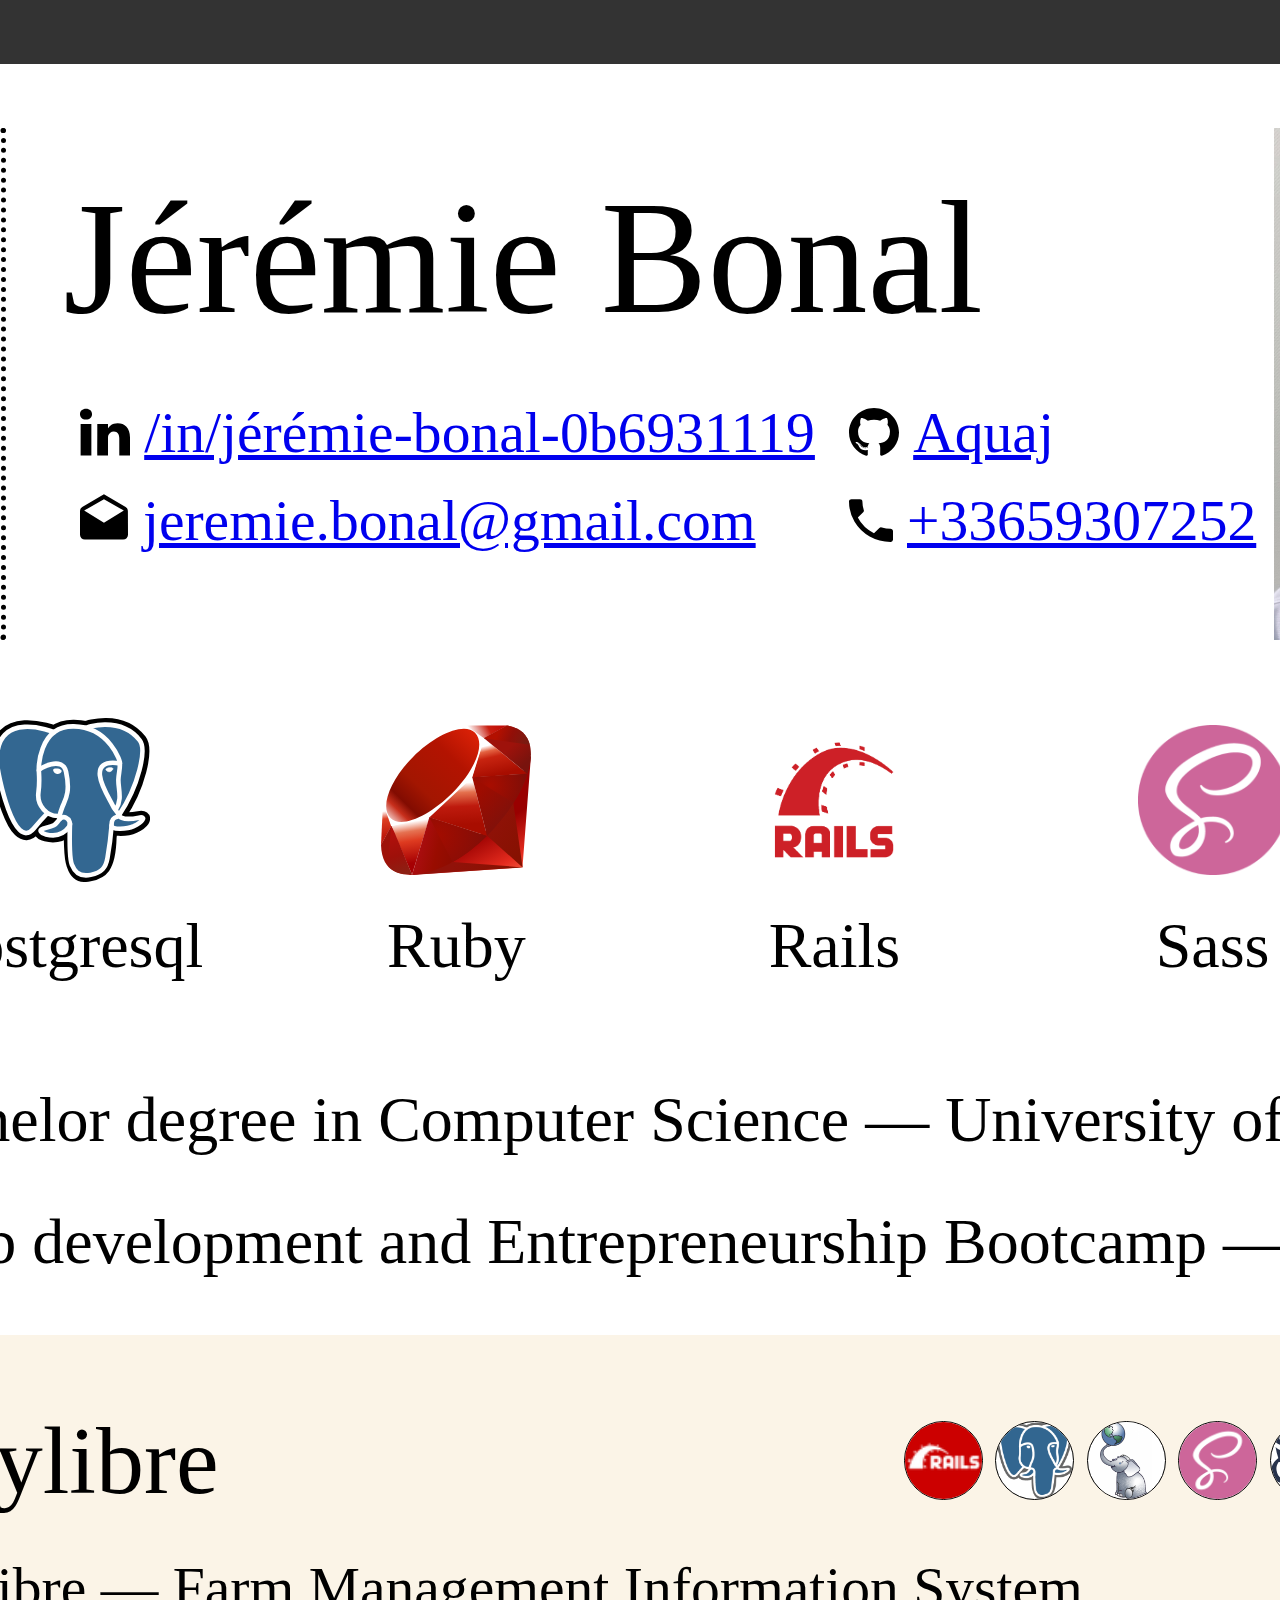
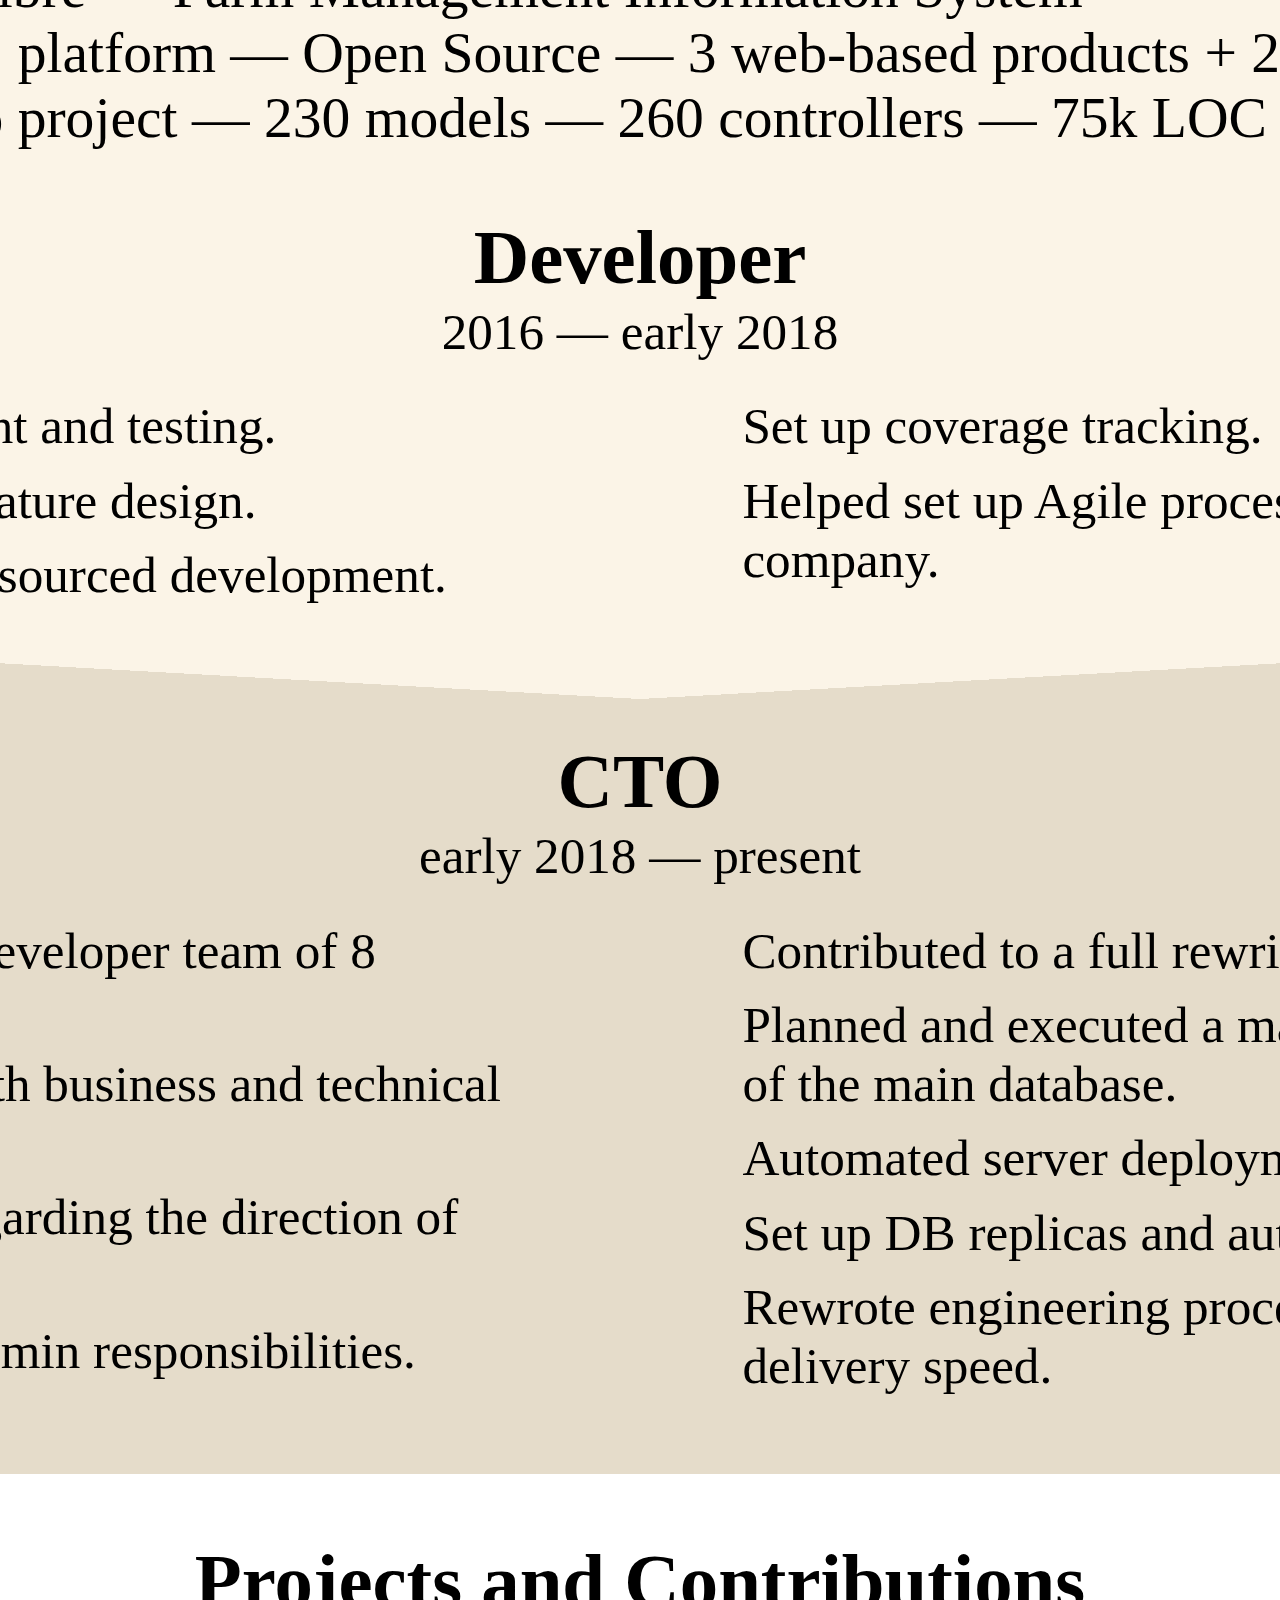
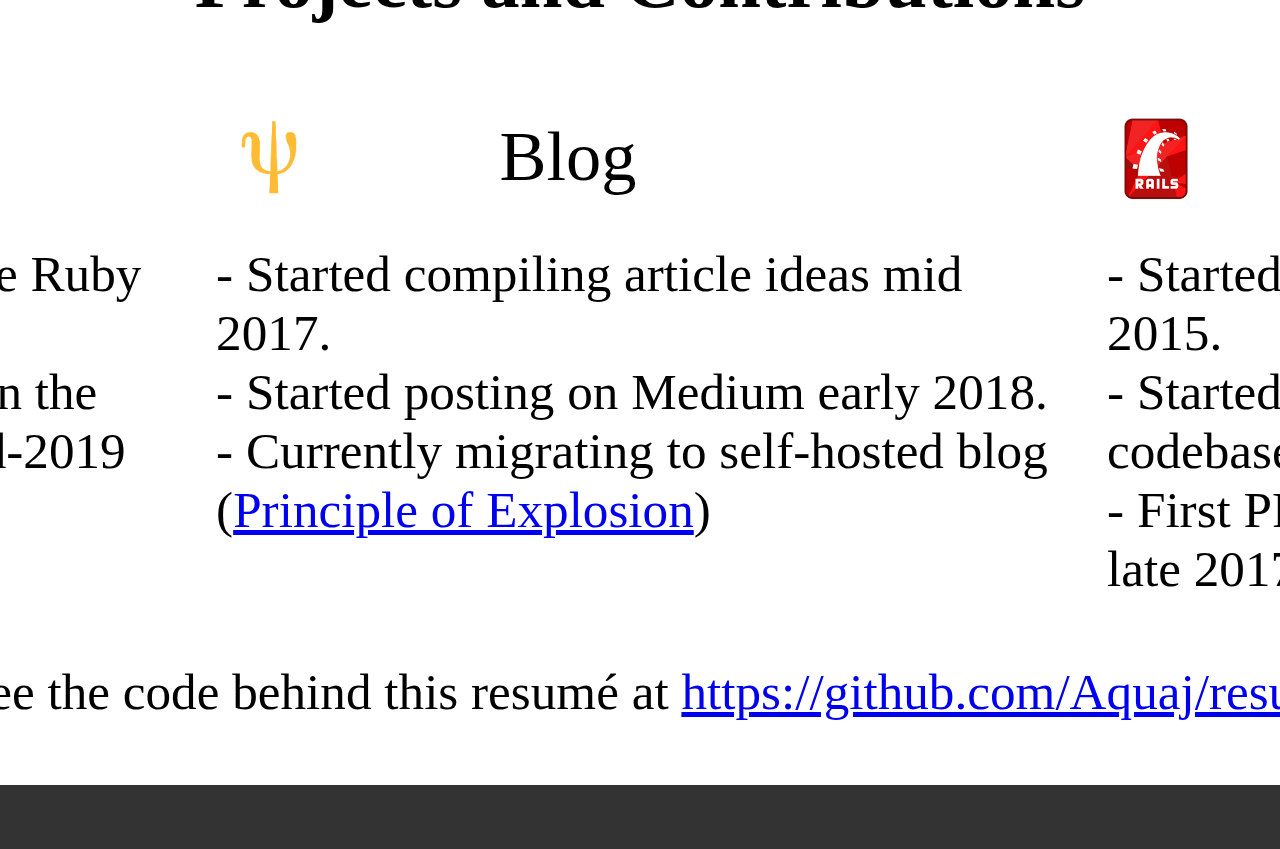
==== commit 3297f56e: "Made out/ the root folder and moved root content into src/ folder." ====
--- a/index.html
+++ b/index.html
@@ -4,76 +4,76 @@
   <meta charset="UTF-8">
   <link rel="stylesheet" href="application.css" />
   <link rel="shortcut icon" href="data:image/x-icon;," type="image/x-icon">
-  <title>#{page_title}</title>
+  <title>Resumé — Jérémie Bonal</title>
 </head>
 <body>
   <div class="identity">
     <div class="identity__name">Jérémie Bonal</div>
     <div class="identity__contact-box">
       <a href="https://linkedin.com/in/jérémie-bonal-0b6931119/" class="identity__contact">
-        <img src="assets/icons/linkedin.svg" alt="#{alt.icon.linkedin}"
+        <img src="assets/icons/linkedin.svg" alt="LinkedIn"
           class="identity__contact-type" />
         /in/jérémie-bonal-0b6931119
       </a>
       <a href="https://github.com/Aquaj" class="identity__contact">
-        <img src="assets/icons/github.svg" alt="#{alt.icon.github}"
+        <img src="assets/icons/github.svg" alt="Github"
           class="identity__contact-type" />
         Aquaj
       </a>
       <a href="mailto:jeremie.bonal@gmail.com" class="identity__contact">
-      <img src="assets/icons/email.svg" alt="#{alt.icon.mail}"
+      <img src="assets/icons/email.svg" alt="E-mail"
         class="identity__contact-type" />
         jeremie.bonal@gmail.com
       </a>
     <a href="tel:+33659307252" class="identity__contact">
-      <img src="assets/icons/phone.svg" alt="#{alt.icon.phone}"
+      <img src="assets/icons/phone.svg" alt="Phone"
         class="identity__contact-type" />
       +33659307252
     </a>
     </div>
     <div class="identity__interests">
-      #{interest.header}
+      Interests include:
       <ul class="identity__interest-box">
-        <li class="identity__interest">#{interest.languages}</li>
-        <li class="identity__interest">#{interest.design}</li>
-        <li class="identity__interest">#{interest.philosophy}</li>
-        <li class="identity__interest">#{interest.science}</li>
-        <li class="identity__interest">#{interest.cooking}</li>
+        <li class="identity__interest">Languages</li>
+        <li class="identity__interest">Design</li>
+        <li class="identity__interest">Philosophy</li>
+        <li class="identity__interest">Science</li>
+        <li class="identity__interest">Cooking</li>
       </ul>
     </div>
     <img src="assets/profile.jpg" class="identity__photo"
-                                  alt="#{alt.profile_pic}" />
+                                  alt="A headshot of Jérémie, a blonde white man with a ginger beard. He's in his twenties and wears glasses with a rounded frame. He's on a neutral background and wears a light-blue shirt." />
   </div>
 
   <div class="technologies">
    <div class="technologies__technology">
      <img class="technologies__technology-image" src="assets/tech/git.png"
-                                                 alt="#{alt.tech.git}" />
+                                                 alt="Git's logo" />
      <div class="technologies__technology-name">Git</div>
    </div>
    <div class="technologies__technology">
      <img class="technologies__technology-image" src="assets/tech/postgresql.svg"
-                                                 alt="#{alt.tech.postgresql}" />
+                                                 alt="Postgresql's logo" />
      <div class="technologies__technology-name">Postgresql</div>
    </div>
    <div class="technologies__technology">
      <img class="technologies__technology-image" src="assets/tech/ruby.svg"
-                                                 alt="#{alt.tech.ruby}" />
+                                                 alt="Ruby's logo" />
      <div class="technologies__technology-name">Ruby</div>
    </div>
    <div class="technologies__technology">
      <img class="technologies__technology-image" src="assets/tech/rails.webp"
-                                                 alt="#{alt.tech.rails}" />
+                                                 alt="Ruby on Rails's logo" />
      <div class="technologies__technology-name">Rails</div>
    </div>
    <div class="technologies__technology">
      <img class="technologies__technology-image" src="assets/tech/sass.png"
-                                                 alt="#{alt.tech.sass}" />
+                                                 alt="Sass's logo" />
      <div class="technologies__technology-name">Sass</div>
    </div>
    <div class="technologies__technology">
      <img class="technologies__technology-image" src="assets/tech/js.png"
-                                                 alt="#{alt.tech.js}" />
+                                                 alt="Javascript's logo" />
      <div class="technologies__technology-name">Javascript</div>
    </div>
   </div>
@@ -81,16 +81,16 @@
   <div class="education">
     <div class="education__place">
       <img class="education__picture" src="assets/education/bordeaux1.svg"
-                                      alt="#{alt.education.bordeaux1}" />
+                                      alt="University of Bordeaux 1's logo" />
       <div class="education__diploma">
-        #{education.bachelor}
+        Bachelor degree in Computer Science — University of Bordeaux I
       </div>
     </div>
     <div class="education__place">
       <img class="education__picture" src="assets/education/wagon.png"
-                                      alt="#{alt.education.wagon}" />
+                                      alt="Le Wagon's Logo" />
       <div class="education__diploma">
-        #{education.bootcamp}
+        Web development and Entrepreneurship Bootcamp — Le Wagon
       </div>
     </div>
   </div>
@@ -122,25 +122,25 @@
         <img class="experience__picture" src="assets/experience/ekylibre.png"
                                          alt="Ekylibre logo" />
         <div class="experience__description">
-          #{experience.ekylibre.description}
+          Ekylibre — Farm Management Information System<br> SaaS platform — Open Source — 3 web-based products + 2 mobile apps<br> 10yo project — 230 models — 260 controllers — 75k LOC
         </div>
       </div>
       <div class="job">
         <div class="job__title job__title--no-transition">
-          #{experience.ekylibre.developer.title}
+          Developer
         </div>
         <div class="job__period">
-          #{experience.ekylibre.developer.period}
+          2016 — early 2018
         </div>
         <div class="job__responsibilities">
 
-          <span class="job__fact">#{experience.ekylibre.task.feature_development}</span>
-          <span class="job__fact">#{experience.ekylibre.task.feature_design}</span>
-          <span class="job__fact">#{experience.ekylibre.task.outsourcing_supervision}</span>
+          <span class="job__fact">Feature development and testing.</span>
+          <span class="job__fact">Collaboration on feature design.</span>
+          <span class="job__fact">Management of outsourced development.</span>
         </div>
         <div class="job__results">
-          <span class="job__fact">#{experience.ekylibre.result.coverage_tracking}</span>
-          <span class="job__fact">#{experience.ekylibre.result.agile_processes}</span>
+          <span class="job__fact">Set up coverage tracking.</span>
+          <span class="job__fact">Helped set up Agile processes across the company.</span>
         </div>
       </div>
       <span class="job__transition">
@@ -148,56 +148,56 @@
       </span>
       <div class="job">
         <div class="job__title">
-          #{experience.ekylibre.cto.title}
+          CTO
         </div>
         <div class="job__period">
-          #{experience.ekylibre.cto.period}
+          early 2018 — present
         </div>
         <div class="job__responsibilities">
-          <span class="job__fact">#{experience.ekylibre.task.team_management}</span>
-          <span class="job__fact">#{experience.ekylibre.task.communication_partners}</span>
-          <span class="job__fact">#{experience.ekylibre.task.technical_direction}</span>
-          <span class="job__fact">#{experience.ekylibre.task.devops}</span>
+          <span class="job__fact">Management of a developer team of 8 developers.</span>
+          <span class="job__fact">Communication with business and technical partners.</span>
+          <span class="job__fact">Decision-taking regarding the direction of technical projects.</span>
+          <span class="job__fact">DevOps and SysAdmin responsibilities.</span>
         </div>
         <div class="job__results">
-          <span class="job__fact">#{experience.ekylibre.result.app_rewrite}</span>
-          <span class="job__fact">#{experience.ekylibre.result.db_migration}</span>
-          <span class="job__fact">#{experience.ekylibre.result.server_automation}</span>
-          <span class="job__fact">#{experience.ekylibre.result.replica_backups}</span>
-          <span class="job__fact">#{experience.ekylibre.result.process_rewrite}</span>
+          <span class="job__fact">Contributed to a full rewrite of the main app.</span>
+          <span class="job__fact">Planned and executed a major restructuring of the main database.</span>
+          <span class="job__fact">Automated server deployment and config.</span>
+          <span class="job__fact">Set up DB replicas and automatic backups.</span>
+          <span class="job__fact">Rewrote engineering processes to improve delivery speed.</span>
         </div>
       </div>
     </div>
   </div>
 
   <div class="projects">
-    <div class="projects__title">#{project.title}</div>
+    <div class="projects__title">Projects and Contributions</div>
     <div class="project">
        <img class="project__picture" src="assets/projects/ruby.svg"
-                                     alt="#{alt.projects.ruby}" />
+                                     alt="Ruby's logo" />
       <div class="project__name">Ruby</div>
-      <span class="project__fact">- #{project.ruby.start_date}</span>
-      <span class="project__fact">- #{project.ruby.first_contribution}</span>
+      <span class="project__fact">- Started exploring the Ruby codebase mid-2019.</span>
+      <span class="project__fact">- First issue opened on the Ruby bug tracker mid-2019 (<a href="https://bugs.ruby-lang.org/issues/15991">#15991</a>)</span>
     </div>
     <div class="project">
        <img class="project__picture" src="assets/projects/principleofexplosion.png"
-                                     alt="#{alt.projects.blog}" />
+                                     alt="Principle of Explosion's logo" />
       <div class="project__name">Blog</div>
-      <span class="project__fact">- #{project.blog.first_study}</span>
-      <span class="project__fact">- #{project.blog.start_date}</span>
-      <span class="project__fact">- #{project.blog.current_state}</span>
+      <span class="project__fact">- Started compiling article ideas mid 2017.</span>
+      <span class="project__fact">- Started posting on Medium early 2018.</span>
+      <span class="project__fact">- Currently migrating to self-hosted blog (<a href="https://principleofexplosion.com">Principle&nbsp;of&nbsp;Explosion</a>)</span>
     </div>
     <div class="project">
        <img class="project__picture" src="assets/projects/rails.png"
-                                     alt="#{alt.projects.rails}" />
+                                     alt="Ruby on Rails's logo" />
        <div class="project__name">Rails</div>
-      <span class="project__fact">- #{project.rails.first_study}</span>
-      <span class="project__fact">- #{project.rails.start_date}</span>
-      <span class="project__fact">- #{project.rails.first_contribution}</span>
-    </div>
-  </div>
-
-  <div class="disclaimer">#{resume_source_code}</div>
+      <span class="project__fact">- Started using Rails late 2015.</span>
+      <span class="project__fact">- Started exploring the Rails codebase late 2016</span>
+      <span class="project__fact">- First PR and contribution late 2017 (<a href="https://github.com/rails/rails/pull/31578">#31578</a>)</span>
+    </div>
+  </div>
+
+  <div class="disclaimer">You can see the code behind this resumé at <a href="https://github.com/Aquaj/resume-2019/">https://github.com/Aquaj/resume-2019/</a></div>
 
   <!--
     There wasn't any space left to put these in and they were a bit jokey so I
@@ -206,16 +206,16 @@
   -->
   <!-- <div class="testimonials"> -->
   <!--   <div class="testimonial"> -->
-  <!--     <div class="testimonial__author">#{testimonials.paul.author}</div> -->
-  <!--     <div class="testimonial__quote">#{testimonials.paul.quote}</div> -->
+  <!--     <div class="testimonial__author">Paul, colleague</div> -->
+  <!--     <div class="testimonial__quote">Your dedication to keep learning, even outsidfe of programming, is inspiring, really.</div> -->
   <!--   </div> -->
   <!--   <div class="testimonial"> -->
-  <!--     <div class="testimonial__author">#{testimonials.sylvain.author}</div> -->
-  <!--     <div class="testimonial__quote">#{testimonials.sylvain.quote}</div> -->
+  <!--     <div class="testimonial__author">Sylvain, former teacher at Le Wagon</div> -->
+  <!--     <div class="testimonial__quote">If he keeps going the way he's headed, no doubt he'll be a better developer than me in a couple of years.</div> -->
   <!--   </div> -->
   <!--   <div class="testimonial"> -->
-  <!--     <div class="testimonial__author">#{testimonials.rando.author}</div> -->
-  <!--     <div class="testimonial__quote">#{testimonials.rando.quote}</div> -->
+  <!--     <div class="testimonial__author">Some random person on a Slack #help channel</div> -->
+  <!--     <div class="testimonial__quote">Oh thank god it works! You just saved my life, I def owe you a beer sometime.</div> -->
   <!--   </div> -->
   <!-- </div> -->
 </body>
--- a/application.css
+++ b/application.css
@@ -1,39 +1,262 @@
-html {
-  background-color: #333;
+.identity {
+  display: grid;
+  grid-template-areas: 'interests name    photo' 'interests contact photo';
+  grid-template-columns: min-content auto min-content; }
+  .identity__name {
+    grid-area: name;
+    display: flex;
+    align-items: center;
+    font-size: 2.5em; }
+  .identity__interests {
+    grid-area: interests;
+    display: flex;
+    justify-content: center;
+    flex-direction: column;
+    font-size: 0.9em;
+    color: #333;
+    padding: 0.6em;
+    padding-bottom: 0;
+    width: 7.5em;
+    margin-right: 1em;
+    border: 0.1em dotted black; }
+  .identity__interest-box {
+    margin-top: 0.2em;
+    padding-left: 1em; }
+  .identity__contact-box {
+    grid-area: contact;
+    display: grid;
+    grid-template-columns: max-content auto;
+    align-content: flex-start; }
+  .identity__contact {
+    display: flex;
+    justify-content: flex-start;
+    align-items: center;
+    padding: 0.2em 0.3em;
+    font-size: 0.9em; }
+  .identity__contact-type {
+    --size: 1em;
+    padding-right: calc(var(--size) / 4);
+    height: var(--size); }
+  .identity__photo {
+    --size: 8em;
+    grid-area: photo;
+    object-fit: cover;
+    width: var(--size);
+    height: var(--size); }
+
+.technologies {
+  display: flex; }
+  .technologies__technology {
+    flex: 1;
+    margin: 1em;
+    display: flex;
+    flex-direction: column;
+    justify-content: space-between;
+    align-items: center; }
+  .technologies__technology-image {
+    height: 3em;
+    object-fit: contain;
+    width: 60%; }
+  .technologies__technology-name {
+    text-align: center;
+    margin: 0.2em 0; }
+
+.education__place {
+  width: 100%;
   display: flex;
   justify-content: center;
-}
-
-body {
-  background: #fff;
-  width: 2480px;
-  height: 3508px;
-  font-size: 72px;
-  margin: 4rem;
-  box-sizing: border-box;
+  align-items: center; }
+.education__diploma {
   display: flex;
-  flex-direction: column;
-  justify-content: space-between;
-}
-
-body > * {
-  margin: 1rem;
-  background-color: #eee;
-  flex-basis: 20%;
-}
-
-.identity {
+  justify-content: center;
+  align-items: center;
+  text-align: center;
+  line-height: 1.5em; }
+.education__picture {
+  --size: 1.5em;
+  margin: 0.2em;
+  width: var(--size);
+  height: var(--size);
+  padding: 0 0.5em; }
+
+.experiences__experience {
   display: flex;
-  justify-content: space-between;
-}
-
-.technologies {
-  display: flex;
-}
-
-.technologies > * {
-  background-color: #fff;
-  flex: 1;
-  margin: 0.3em;
-}
-
+  flex-direction: column; }
+
+.experience {
+  background-color: #fbf4e7; }
+  .experience__info {
+    padding: 0.5em;
+    padding-bottom: 0em;
+    display: grid;
+    grid-template-areas: "picture name        technologies" "picture description description";
+    margin: 0.5em;
+    margin-bottom: 1em; }
+  .experience__picture {
+    --size: 4em;
+    grid-area: picture;
+    margin: auto;
+    height: var(--size); }
+  .experience__name {
+    padding: 0.4em 0;
+    font-size: 1.5em;
+    grid-area: name;
+    display: flex;
+    align-items: center; }
+  .experience__technologies {
+    grid-area: technologies;
+    display: flex;
+    justify-content: flex-end;
+    align-items: center; }
+  .experience__technology-icon {
+    --size: 1.2em;
+    width: var(--size);
+    height: var(--size);
+    object-fit: contain;
+    border-radius: 100%;
+    border: 1px solid black;
+    background-color: white;
+    margin: 0.1em; }
+  .experience__description {
+    font-size: 0.9em;
+    grid-area: description; }
+
+.job {
+  padding-bottom: 1em;
+  display: grid;
+  grid-template-areas: "title            title" "period           period" "responsibilities results";
+  grid-template-columns: 50% 50%; }
+  .job:nth-of-type(2n) {
+    background-color: #fbf4e7;
+    padding-bottom: calc(1em/4); }
+  .job:nth-of-type(2n+1) {
+    padding-top: 1em;
+    background-color: #E5DCCA; }
+  .job__transition:nth-of-type(2n) {
+    --size: 1em;
+    display: block;
+    position: relative; }
+    .job__transition:nth-of-type(2n):before {
+      position: absolute;
+      left: 0;
+      top: 100%;
+      width: 50%;
+      height: var(--size);
+      content: " ";
+      background: linear-gradient(to left bottom, #E5DCCA 50%, rgba(0, 0, 0, 0) 50%); }
+    .job__transition:nth-of-type(2n):after {
+      position: absolute;
+      left: 50%;
+      top: 100%;
+      width: 50%;
+      height: var(--size);
+      content: " ";
+      background: linear-gradient(to right bottom, #E5DCCA 50%, rgba(0, 0, 0, 0) 50%); }
+  .job__transition:nth-of-type(2n+1) {
+    --size: 1em;
+    display: block;
+    position: relative; }
+    .job__transition:nth-of-type(2n+1):before {
+      position: absolute;
+      left: 0;
+      top: 100%;
+      width: 50%;
+      height: var(--size);
+      content: " ";
+      background: linear-gradient(to left bottom, #fbf4e7 50%, rgba(0, 0, 0, 0) 50%); }
+    .job__transition:nth-of-type(2n+1):after {
+      position: absolute;
+      left: 50%;
+      top: 100%;
+      width: 50%;
+      height: var(--size);
+      content: " ";
+      background: linear-gradient(to right bottom, #fbf4e7 50%, rgba(0, 0, 0, 0) 50%); }
+  .job__title {
+    grid-area: title;
+    width: 100%;
+    text-align: center;
+    padding: 0.5em 0 0 0;
+    font-size: 1.2em;
+    font-weight: bold; }
+    .job__title--no-transition {
+      padding: 0; }
+  .job__period {
+    grid-area: period;
+    width: 100%;
+    text-align: center;
+    padding: 0 0 0.7em 0;
+    font-size: 0.8em; }
+  .job__responsibilities {
+    grid-area: responsibilities;
+    display: flex;
+    flex-direction: column;
+    padding: 0 2em;
+    font-size: 0.8em; }
+  .job__results {
+    grid-area: results;
+    display: flex;
+    flex-direction: column;
+    padding: 0 2em;
+    font-size: 0.8em; }
+  .job__fact {
+    margin-bottom: 0.3em; }
+
+.projects {
+  display: grid;
+  grid-template-columns: auto auto auto;
+  grid-auto-flow: row;
+  grid-column-gap: 0.5em;
+  margin: 1em; }
+  .projects__title {
+    grid-column: span 3;
+    width: 100%;
+    text-align: center;
+    font-size: 1.2em;
+    font-weight: bold;
+    padding-bottom: 1em; }
+
+.project {
+  display: grid;
+  grid-auto-flow: row;
+  grid-template-columns: 33% auto;
+  grid-template-rows: min-content;
+  align-content: flex-start; }
+  .project__picture {
+    max-width: 1.7em;
+    max-height: 1.7em;
+    margin-bottom: 0.5em; }
+  .project__name {
+    display: flex;
+    align-items: center;
+    font-size: 1.1em;
+    margin-bottom: 0.5em; }
+  .project__fact {
+    font-size: 0.8em;
+    grid-column: span 2; }
+
+@media print {
+  a {
+    color: black;
+    text-decoration: none; } }
+@media not print {
+  html {
+    background-color: #333;
+    display: flex;
+    justify-content: center; }
+
+  body {
+    background: #fff;
+    width: 2480px;
+    min-height: 3508px;
+    font-size: 64px;
+    margin: 4rem;
+    padding: 1em;
+    box-sizing: border-box;
+    display: flex;
+    flex-direction: column;
+    justify-content: space-between; } }
+.disclaimer {
+  width: 100%;
+  text-align: center;
+  font-size: 0.8em; }
